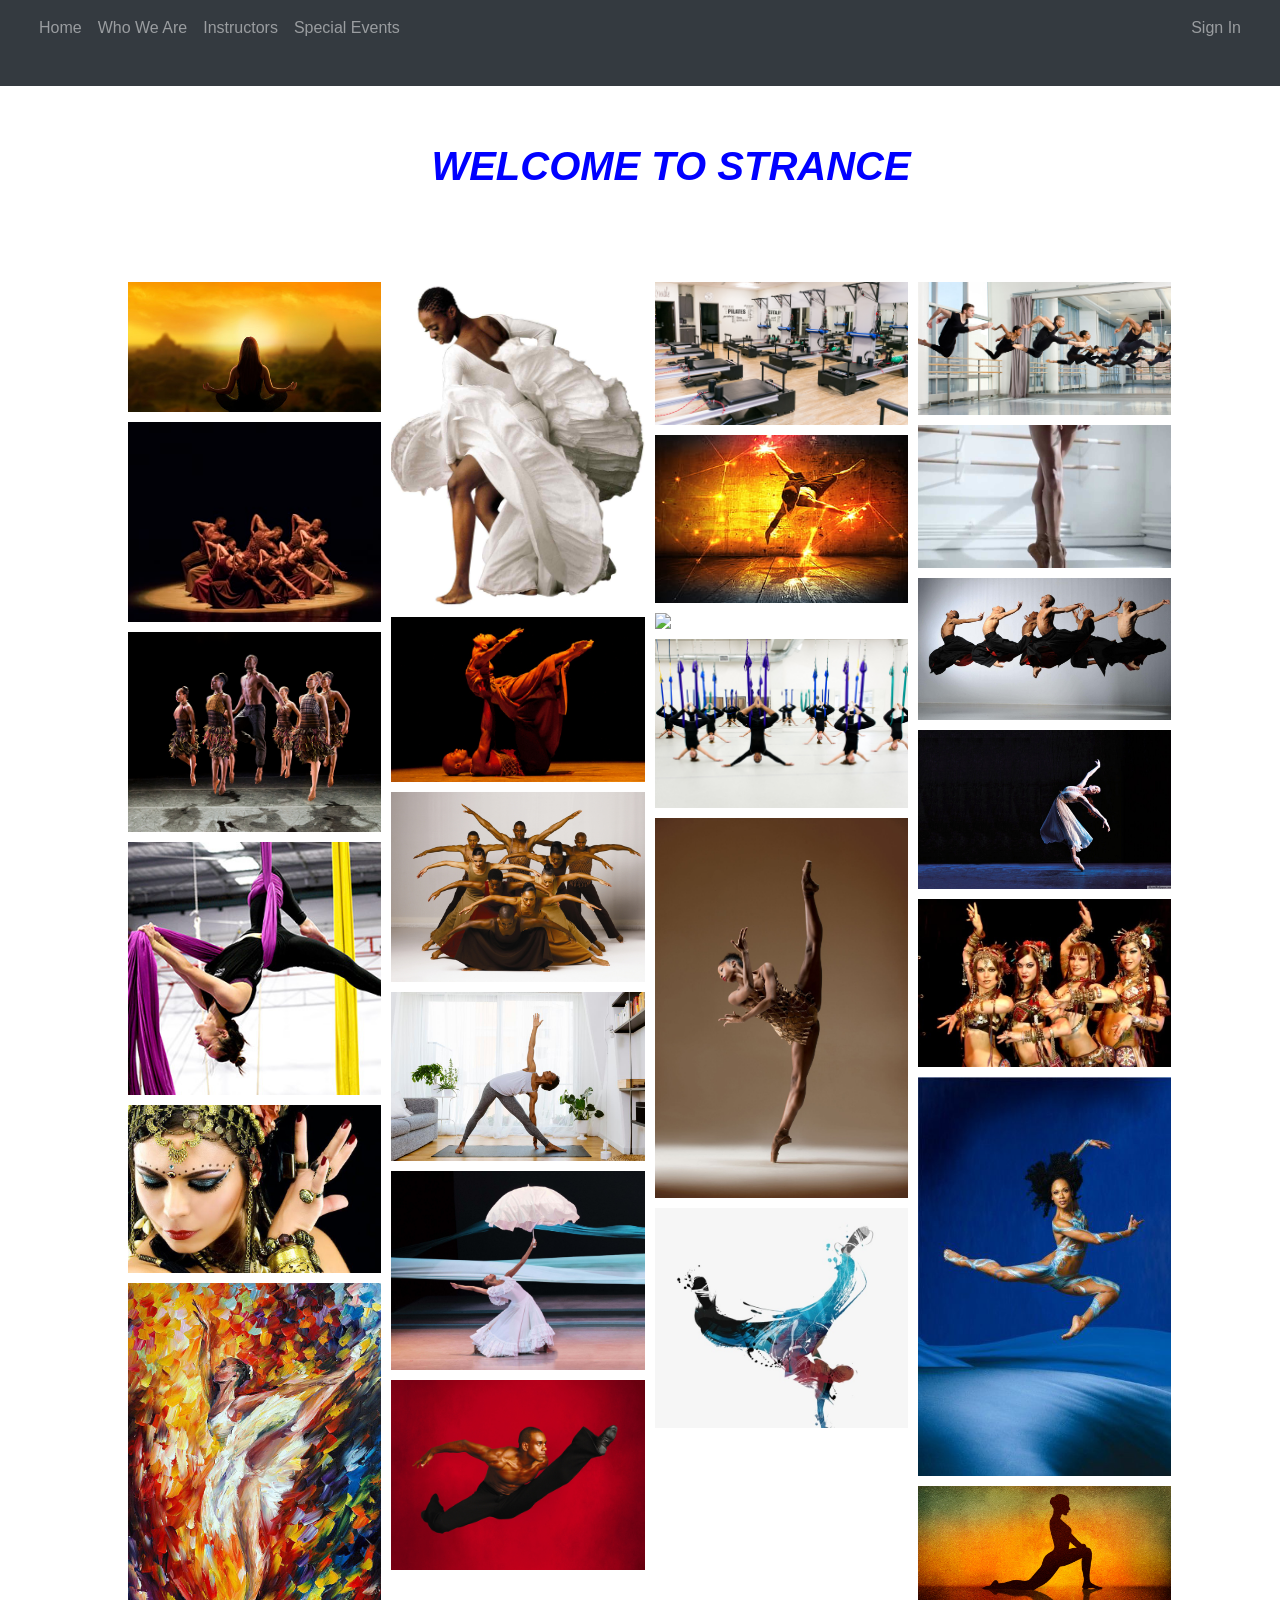
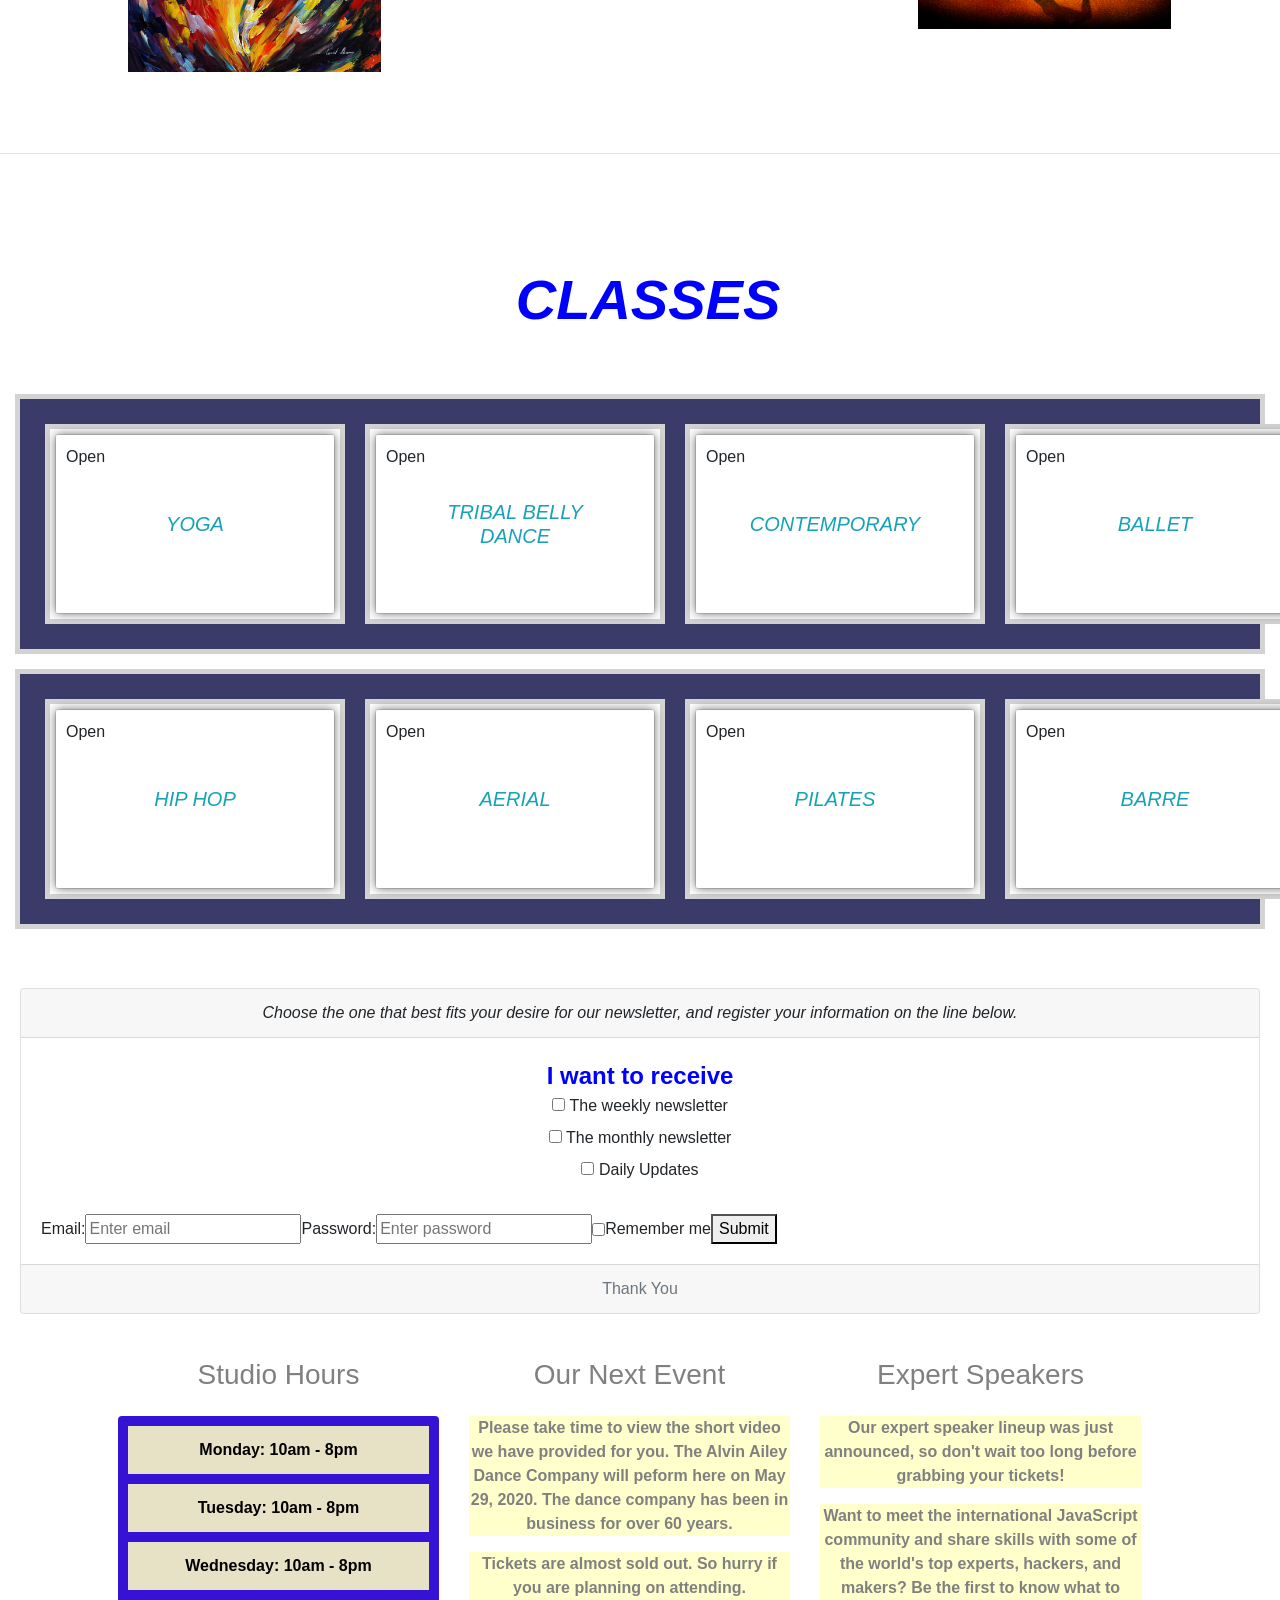
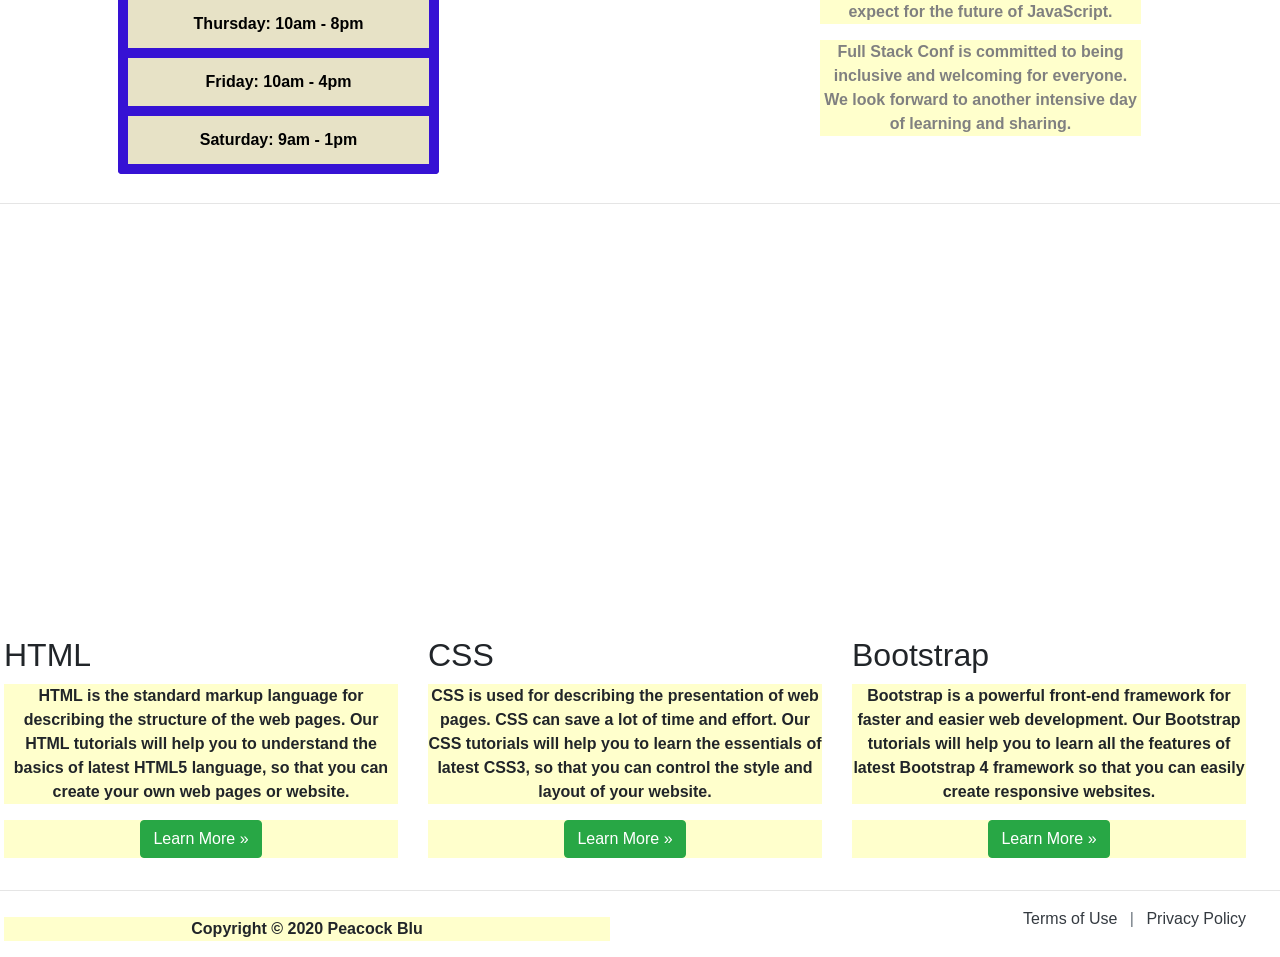
==== strance/index.html @ 49eba89d "updating the additions and substractions from project" ====
<!-- Using Treehouse templete as a guide -->

<!DOCTYPE html>
<html lang="en">
  <head>
    <title>Strance</title>
    <!-- Required meta tags -->
    <meta charset="utf-8">
    <meta name="viewport" content="width=device-width, initial-scale=1, shrink-to-fit=no">


    <!-- Bootstrap CSS -->
    <link rel="stylesheet" href="https://stackpath.bootstrapcdn.com/bootstrap/4.4.1/css/bootstrap.min.css" integrity="sha384-Vkoo8x4CGsO3+Hhxv8T/Q5PaXtkKtu6ug5TOeNV6gBiFeWPGFN9MuhOf23Q9Ifjh" crossorigin="anonymous">
    
    <!-- <script defer="true" src="https://maps.googleapis.com/maps/api/js?key=AIzaSyA1uIgJLlFocMlwcu8b3wKPKkdT2mWV3AU&amp;libraries=common,util,map,overlay,onion,controls,stats&amp;v=3.39" onload="window._onGoogleMapLoad()"></script> -->
    <link rel="stylesheet" href="https://maxcdn.bootstrapcdn.com/bootstrap/4.4.1/css/bootstrap.min.css">
  <script src="https://ajax.googleapis.com/ajax/libs/jquery/3.4.1/jquery.min.js"></script>
  <script src="https://cdnjs.cloudflare.com/ajax/libs/popper.js/1.16.0/umd/popper.min.js"></script>

    <link rel="stylesheet" href="./css/style.css">
    <!-- <link rel="stylesheet" href="./css/flexbox.css"> -->
  </head>
  <body id="home" data-spy="scroll" data-target=".navbar" data-offset="100">

  <nav class="navbar navbar-expand-md navbar-dark bg-dark mb-3 fixed-top">
    <div class="container-fluid">
        <div class="collapse navbar-collapse" id="navbarCollapse">
            <div class="navbar-nav">
                <a href="#" class="nav-item nav-link active">Home</a>
                <a href="whoweare.html" class="nav-item nav-link">Who We Are</a>
                <a href="instructors.html" class="nav-item nav-link">Instructors</a>
                <a href="specialevents.html" class="nav-item nav-link">Special Events</a>
            </div>
            <div class="navbar-nav ml-auto">
                <!-- <a href="#" class="nav-item nav-link">Register</a> -->
                <a href="signup.html" class="nav-item nav-link">Sign In</a>
                
            </div>
        </div>
    </div>    
</nav>


    <!-- Beginning of Picture Gallery -->

         <div class="container"> 
        <h1 class="title">WELCOME TO STRANCE</h1>
        </div>
         
         <div class="container"  id="img-pictures"> 
            <div class="row"> 
                <div class="column "> 
                  <img src="./image/meditation.jpg" style="width:100%">
                  <img src="./image/ahandup.jpg" style="width:100%">
                  <img src="./image/highoftheground.jpg" style="width:100%">
                  <img src="./image/mangeta aerial-silks.jpg" style="width:100%">
                  <img src="./image/tribalface.jpg" style="width:100%">
                  <img src="./image/watercolor.jpeg" style="width:100%">
               
                </div>
                <div class="column">
                <img src="./image/white dress.jpg" style="width:100%">
                <img src="./image/Golden Duet.jpg" style="width:100%">
                <img src="./image/revelations.jpg" style="width:100%">
                <img src="./image/whiteshirt.jpg" style="width:100%">
                <img src="./image/umbrella.jpg" style="width:100%"> 
                <img src="./image/redbackground.jpg" style="width:100%">
                </div>  
            <div class="column">
                <img src="./image/pilatesstudio.png" style="width:100%">
                <img src="./image/hhintheair.jpg" style="width:100%">
                <img src="./image/offshoot.jpg" style="width:100%">
                <img src="./image/upsidedownAerial.jpg" style="width:100%">
                <img src="./image/legs.jpeg" style="width:100%">
                <img src="./image/hhinblue.png" style="width:100%"> 
                
              </div>
              <div class="column">
                <img src="./image/groupinblack.jpg" style="width:100%">
                <img src="./image/mc.jpg" style="width:100%">
                 <img src="./image/allmen.jpg" style="width:100%">
                <img src="./image/ballerina.jpg" style="width:100%">
                <img src="./image/bellydance-superstars-tribal.jpg" style="width:100%">
                <img src="./image/bluesky.jpg" style="width:100%">
                <img src="./image/Yogashadow.jpg" style="width:100%">
              </div> 
            </div>
            </div>  
            <br>
            <br>
            <hr> <!--  End of Picture Gallery  -->

      <!-- The start of flexbox container with flip cards -->

     <h1 id="speakers" class="display-4 text-center mr-5 my-5">CLASSES</h1>

    <div class="container-container-border">
    <div class="flex-row  some-page-wrapper">
      <div class="flex-col-3">
          <div class="flipCard"> 
          <div class="card" onclick="this.classList.toggle('flipped');"> 
          <a  class="side front">Open </a> 
         <div class="card-body">
         <h5 class="card-title-tribal text-info">YOGA</h5>
             <div class="side back">
         <h3>Yoga<br><hr></h3>
         <p> Hindu spiritual and ascetic discipline, includes breath control, simple meditation, and the adoption of specific bodily postures.</p>
              </div>
          </div>
      </div>
  </div>
  </div>
  <div class="flex-col-3">
      <div class="flipCard"> 
          <div class="card" onclick="this.classList.toggle('flipped');"> 
          <a  class="side front">Open </a> 
              <div class="card-body">
              <h5 class="card-title-tribal text-info">TRIBAL BELLY DANCE</h5>
              <div class="side back">
      <h3>Tribal Belly Dance <br><hr></h3>
      <p> A dance originating in the Middle East, typically performed by a woman and involving undulating movements of the belly and rapid gyration of the hips.</p>
                       </div>
                  </div>
              </div>
          </div>
      </div>
  <div class="flex-col-3">
      <div class="flipCard"> 
          <div class="card" onclick="this.classList.toggle('flipped');"> 
          <a  class="side front">Open </a> 
             <div class="card-body">
             <h5 class="card-title-contemporary text-info">CONTEMPORARY</h5>
                 <div class="side back">
             <h3>Contemporary<br><hr></h3>
             <p> A genre of dance performance developed during the mid-twentieth century and grown to become one of the dominant genres for formally trained dancers throughout the world.</p>
                  </div>
             </div>
         </div>
      </div>
  </div>
  <div class="flex-col-3">
      <div class="flipCard"> 
      <div class="card" onclick="this.classList.toggle('flipped');"> 
          <a  class="side front">Open </a> 
         <div class="card-body">
         <h5 class="card-title-ballet text-info">BALLET</h5>
             <div class="side back">
         <h3>Ballet<br><hr></h3>
         <p> Classical ballet originated in Renaissance Italy and an established form during the 19th century, is characterized by light, graceful, fluid movements on pointe shoes.</p>
                       </div>
                  </div>
              </div>
          </div>
      </div>
  </div>
</div> 

<div class="container-container-border">
<div class="flex-row  some-page-wrapper">
  <div class="flex-col-3">
      <div class="flipCard"> 
      <div class="card" onclick="this.classList.toggle('flipped');"> 
      <a  class="side front">Open</a> 
     <div class="card-body">
     <h5 class="card-title-tribal text-info">HIP HOP</h5>
         <div class="side back">
     <h3>Hip Hop<br><hr></h3>
     <p>Street dance styles primarily performed to hip-hop music that evolved from African American hip-hop culture. Includes a wide range of styles of breaking created in the 1970s in the United States.</p>
          </div>
      </div>
  </div>
</div>
</div>

<div class="flex-col-3">
  <div class="flipCard"> 
      <div class="card" onclick="this.classList.toggle('flipped');"> 
      <a  class="side front">Open</a> 
          <div class="card-body">
          <h5 class="card-title-tribal text-info">AERIAL</h5>
          <div class="side back">
  <h3>Aerial <br><hr></h3>
  <p> Aerial yoga is a hybrid type of yoga developed in 2014 combining traditional yoga poses, Pilates, and dance with the use of a hammock.</p>
                   </div>
              </div>
          </div>
      </div>
  </div>
<div class="flex-col-3">
  <div class="flipCard"> 
      <div class="card" onclick="this.classList.toggle('flipped');"> 
      <a  class="side front">Open</a> 
         <div class="card-body">
         <h5 class="card-title-contemporary text-info">PILATES</h5>
             <div class="side back">
         <h3>Pilates<br><hr></h3>
         <p> A system of exercises using a special apparatus, designed to improve physical strength, flexibility, posture, and enhance mental awareness.</p>
              </div>
         </div>
     </div>
  </div>
</div>

<div class="flex-col-3">
  <div class="flipCard"> 
  <div class="card" onclick="this.classList.toggle('flipped');"> 
      <a  class="side front">Open</a> 
     <div class="card-body">
     <h5 class="card-title-ballet text-info">BARRE</h5>
         <div class="side back">
     <h3>Barre<br><hr></h3>
     <p> Barre is distinguished from fitness activities by its use of the ballet barre and its incorporation of movements derived from ballet. The classical dance movements and positions are derived from yoga and pilates.</p>
                   </div>
              </div>
          </div>
      </div>
  </div>                 
</div> 
</div>         
     <!-- End of Listing -->
  
  
    
    <!-- End of three column text including a list -->
     <br>

     
  <div class="bs-example">
      <div class="card text-center">
          <div class="card-header">Choose the one that best fits your desire for our newsletter, and register your information on the line below.</div>
          <div class="card-body">
              <fieldset>
                <legend>I want to receive</legend>
                  <div>
                    <input type="checkbox" name="newsletter" id="check_1">
                    <label for="check_1 ml-1">The weekly newsletter</label>
                  </div>
                  <div>
                    <input type="checkbox" name="monthly" id="check_1">
                    <label for="check_1">The monthly newsletter</label>
                  </div>
                    <input type="checkbox" name="newsletter" id="check_1">
                    <label for="check_1">Daily Updates</label>
                </fieldset><br>
              <form class="form-inline" action="/action_page.php">
                <label for="email">Email:</label>
                <input type="email" id="email" placeholder="Enter email" name="email">
                <label for="pwd">Password:</label>
                <input type="password" id="pwd" placeholder="Enter password" name="pswd">
                <label>
                  <input type="checkbox" name="remember"> Remember me
                </label>
                <button type="submit">Submit</button>
              </form>
              
          </div>
          <div class="card-footer text-muted">Thank You</div>
      </div>
  </div>
     

  <div class="container pt-4">
    <!-- about -->
    <div id="about" class="row">
      <div class="col-lg order-lg-2">
        <h3 class="mb-4">Our Next Event</h3>
        <!-- <img class="mb-4 img-fluid rounded d-none d-sm-block" src="img/pdx.jpg" alt="Portland"> -->
        <p>Please take time to view the short video we have provided for you. The Alvin Ailey Dance Company will peform here on May 29, 2020. The dance company has been in business for over 60 years.</p>
        <p>Tickets are almost sold out. So hurry if you are planning on attending.</p>
      </div>
      <div class="col-lg order-lg-3">
        <h3 class="mb-4">Expert Speakers</h3>
        <p>Our expert speaker lineup was just announced, so don't wait too long before grabbing your tickets!</p>
        <p>Want to meet the international JavaScript community and share skills with some of the world's top experts, hackers, and makers? Be the first to know what to expect for the future of JavaScript.</p>
        <p>Full Stack Conf is committed to being inclusive and welcoming for everyone. We look forward to another intensive day of learning and sharing.</p>
      </div>
      <div class="col-lg order-lg-1">
        <h3 class="mb-4">Studio Hours</h3>
        <div class="list-group">
          <a href="#" class="list-group-item list-group-item-action"><strong>Monday</strong>: 10am - 8pm</a>
          <a href="#" class="list-group-item list-group-item-action"><strong>Tuesday</strong>: 10am - 8pm</a>
          <a href="#" class="list-group-item list-group-item-action"><strong>Wednesday</strong>: 10am - 8pm</a>
          <a href="#" class="list-group-item list-group-item-action"><strong>Thursday</strong>: 10am - 8pm</a>
          <a href="#" class="list-group-item list-group-item-action"><strong>Friday</strong>: 10am - 4pm</a>
          <a href="#" class="list-group-item list-group-item-action"><strong>Saturday</strong>: 9am - 1pm</a>
        </div>
      </div>        
    </div>
  </div>
  <hr>


    <iframe width="727" height="409" src="https://www.youtube.com/embed/BG1lg9GV9WY" frameborder="0" allow="accelerometer; autoplay; encrypted-media; gyroscope; picture-in-picture" allowfullscreen></iframe>


<div class="row">
  <div class="col-md-4">
      <h2>HTML</h2>
      <p>HTML is the standard markup language for describing the structure of the web pages. Our HTML tutorials will help you to understand the basics of latest HTML5 language, so that you can create your own web pages or website.</p>
      <p><a href="https://www.tutorialrepublic.com/html-tutorial/" target="_blank" class="btn btn-success">Learn More »</a></p>
  </div>
  <div class="col-md-4">
      <h2>CSS</h2>
      <p>CSS is used for describing the presentation of web pages. CSS can save a lot of time and effort. Our CSS tutorials will help you to learn the essentials of latest CSS3, so that you can control the style and layout of your website.</p>
      <p><a href="https://www.tutorialrepublic.com/css-tutorial/" target="_blank" class="btn btn-success">Learn More »</a></p>
  </div>
  <div class="col-md-4">
      <h2>Bootstrap</h2>
      <p>Bootstrap is a powerful front-end framework for faster and easier web development. Our Bootstrap tutorials will help you to learn all the features of latest Bootstrap 4 framework so that you can easily create responsive websites.</p>
      <p><a href="https://www.tutorialrepublic.com/twitter-bootstrap-tutorial/" target="_blank" class="btn btn-success">Learn More »</a></p>
  </div>
</div>
<!-- <section id='clock'>
  Clock Goes Here
</section>
<script src='js/clock.js'></script> -->
<hr>

<footer>
  
  <div class="row">
      <div class="col-md-6">
          <p>Copyright &copy; 2020 Peacock Blu</p>
      </div>
      <div class="col-md-6 text-md-right">
          <a href="#" class="text-dark">Terms of Use</a> 
          <span class="text-muted mx-2">|</span> 
          <a href="#" class="text-dark">Privacy Policy</a>
          
      </div>
  </div>
</footer>
</div>







    
    <!-- Optional JavaScript -->
    <!-- jQuery first, then Popper.js, then Bootstrap JS -->
    <!-- Optional JavaScript -->
    <!-- jQuery first, then Popper.js, then Bootstrap JS -->
    <script src="https://code.jquery.com/jquery-3.4.1.slim.min.js" integrity="sha384-J6qa4849blE2+poT4WnyKhv5vZF5SrPo0iEjwBvKU7imGFAV0wwj1yYfoRSJoZ+n" crossorigin="anonymous"></script>
    <script src="https://cdn.jsdelivr.net/npm/popper.js@1.16.0/dist/umd/popper.min.js" integrity="sha384-Q6E9RHvbIyZFJoft+2mJbHaEWldlvI9IOYy5n3zV9zzTtmI3UksdQRVvoxMfooAo" crossorigin="anonymous"></script>
    <script src="https://stackpath.bootstrapcdn.com/bootstrap/4.4.1/js/bootstrap.min.js" integrity="sha384-wfSDF2E50Y2D1uUdj0O3uMBJnjuUD4Ih7YwaYd1iqfktj0Uod8GCExl3Og8ifwB6" crossorigin="anonymous"></script>
  </body>
</html>
  </body>
</html>
---- strance/css/style.css ----
* {
    box-sizing: border-box;
  }
  
  .navbar-nav {
     margin-bottom:30px; 
     color: white;
  }

  .nav-item nav-link active {
      color: tomato;
      font-size: 1rem;
      margin-top: -5em;

  }
       
  .navbar-brand order-1  {
      margin-right: 40px;
    }


  .container,
  h1  {
      color:grey;
      text-align: center;
      font-weight: bold;
      padding-top: 5%; 
      padding-left: 5%;
      padding-bottom: 1%;
      margin-bottom: 20px;
      margin: auto;
  
    }
    
#img-pictures  {
    /* border: solid lightgrey;   */
    margin: auto;
    
 }

 img {
    /* border: solid black; */
    padding: 5px 5px;
 }
 
.flipCard {
-webkit-perspective: 800;
-ms-perspective: 800;
-moz-perspective: 800;
-o-perspective: 800;
    width: 400px;
    height: 200px;
    position: relative;
    margin: 50px auto;
}
.flipCard .card.flipped {
transform:rotatey(-180deg);
-ms-transform:rotatey(-180deg); /* IE 9 */
-moz-transform:rotatey(-180deg); /* Firefox */
-webkit-transform:rotatey(-180deg); /* Safari and Chrome */
-o-transform:rotatey(-180deg); /* Opera */
}
.flipCard .card {
width: 100%;
height: 100%;
-webkit-transform-style: preserve-3d;
-webkit-transition: 0.5s;
-moz-transform-style: preserve-3d;
-moz-transition: 0.5s;
-ms-transform-style: preserve-3d;
-ms-transition: 0.5s;
-o-transform-style: preserve-3d;
-o-transition: 0.5s;
transform-style: preserve-3d;
transition: 0.5s;
}
.flipCard .card .side {
width: 100%;
height: 100%;
padding: 10px;
cursor: pointer;
position: absolute;
box-sizing: border-box;
z-index: 2;
backface-visibility: hidden;  /* W3C */
-webkit-backface-visibility: hidden; /* Safari & Chrome */
-moz-backface-visibility: hidden; /* Firefox */
-ms-backface-visibility: hidden; /* Internet Explorer */
-o-backface-visibility: hidden; /* Opera */
box-shadow: 0 0 10px rgba(0,0,0,0.6);
overflow: auto;
}
.flipCard .card .back {
background: white;
color: black;
transform:rotatey(-180deg);
-ms-transform:rotatey(-180deg); /* IE 9 */
-moz-transform:rotatey(-180deg); /* Firefox */
-webkit-transform:rotatey(-180deg); /* Safari and Chrome */
-o-transform:rotatey(-180deg); /* Opera */
}

h1, 
#speakers {
    color:blue;
    margin-top: 0;
    font-weight: bold;
    font-style: italic;
}

p {
  background-color: #FFFFCC;
  margin-top: 10px;
  text-align: center;
  font-weight: bold;
} 

.flipCard  {
   flex-wrap: wrap;    
   margin: 10px; 
   border: 5px solid lightgrey;
   padding: 5px;
   width: 300px;
   height: 200px;
   background-color: white;
 }
 
   .container-container-border {
   border: 5px solid lightgrey;
   margin: 15px 15px;
   background-color: rgb(59, 59, 105);
  } 
  
   .card-title-yoga { 
   position: absolute;
   top: 50%;
   left: 50%;
   transform: translate(-50%, -50%);
   text-align: center;
   font-style: italic;
} 

  .card-title-tribal { 
   position: absolute;
   top: 50%;
   left: 50%;
   transform: translate(-50%, -50%);
   text-align: center;
   font-style: italic;
   
  } 

   .card-title-contemporary { 
   position: absolute;
   top: 50%;
   left: 50%;
   transform: translate(-50%, -50%);
   text-align: center;
   font-style: italic;
  } 

  .card-title-ballet { 
   position: absolute;
   top: 50%;
   left: 50%;
   transform: translate(-50%, -50%);
   text-align: center;
   font-style: italic;
  } 

   .card-title-hiphop { 
   position: absolute;
   top: 50%;
   left: 50%;
   transform: translate(-50%, -50%);
   text-align: center;
   font-style: italic;
  } 

  .card-title-aerial { 
   position: absolute;
   top: 50%;
   left: 50%;
   transform: translate(-50%, -50%);
   text-align: center;
   font-style: italic;
  } 

  .card-title-pilates { 
   position: absolute;
   top: 50%;
   left: 50%;
   transform: translate(-50%, -50%);
   font-style: italic;
   text-align: center;
  } 

  .card-title-barre { 
   position: absolute;
   top: 50%;
   left: 50%;
   transform: translate(-50%, -50%);
   text-align: center;
   font-style: italic;


  }  

  .some-page-wrapper {
    display: flex;
    margin: 15px;
  }
  
  .row {
    display: flex;
    flex-direction: row;
    flex-wrap: wrap;
    width: 100%;
  }
  
  .column {
    display: flex;
    flex-direction: column;
    flex-basis: 100%;
    flex: 1;
  }
/*  navbar heading tabs   */

/*   title for classes  */
h1,
.title {
    color:blue;
    margin-top: 5px;
    font-style: italic;
}

  a:hover .side front {
    background-color: rgb(231, 226, 198);
  }



div.container {
  margin-left: 50px;
  margin-top: 20px;
}
div .tr-1 {
  position:absolute;
  background-color:red; 
  bottom: 10px; 
  left: 65px;
  z-index:auto;
  width: 100px;
  height: 100px;
}
div .tr-2 { 
  position:absolute; 
  background-color:green;
  bottom: -20px; 
  left: 95px;
  z-index:1;
  width: 100px;
  height: 100px;
}
div .tr-3 { 
  position:absolute; 
  background-color:blue;
  bottom: -60px; 
  left: 125px;
  z-index:2;
  width: 100px;
  height: 100px;
}
div .tr-4 { 
  position:absolute; 
  background-color:purple;
  bottom: -100px; 
  left: 155px;
  z-index:3;
  width: 100px;
  height: 100px;
}
div .tr-5 { 
  position:absolute; 
  background-color:orange;
  bottom: -130px; 
  left: 195px;
  z-index:4;
  width: 100px;
  height: 100px;
}
div .tr-6 { 
  position:absolute; 
  background-color:teal;
  bottom: -160px; 
  left: 225px;
  z-index:5;
  width: 100px;
  height: 100px;
} 
div .tr-7 { 
  position:absolute; 
  background-color:white;
  bottom: -190px; 
  left: 255px;
  z-index:6;
  width: 100px;
  height: 100px;
} 
div .tl-1 {
  position:absolute;
  background-color:red; 
  bottom: 10px;
  right: 65px;
  z-index:auto;
  width: 100px;
  height: 100px;
}
div .tl-2 { 
  position:absolute; 
  background-color:green;
  bottom: -20px; 
  right: 95px;
  z-index:1;
  width: 100px;
  height: 100px;
}
div .tl-3 { 
  position:absolute; 
  background-color:blue;
  bottom: -60px;  
  right: 125px;
  z-index:2;
  width: 100px;
  height: 100px;
}
div .tl-4 { 
  position:absolute; 
  background-color:purple;
  bottom: -100px; 
  right: 155px;
  z-index:3;
  width: 100px;
  height: 100px;
}
div .tl-5 { 
  position:absolute; 
  background-color:orange;
  bottom: -130px; 
  right: 195px;
  z-index:4;
  width: 100px;
  height: 100px;
}
div .tl-6 { 
  position:absolute; 
  background-color:teal;
  bottom: -160px; 
  right: 225px;
  z-index:5;
  width: 100px;
  height: 100px;
} 
div .tl-7 { 
  position:absolute; 
  background-color:white;
  bottom: -190px; 
  right: 255px;
  z-index:6;
  width: 100px;
  height: 100px;
}


  body {
    margin: 0;
    font-family: Arial;
  }
  
  .header {
    text-align: center;
    padding: 32px;
  }
  
  .row {
    display: -ms-flexbox; /* IE10 */
    display: flex;
    -ms-flex-wrap: wrap; /* IE10 */
    flex-wrap: wrap;
    padding: 0 4px;
  }
  
  .list-group-item {
    background-color: rgb(231, 226, 198);
    text-align: center;
    color: black;
    font-weight: bold;
    border: solid 10px rgb(54, 18, 212);
}

/*  code for registration checkbox section  */

.bs-example{
  margin: 20px;        
}

.card-header {
  font-style: italic;
}

legend {
  color: blue;
  font-weight: bold;
}
legend, input
.checkbox {
  margin: auto;
}

.form-line {
  padding: 20px;
}

input{ 
  padding-right: 10px;
}

 #password {
  padding-left: 10px ;
}

  /*  Flip card test  */


  
  /* Responsive layout - makes a two column-layout instead of four columns */
  @media screen and (max-width: 800px) {
    .column {
      -ms-flex: 50%;
      flex: 50%;
      max-width: 50%;
    
  }
  
  /* Responsive layout - makes the two columns stack on top of each other instead of next to each other */
  @media screen and (max-width: 600px) {
    .column {
      -ms-flex: 100%;
      flex: 100%;
      max-width: 100%;
    }
---- strance/css/flexbox.css ----
/* *{
    box-sizing: border-box;
     border: solid; 
  } */
  
  /* body{
    margin: 0;
    padding: 0;
  }
  
  ul{
    list-style: none;
  }
  
  li{
    text-transform: capitalize;
    font-family: 'Fredoka One', cursive;
    margin: auto 0;
  }
  
  a{
    color: grey;
    text-decoration: none;
  }
  
  header{
    background-color: white;
    position: fixed;
    width: 100%;
  }
  
  footer{
    height: 80px;
    text-align: center;
    color: white;
    background-color: gray;
    padding: 30px;
  }
  
  
  
  /*
    pseudo classes
  */
  
  /* a:hover{
    color: black;
  }
   */
  /* this is applied to all li except the first one */
  /* li:not(:first-child){
    margin-left: 2%;
    margin-right: 0;
  } */
  
  /* you can put the #class-id:target and apply a different style for the id element */
  /* :target{
    box-shadow: 0px 0px 10px 15px rgba(0,0,0, .4);
  } */
  
 
    /* you need to put this, that way you can modify the shape of the element */
    /* width: 5%;
    height: 5%;
    border-radius: 50%;
  }
  .instagram::after{
    content: url(../images/instagram.svg);
  }
  .facebook::after{
    content: url(../images/facebook.svg);
  }
  .twitter::after{
    content: url(../images/twitter.svg);
  }
  .linkedin::after{
    content: url(../images/linkedin.svg);
  }
  
  .social-media-contact-to-right{
    position: fixed;
    display: flex;
    flex-direction: column;
    bottom: 20%;
    right: 1em;
  }
  
  .social-icons{
    margin: 10%;
    width: 40px;
    height: 40px;
    border-radius: 50%;
  } */
   
  
  
  /*
            custom classes
   */
  
  .container{
     width: 80%;
     margin: auto;
   }
  
  .nav{
    margin: 0 auto;
  }
  
  .nav, .nav-items{
    display: flex;
    flex-direction: column;
    flex-wrap: wrap;
    padding-top: 20px;
  }
  
  .nav-items{
    padding: 0;
    margin: 0;
    flex-direction: row;
    justify-content: space-between;
    flex-grow: 1;
  }
  
  .nav-right{
    flex-grow: 0;
    justify-content: center;
  }
  
  .profile-image{
    width: 40px;
    height: 40px;
    border: solid 2px gray;
    border-radius: 50%
  }
  
  .profile-image:hover{
    transform: scale(1.3);
    border: solid 2px black;
  }
  
  .cover-page{
    padding-top:  200px;
    padding-bottom: 15%;
    text-align: center;
    color: white;
    background: linear-gradient(0deg,#fff,transparent),
                url('https://placeimg.com/640/480/tech') no-repeat center;
    background-size:  cover;
  }
  
  .cover-image{
    margin-bottom: 5%;
    width: 200px;
    height: 200px;
    box-shadow: 0px 0px 10px 15px rgba(0,0,0, .4);
    border-radius: 50%
  }
  
  .cover-image:hover{
    box-shadow: 0px 0px 10px 15px rgba(0,0,0, .8);
  }
  
  .main-title{
    margin: auto;
    width: 80%;
    text-transform: uppercase;
    color: black;
    font-family: 'Fredoka One', cursive;
    margin-bottom: 0;
  }
  
  .row-linear-left, .row-linear-right{
    display: flex;
    flex-direction: row;
    margin: 8%  4% auto;
  }
  
  .center{
    display: flex;
    margin: 0;
    flex-direction:  column;
    justify-content: center;
  }
  .row-linear-right{
    flex-direction: row-reverse;
  }
  
  .row-linear-left h1, .row-linear-right h1{
    margin-bottom: 5px;
    margin-left: 2%;
  }
  
  .row-linear-left p , .row-linear-right p{
    line-height: 1.4;
    padding: 10px;
    text-align: justify;
    box-shadow: 0px 0px 10px 15px rgba(0,0,0, .8);
  
  }
  
  .row-linear-left img, .row-linear-right img{
    margin: auto;
    width: 30%;
    height: 30%;
    box-shadow: 0px 0px 10px 5px rgba(0,0,0, .8);
  }
  
  .table{
    display: flex;
    flex-wrap: wrap;
    text-align: center;
    margin: 0;
    padding: 0;
    /* height: 450px; align all the items on the cross axis
    align-items: stretch; */
    justify-content: space-around;
  }
  
  .table p{
    line-height: 1.4;
    text-align: justify;
  }
  
  .col{
    padding: 10px;
    /* this sets same size of items for the first element and a 200px
    min-width to display another column.. this is talking as a flex item */
    flex: 1 200px;
    /* this makes all the height margins similars.. */
    margin-top: 0;
    margin-bottom: auto;
  }
  
  .col img{
    margin: auto;
    width: 80%;
    height: 80%;
    box-shadow: 0px 0px 10px 5px rgba(0,0,0, .8);
  }
  
  /* this is a combinator for all the images tags after a div */
  div ~ img{
    position: fixed;
    background-color: white;
    bottom: 13%;
    right: 0.7em;
    width: 40px;
    height: 40px;
    border-radius: 50%;
    z-index: 1000;
  }
  
  div~img:hover{
    box-shadow: 0px 0px 10px 1px rgba(0,0,0, .8);
  }
  
  
  
  /*  medium screens  or large like  tablets  or regular pcs*/
  @media (min-width : 702px) and (max-width:1600px){
  
    .container{
      width: 80%;
    }
    .nav{
      flex-direction: row;
      padding-bottom: 1.5%;
    }
    .nav-items{
      flex-direction: row;
    }
    .nav-right{
      justify-content: flex-end;
      width: 40%;
    }
    .nav-left{
      flex-wrap: nowrap;
      justify-content: flex-start;
      width: 60%;
    }
    .cover-page{
      padding-top:  150px;
      padding-bottom: 5%;
    }
    .cover-image{
      margin-bottom: 2%;
      width: 300px;
      height: 300px;
    }
    .table{
      flex-direction: row;
    }
    .social-media-contact-to-right{
      bottom: 20%;
      right: 2.5em;
    }
  
    div ~ img{
      bottom: 4%;
      width: 80px;
      height: 80px;
    }
  
  
  }
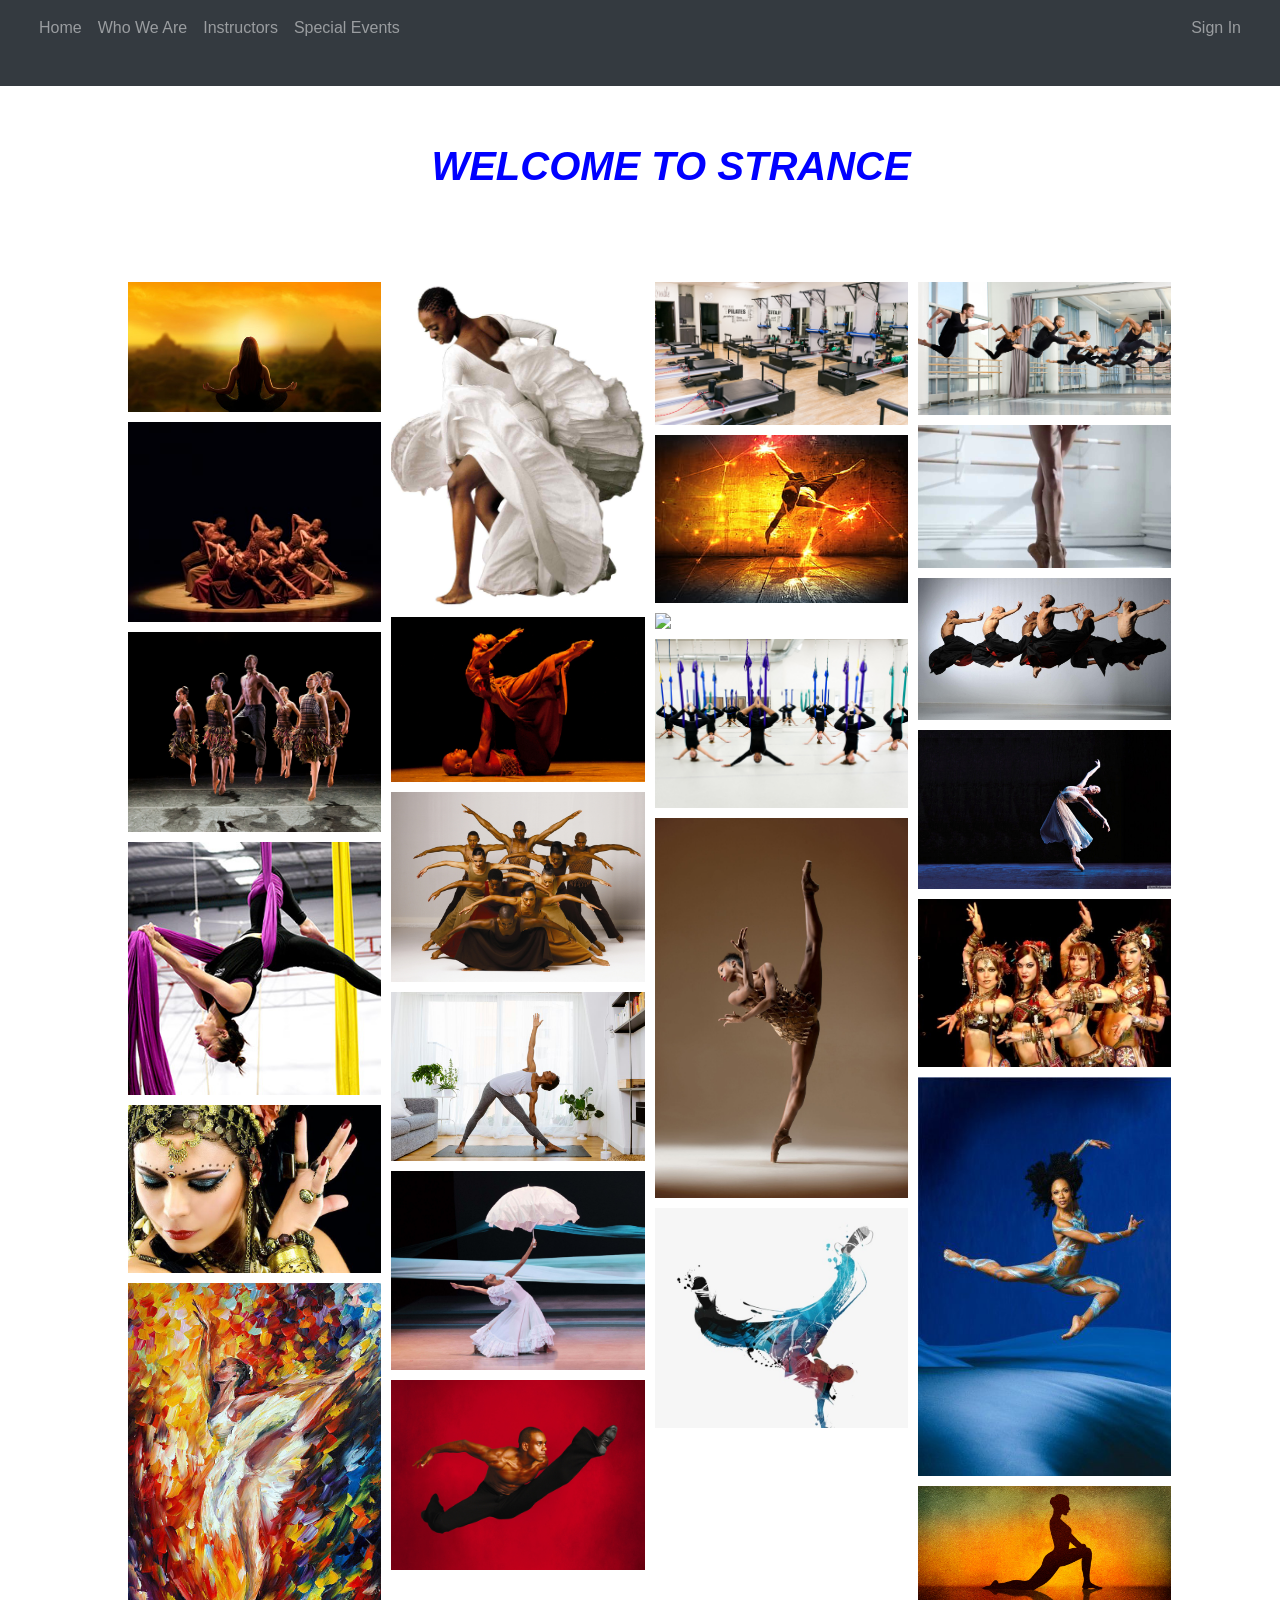
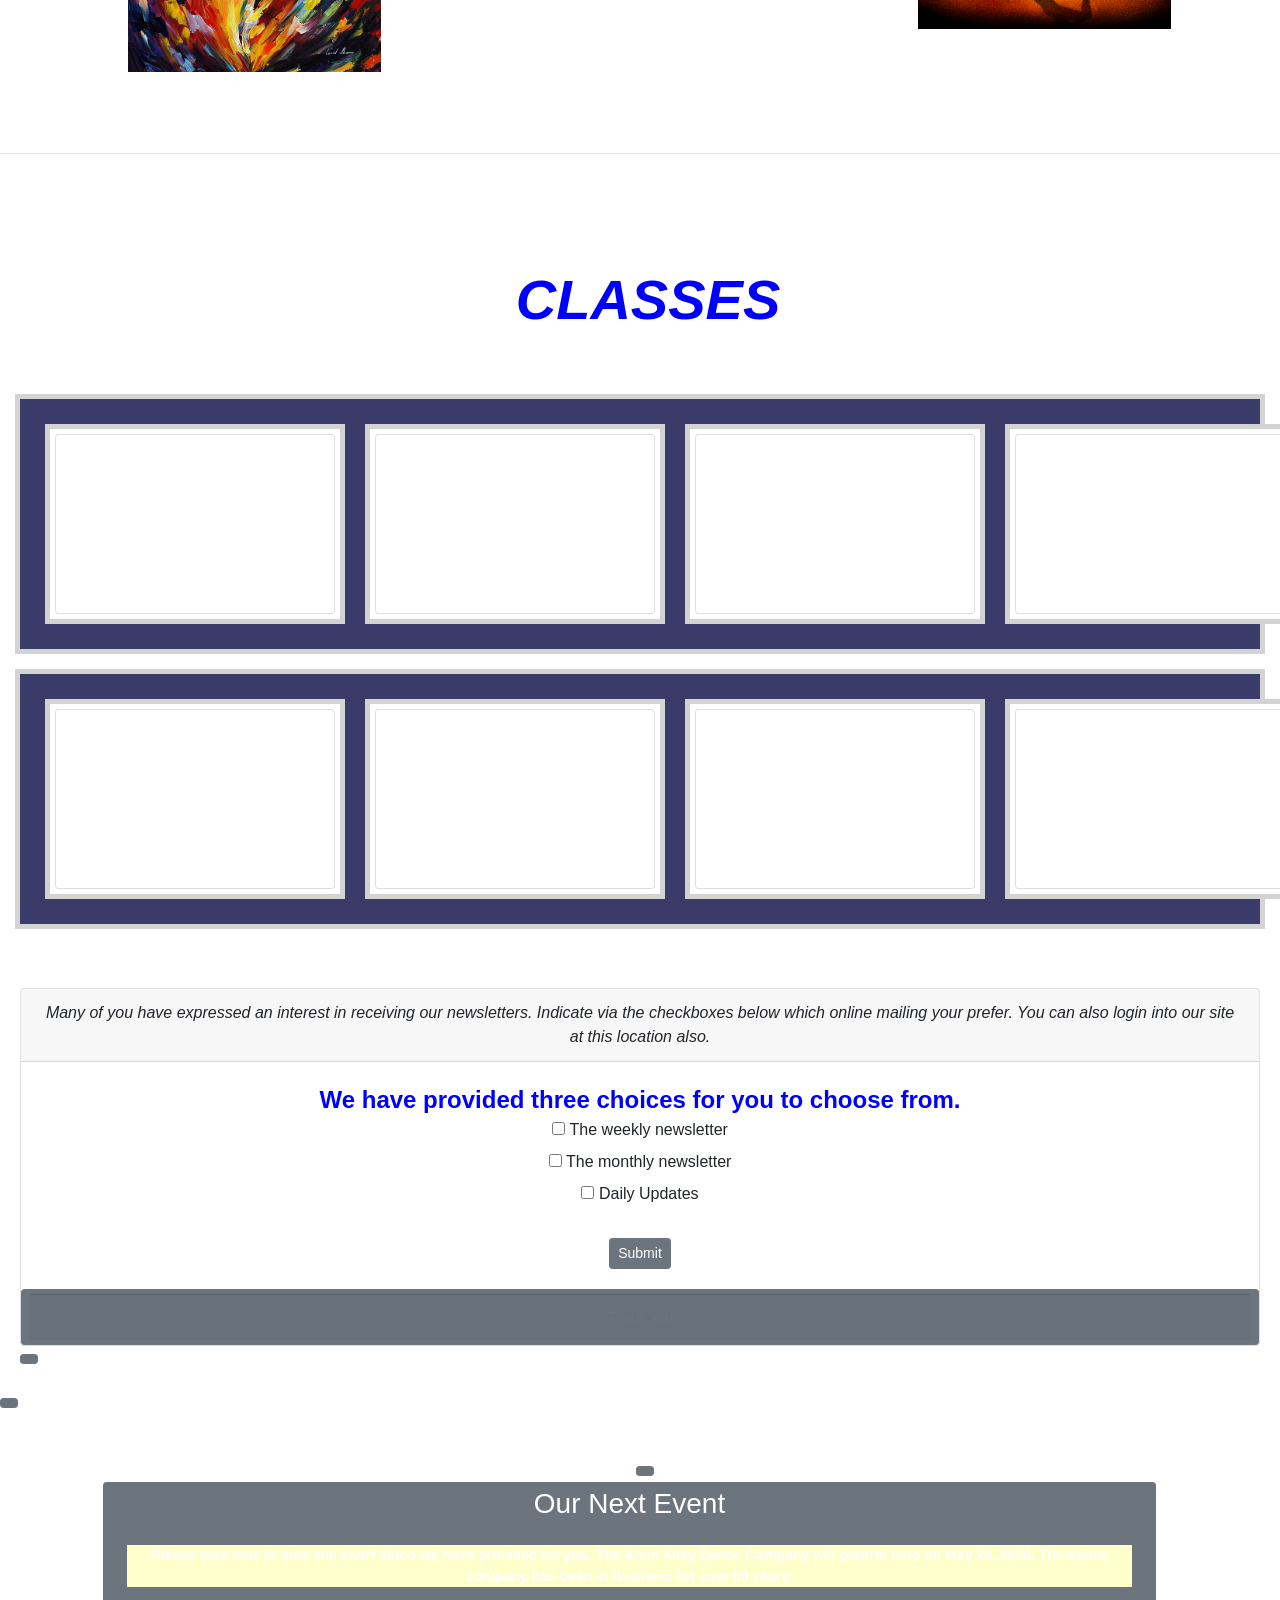
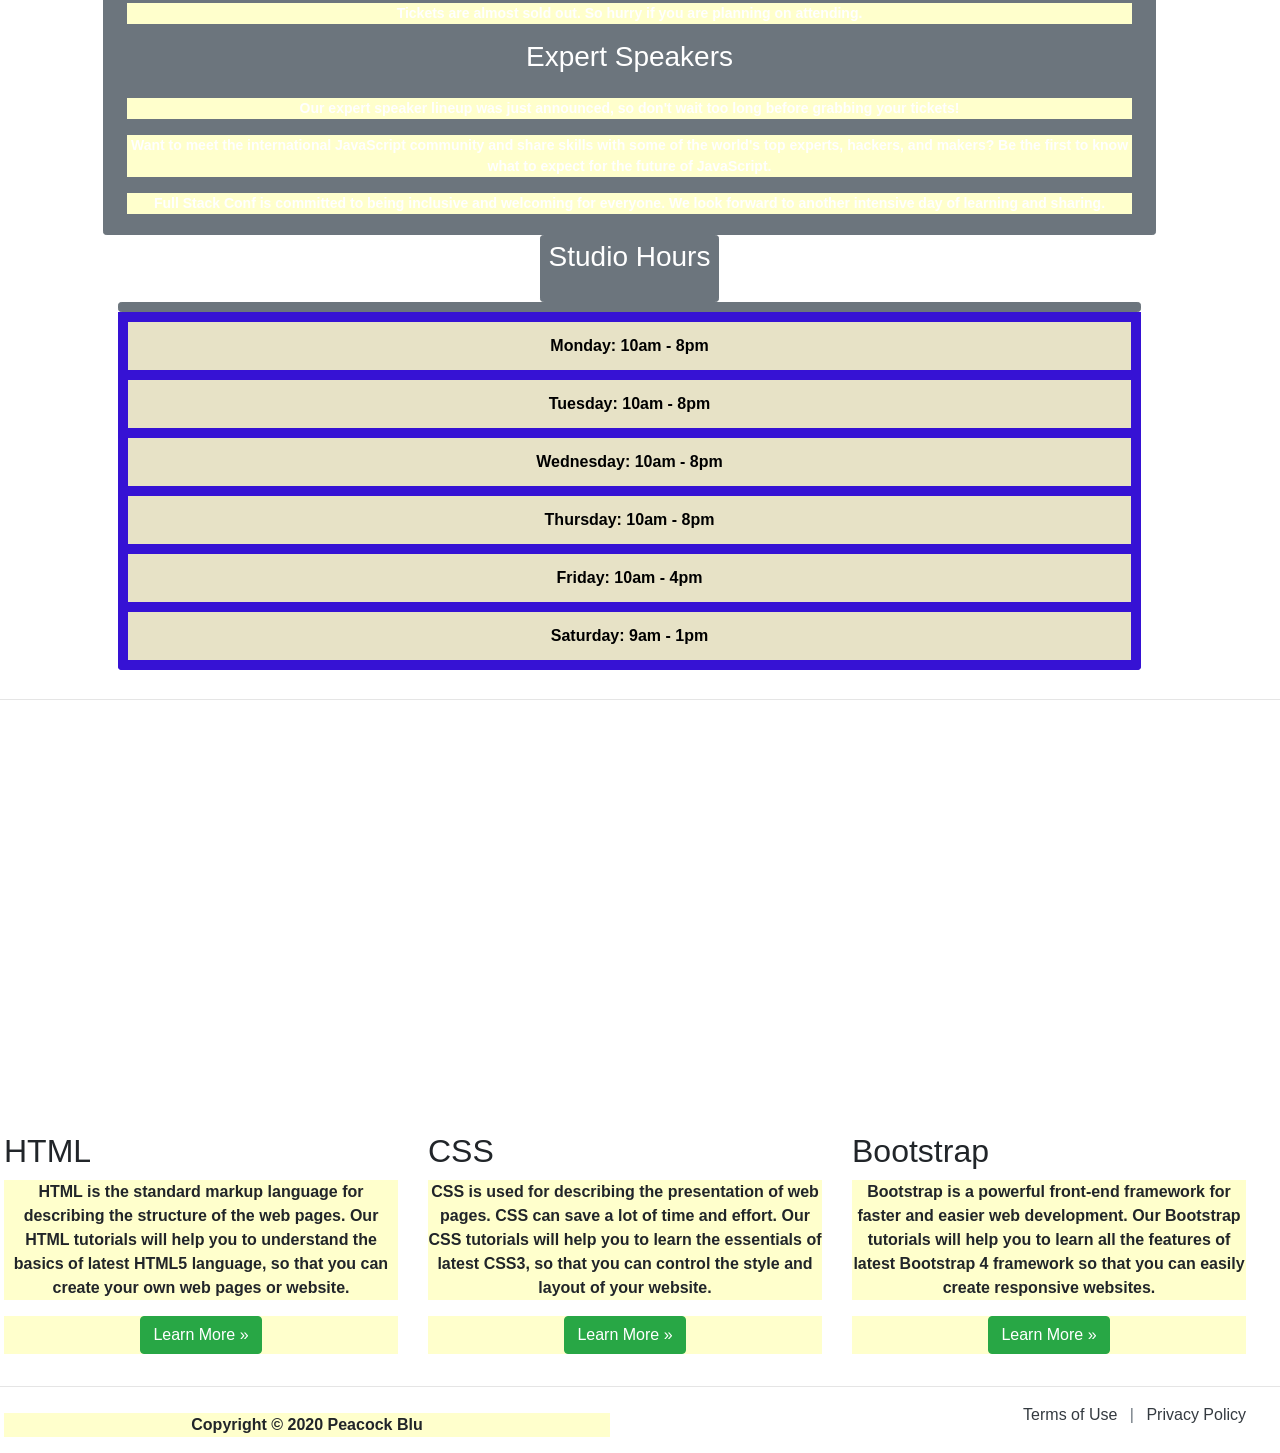
==== commit 7c8cd299: "updating modal regstration submit btn and form" ====
--- a/strance/index.html
+++ b/strance/index.html
@@ -227,10 +227,10 @@
      
   <div class="bs-example">
       <div class="card text-center">
-          <div class="card-header">Choose the one that best fits your desire for our newsletter, and register your information on the line below.</div>
+          <div class="card-header">Many of you have expressed an interest in receiving our newsletters. Indicate via the checkboxes below which online mailing your prefer. You can also login into our site at this location also. </div>
           <div class="card-body">
               <fieldset>
-                <legend>I want to receive</legend>
+                <legend>We have provided three choices for you to choose from.</legend>
                   <div>
                     <input type="checkbox" name="newsletter" id="check_1">
                     <label for="check_1 ml-1">The weekly newsletter</label>
@@ -242,16 +242,8 @@
                     <input type="checkbox" name="newsletter" id="check_1">
                     <label for="check_1">Daily Updates</label>
                 </fieldset><br>
-              <form class="form-inline" action="/action_page.php">
-                <label for="email">Email:</label>
-                <input type="email" id="email" placeholder="Enter email" name="email">
-                <label for="pwd">Password:</label>
-                <input type="password" id="pwd" placeholder="Enter password" name="pswd">
-                <label>
-                  <input type="checkbox" name="remember"> Remember me
-                </label>
-                <button type="submit">Submit</button>
-              </form>
+                <a href="modal.html " class="btn btn-secondary btn-sm button type="submit">Submit</button>
+              
               
           </div>
           <div class="card-footer text-muted">Thank You</div>
@@ -348,8 +340,7 @@
     <script src="https://stackpath.bootstrapcdn.com/bootstrap/4.4.1/js/bootstrap.min.js" integrity="sha384-wfSDF2E50Y2D1uUdj0O3uMBJnjuUD4Ih7YwaYd1iqfktj0Uod8GCExl3Og8ifwB6" crossorigin="anonymous"></script>
   </body>
 </html>
-  </body>
-</html>
-
-
-
+  
+
+
+
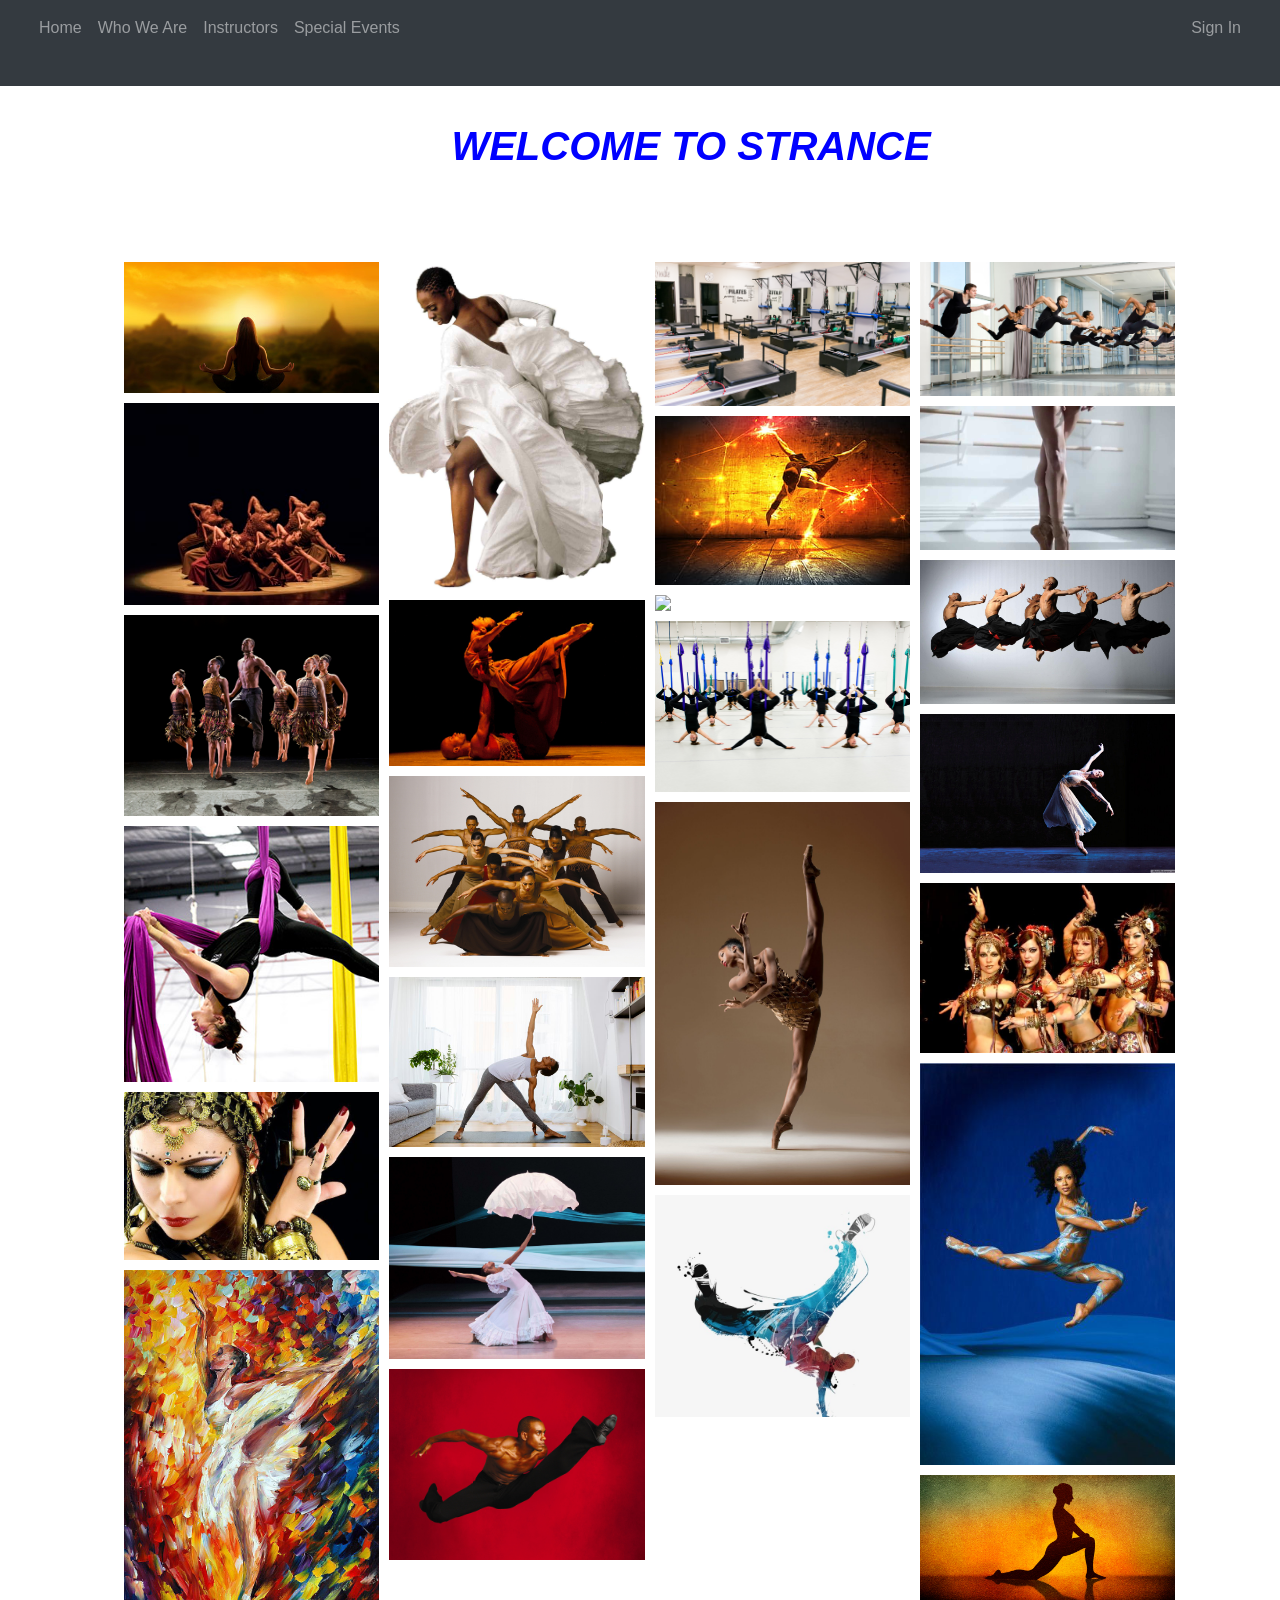
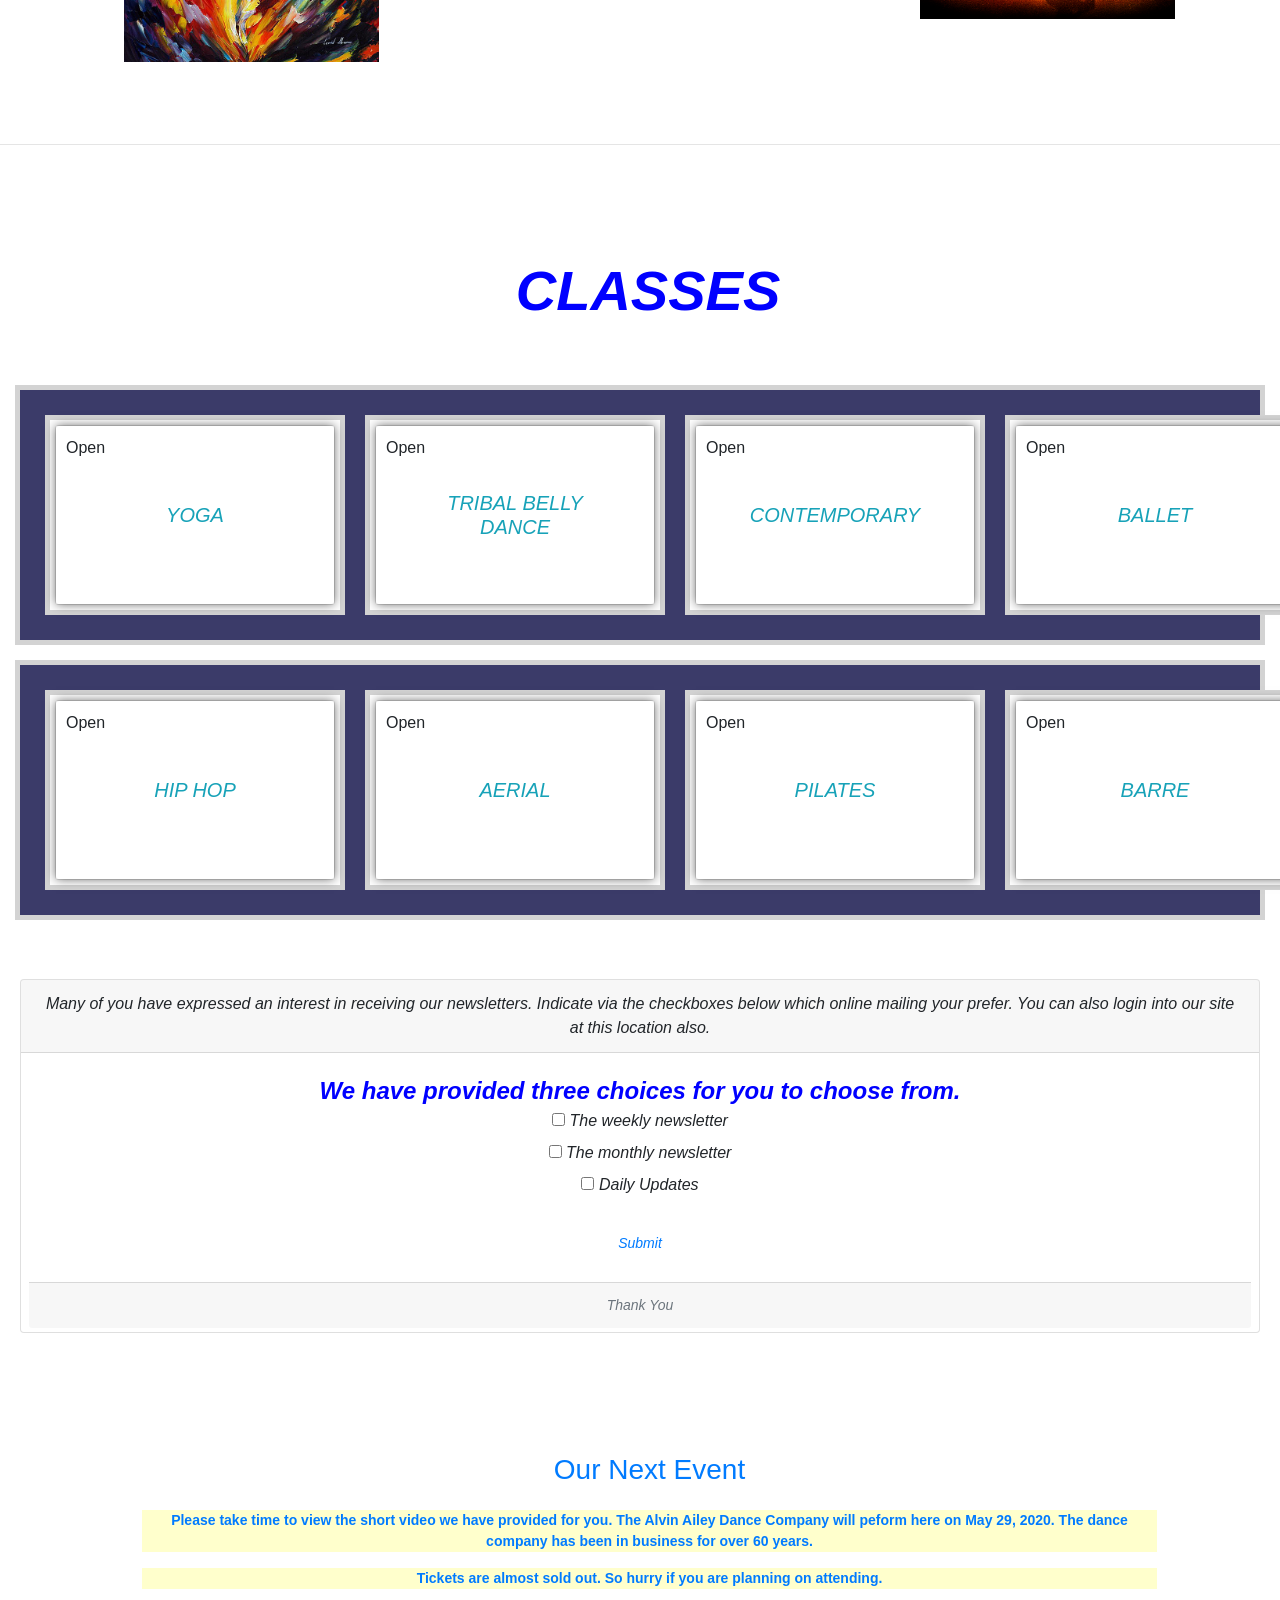
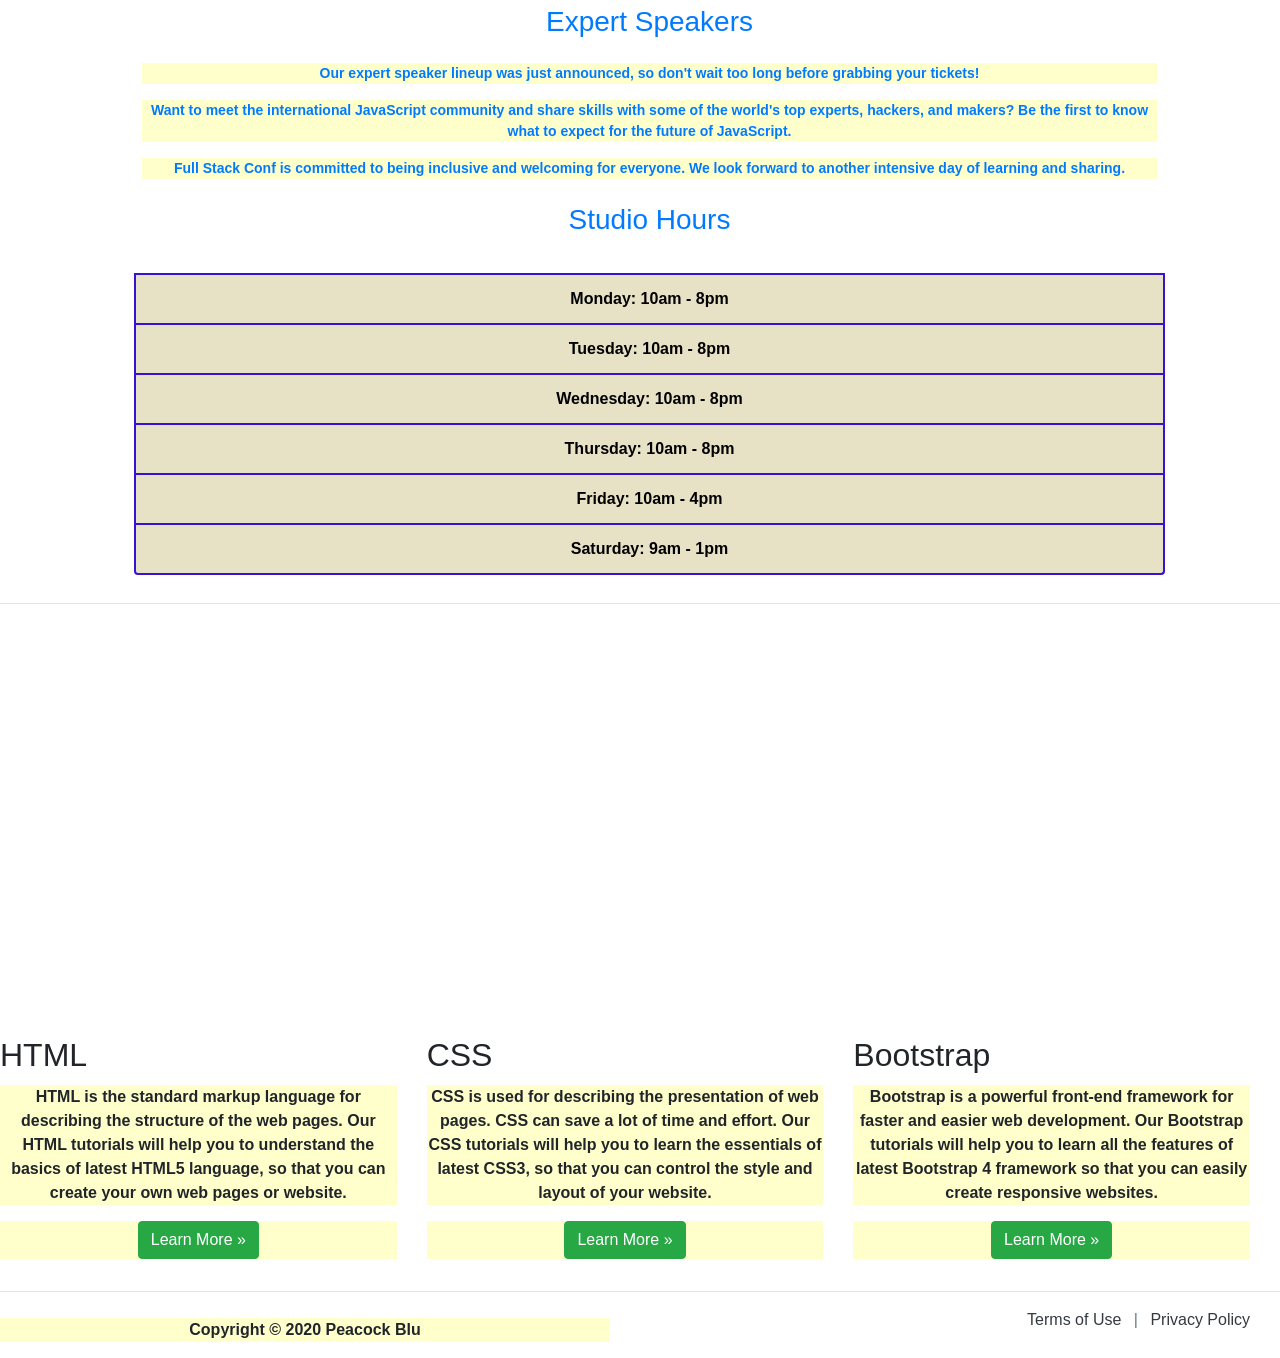
==== commit 51278f79: "updating and cleaning files" ====
--- a/strance/index.html
+++ b/strance/index.html
@@ -12,13 +12,12 @@
     <!-- Bootstrap CSS -->
     <link rel="stylesheet" href="https://stackpath.bootstrapcdn.com/bootstrap/4.4.1/css/bootstrap.min.css" integrity="sha384-Vkoo8x4CGsO3+Hhxv8T/Q5PaXtkKtu6ug5TOeNV6gBiFeWPGFN9MuhOf23Q9Ifjh" crossorigin="anonymous">
     
-    <!-- <script defer="true" src="https://maps.googleapis.com/maps/api/js?key=AIzaSyA1uIgJLlFocMlwcu8b3wKPKkdT2mWV3AU&amp;libraries=common,util,map,overlay,onion,controls,stats&amp;v=3.39" onload="window._onGoogleMapLoad()"></script> -->
     <link rel="stylesheet" href="https://maxcdn.bootstrapcdn.com/bootstrap/4.4.1/css/bootstrap.min.css">
   <script src="https://ajax.googleapis.com/ajax/libs/jquery/3.4.1/jquery.min.js"></script>
   <script src="https://cdnjs.cloudflare.com/ajax/libs/popper.js/1.16.0/umd/popper.min.js"></script>
 
     <link rel="stylesheet" href="./css/style.css">
-    <!-- <link rel="stylesheet" href="./css/flexbox.css"> -->
+    
   </head>
   <body id="home" data-spy="scroll" data-target=".navbar" data-offset="100">
 
@@ -242,7 +241,7 @@
                     <input type="checkbox" name="newsletter" id="check_1">
                     <label for="check_1">Daily Updates</label>
                 </fieldset><br>
-                <a href="modal.html " class="btn btn-secondary btn-sm button type="submit">Submit</button>
+                <a href="modal.html " class=" btn-sm button" type="submit">Submit</button>
               
               
           </div>
--- a/strance/css/style.css
+++ b/strance/css/style.css
@@ -21,7 +21,7 @@
 
   .container,
   h1  {
-      color:grey;
+      color:grey; 
       text-align: center;
       font-weight: bold;
       padding-top: 5%; 
@@ -239,139 +239,6 @@
   }
 
 
-
-div.container {
-  margin-left: 50px;
-  margin-top: 20px;
-}
-div .tr-1 {
-  position:absolute;
-  background-color:red; 
-  bottom: 10px; 
-  left: 65px;
-  z-index:auto;
-  width: 100px;
-  height: 100px;
-}
-div .tr-2 { 
-  position:absolute; 
-  background-color:green;
-  bottom: -20px; 
-  left: 95px;
-  z-index:1;
-  width: 100px;
-  height: 100px;
-}
-div .tr-3 { 
-  position:absolute; 
-  background-color:blue;
-  bottom: -60px; 
-  left: 125px;
-  z-index:2;
-  width: 100px;
-  height: 100px;
-}
-div .tr-4 { 
-  position:absolute; 
-  background-color:purple;
-  bottom: -100px; 
-  left: 155px;
-  z-index:3;
-  width: 100px;
-  height: 100px;
-}
-div .tr-5 { 
-  position:absolute; 
-  background-color:orange;
-  bottom: -130px; 
-  left: 195px;
-  z-index:4;
-  width: 100px;
-  height: 100px;
-}
-div .tr-6 { 
-  position:absolute; 
-  background-color:teal;
-  bottom: -160px; 
-  left: 225px;
-  z-index:5;
-  width: 100px;
-  height: 100px;
-} 
-div .tr-7 { 
-  position:absolute; 
-  background-color:white;
-  bottom: -190px; 
-  left: 255px;
-  z-index:6;
-  width: 100px;
-  height: 100px;
-} 
-div .tl-1 {
-  position:absolute;
-  background-color:red; 
-  bottom: 10px;
-  right: 65px;
-  z-index:auto;
-  width: 100px;
-  height: 100px;
-}
-div .tl-2 { 
-  position:absolute; 
-  background-color:green;
-  bottom: -20px; 
-  right: 95px;
-  z-index:1;
-  width: 100px;
-  height: 100px;
-}
-div .tl-3 { 
-  position:absolute; 
-  background-color:blue;
-  bottom: -60px;  
-  right: 125px;
-  z-index:2;
-  width: 100px;
-  height: 100px;
-}
-div .tl-4 { 
-  position:absolute; 
-  background-color:purple;
-  bottom: -100px; 
-  right: 155px;
-  z-index:3;
-  width: 100px;
-  height: 100px;
-}
-div .tl-5 { 
-  position:absolute; 
-  background-color:orange;
-  bottom: -130px; 
-  right: 195px;
-  z-index:4;
-  width: 100px;
-  height: 100px;
-}
-div .tl-6 { 
-  position:absolute; 
-  background-color:teal;
-  bottom: -160px; 
-  right: 225px;
-  z-index:5;
-  width: 100px;
-  height: 100px;
-} 
-div .tl-7 { 
-  position:absolute; 
-  background-color:white;
-  bottom: -190px; 
-  right: 255px;
-  z-index:6;
-  width: 100px;
-  height: 100px;
-}
-
-
   body {
     margin: 0;
     font-family: Arial;
@@ -382,30 +249,26 @@
     padding: 32px;
   }
   
-  .row {
+  /* .row {
     display: -ms-flexbox; /* IE10 */
-    display: flex;
+    /* display: flex;
     -ms-flex-wrap: wrap; /* IE10 */
-    flex-wrap: wrap;
+    /* flex-wrap: wrap;
     padding: 0 4px;
-  }
-  
+  } */ 
   .list-group-item {
     background-color: rgb(231, 226, 198);
     text-align: center;
     color: black;
     font-weight: bold;
-    border: solid 10px rgb(54, 18, 212);
+    border: solid 2px rgb(54, 18, 212);
 }
 
 /*  code for registration checkbox section  */
 
 .bs-example{
-  margin: 20px;        
-}
-
-.card-header {
-  font-style: italic;
+  margin: 20px; 
+  font-style: italic;      
 }
 
 legend {
@@ -421,17 +284,21 @@
   padding: 20px;
 }
 
+.submit {
+  font-weight: bold;
+}
+
 input{ 
   padding-right: 10px;
 }
+.btn-small  {
+font-weight: bold;
+  
+}
 
  #password {
   padding-left: 10px ;
 }
-
-  /*  Flip card test  */
-
-
   
   /* Responsive layout - makes a two column-layout instead of four columns */
   @media screen and (max-width: 800px) {
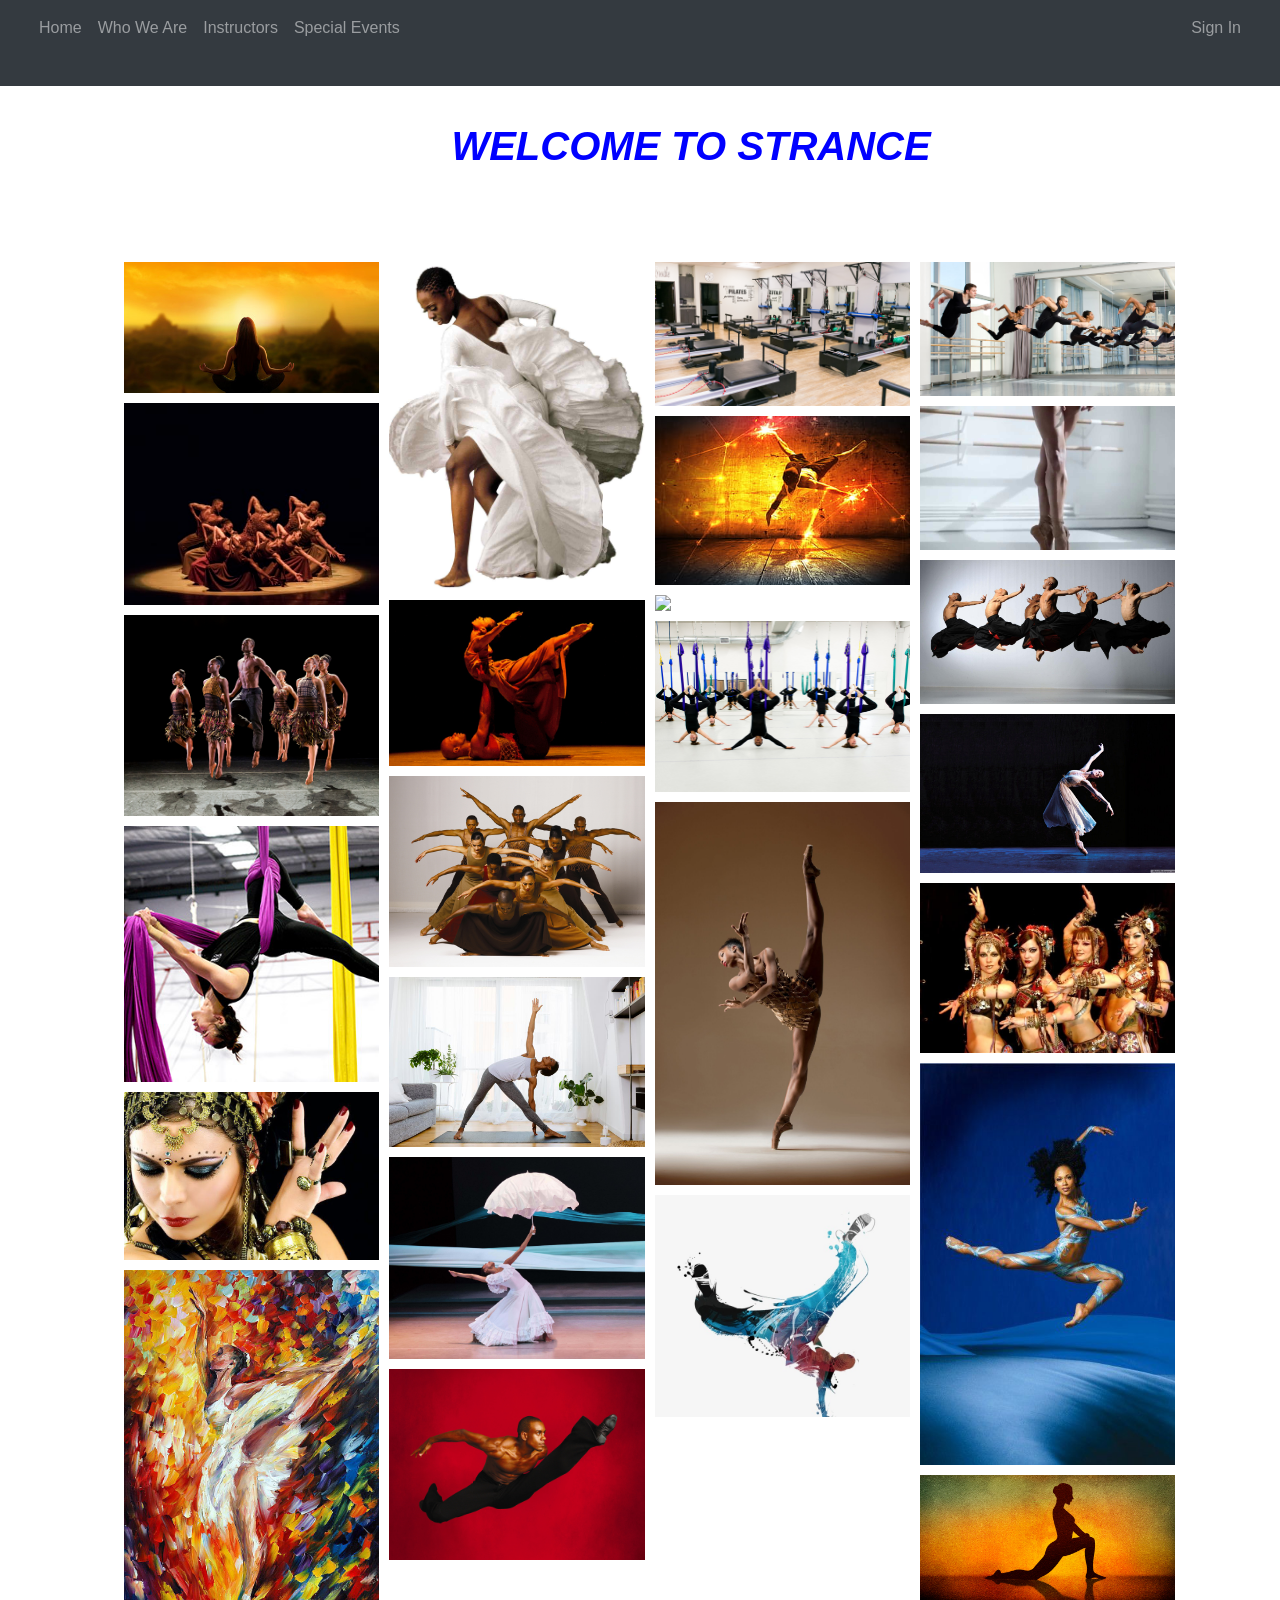
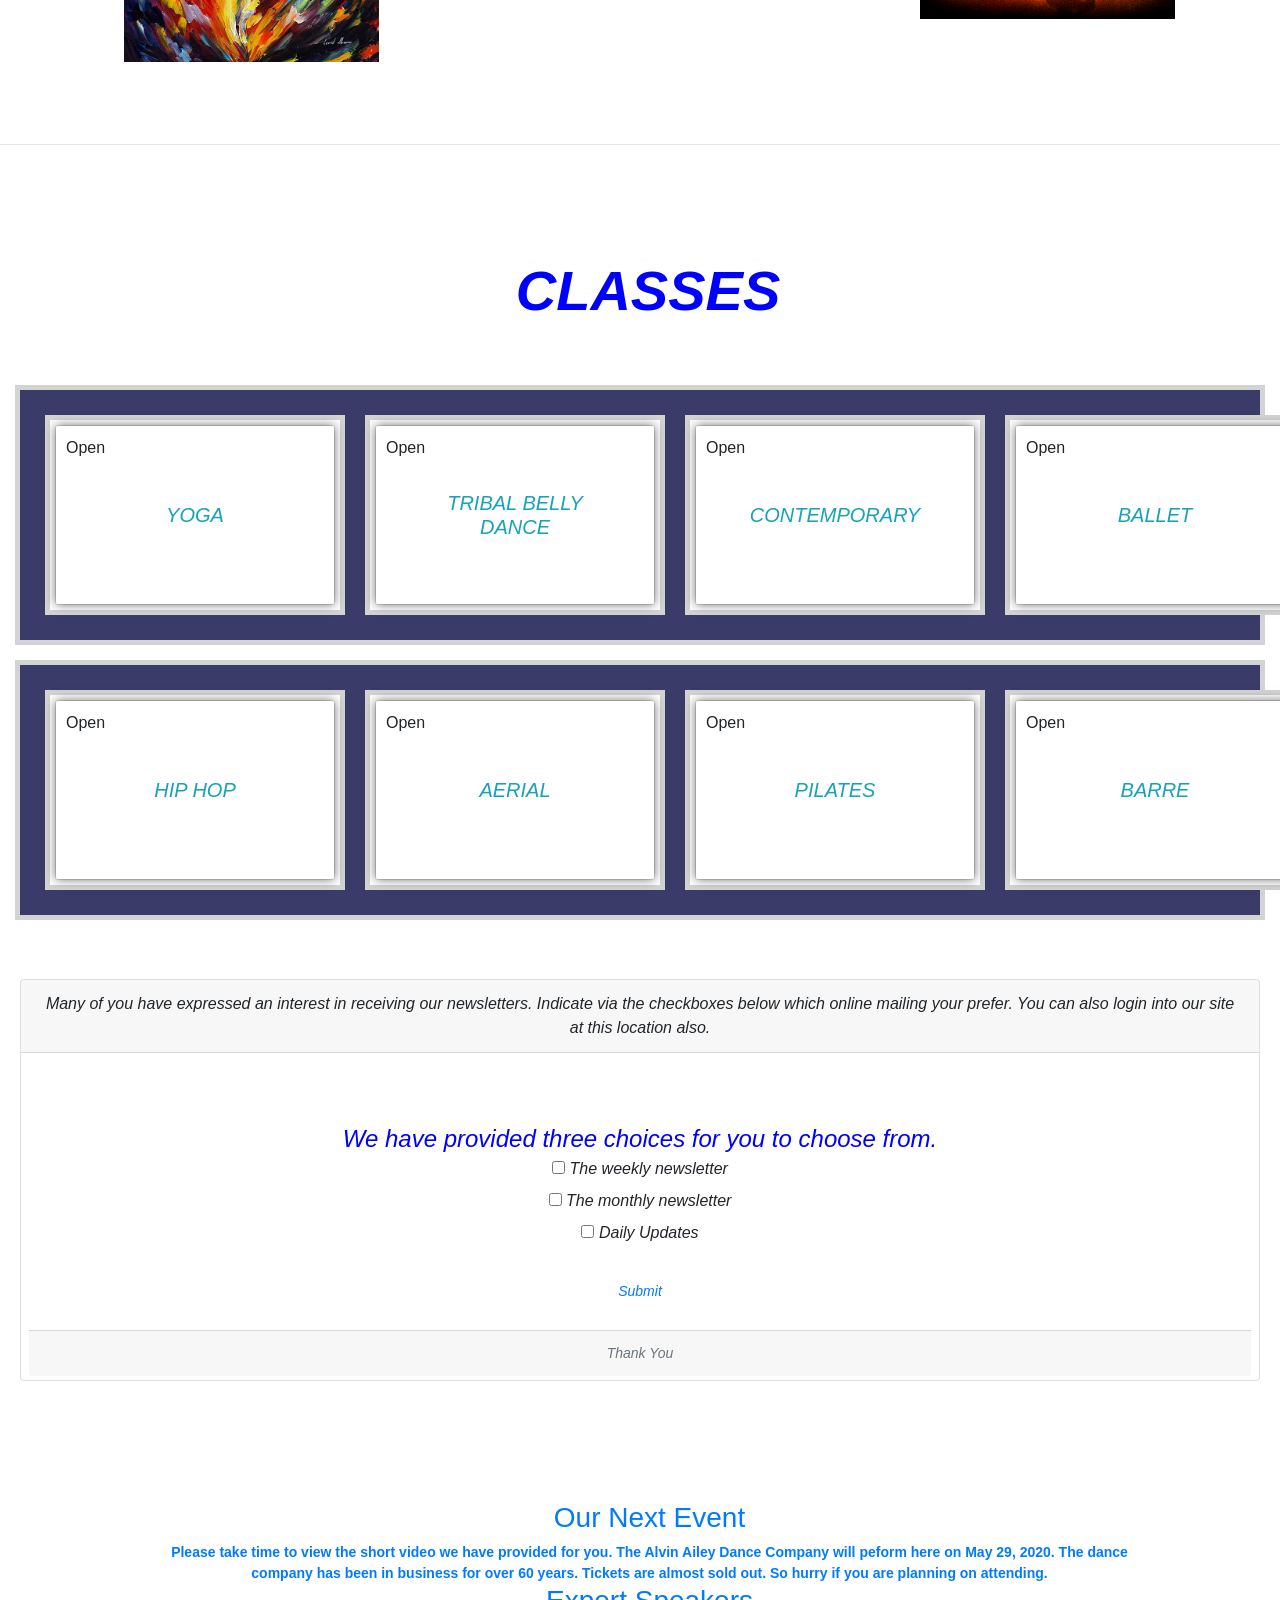
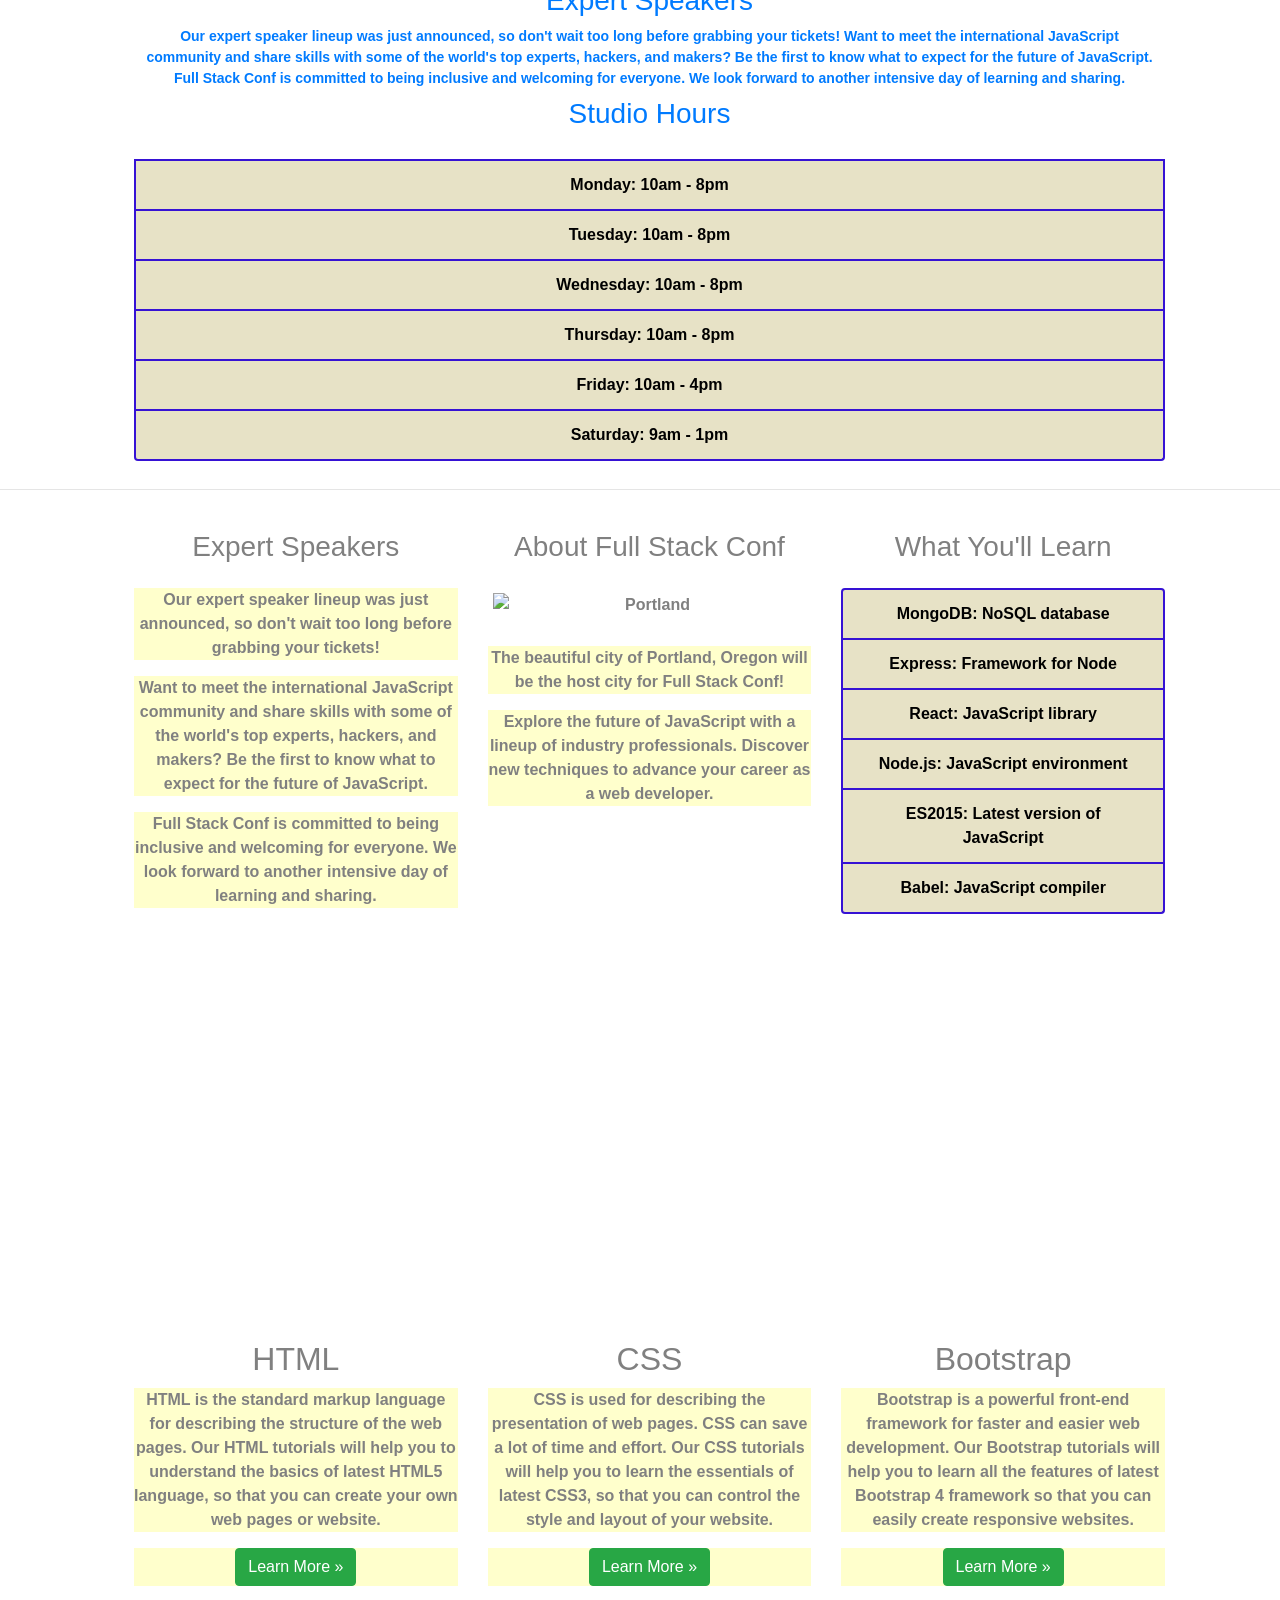
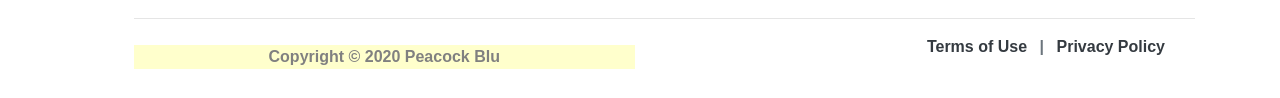
==== commit 648fa78c: "almost lost most work" ====
--- a/strance/index.html
+++ b/strance/index.html
@@ -42,7 +42,7 @@
 
     <!-- Beginning of Picture Gallery -->
 
-         <div class="container"> 
+         <div class="container clearfix"> 
         <h1 class="title">WELCOME TO STRANCE</h1>
         </div>
          
@@ -91,7 +91,7 @@
 
       <!-- The start of flexbox container with flip cards -->
 
-     <h1 id="speakers" class="display-4 text-center mr-5 my-5">CLASSES</h1>
+     <h1 id="speakers" class="display-4 text-center mr-5 my-5 clearfix">CLASSES</h1>
 
     <div class="container-container-border">
     <div class="flex-row  some-page-wrapper">
@@ -227,7 +227,7 @@
   <div class="bs-example">
       <div class="card text-center">
           <div class="card-header">Many of you have expressed an interest in receiving our newsletters. Indicate via the checkboxes below which online mailing your prefer. You can also login into our site at this location also. </div>
-          <div class="card-body">
+          <div class="card-body mt-5">
               <fieldset>
                 <legend>We have provided three choices for you to choose from.</legend>
                   <div>
@@ -243,30 +243,30 @@
                 </fieldset><br>
                 <a href="modal.html " class=" btn-sm button" type="submit">Submit</button>
               
-              
           </div>
           <div class="card-footer text-muted">Thank You</div>
       </div>
   </div>
-     
+     <!-- completion of registration card -->
+
+     <!-- Entry into shedule an pending special event -->
 
   <div class="container pt-4">
     <!-- about -->
     <div id="about" class="row">
       <div class="col-lg order-lg-2">
-        <h3 class="mb-4">Our Next Event</h3>
-        <!-- <img class="mb-4 img-fluid rounded d-none d-sm-block" src="img/pdx.jpg" alt="Portland"> -->
-        <p>Please take time to view the short video we have provided for you. The Alvin Ailey Dance Company will peform here on May 29, 2020. The dance company has been in business for over 60 years.</p>
-        <p>Tickets are almost sold out. So hurry if you are planning on attending.</p>
+        <h3 class="mb-4.5">Our Next Event</h3>
+        <p1>Please take time to view the short video we have provided for you. The Alvin Ailey Dance Company will peform here on May 29, 2020. The dance company has been in business for over 60 years.</p1>
+        <p1>Tickets are almost sold out. So hurry if you are planning on attending.</p1>
       </div>
       <div class="col-lg order-lg-3">
-        <h3 class="mb-4">Expert Speakers</h3>
-        <p>Our expert speaker lineup was just announced, so don't wait too long before grabbing your tickets!</p>
-        <p>Want to meet the international JavaScript community and share skills with some of the world's top experts, hackers, and makers? Be the first to know what to expect for the future of JavaScript.</p>
-        <p>Full Stack Conf is committed to being inclusive and welcoming for everyone. We look forward to another intensive day of learning and sharing.</p>
+        <h3 class="mb-4.5">Expert Speakers</h3>
+        <p1>Our expert speaker lineup was just announced, so don't wait too long before grabbing your tickets!</p1>
+        <p1>Want to meet the international JavaScript community and share skills with some of the world's top experts, hackers, and makers? Be the first to know what to expect for the future of JavaScript.</p1>
+        <p1>Full Stack Conf is committed to being inclusive and welcoming for everyone. We look forward to another intensive day of learning and sharing.</p1>
       </div>
       <div class="col-lg order-lg-1">
-        <h3 class="mb-4">Studio Hours</h3>
+        <h3 class="mb-3">Studio Hours</h3>
         <div class="list-group">
           <a href="#" class="list-group-item list-group-item-action"><strong>Monday</strong>: 10am - 8pm</a>
           <a href="#" class="list-group-item list-group-item-action"><strong>Tuesday</strong>: 10am - 8pm</a>
@@ -279,6 +279,36 @@
     </div>
   </div>
   <hr>
+
+  <div class="container pt-4">
+    <!-- about -->
+    <div id="about" class="row">
+      <div class="col-lg order-lg-2">
+        <h3 class="mb-4">About Full Stack Conf</h3>
+        <img class="mb-4 img-fluid rounded d-none d-sm-block" src="img/pdx.jpg" alt="Portland">
+        <p>The beautiful city of Portland, Oregon will be the host city for Full Stack Conf!</p>
+        <p>Explore the future of JavaScript with a lineup of industry professionals. Discover new techniques to advance your career as a web developer.</p>
+      </div>
+      <div class="col-lg order-lg-1">
+        <h3 class="mb-4">Expert Speakers</h3>
+        <p>Our expert speaker lineup was just announced, so don't wait too long before grabbing your tickets!</p>
+        <p>Want to meet the international JavaScript community and share skills with some of the world's top experts, hackers, and makers? Be the first to know what to expect for the future of JavaScript.</p>
+        <p>Full Stack Conf is committed to being inclusive and welcoming for everyone. We look forward to another intensive day of learning and sharing.</p>
+      </div>
+      <div class="col-lg order-3">
+        <h3 class="mb-4">What You'll Learn</h3>
+        <div class="list-group">
+          <a href="#" class="list-group-item list-group-item-action"><strong>MongoDB</strong>: NoSQL database</a>
+          <a href="#" class="list-group-item list-group-item-action"><strong>Express</strong>: Framework for Node</a>
+          <a href="#" class="list-group-item list-group-item-action"><strong>React</strong>: JavaScript library</a>
+          <a href="#" class="list-group-item list-group-item-action"><strong>Node.js</strong>: JavaScript environment</a>
+          <a href="#" class="list-group-item list-group-item-action"><strong>ES2015</strong>: Latest version of JavaScript</a>
+          <a href="#" class="list-group-item list-group-item-action"><strong>Babel</strong>: JavaScript compiler</a>
+        </div>
+      </div>        
+    </div><!-- /about -->
+
+
 
 
     <iframe width="727" height="409" src="https://www.youtube.com/embed/BG1lg9GV9WY" frameborder="0" allow="accelerometer; autoplay; encrypted-media; gyroscope; picture-in-picture" allowfullscreen></iframe>
--- a/strance/css/style.css
+++ b/strance/css/style.css
@@ -1,6 +1,8 @@
 * {
     box-sizing: border-box;
   }
+  
+  /*  navbar heading tabs   */
   
   .navbar-nav {
      margin-bottom:30px; 
@@ -202,8 +204,6 @@
    transform: translate(-50%, -50%);
    text-align: center;
    font-style: italic;
-
-
   }  
 
   .some-page-wrapper {
@@ -224,7 +224,7 @@
     flex-basis: 100%;
     flex: 1;
   }
-/*  navbar heading tabs   */
+
 
 /*   title for classes  */
 h1,
@@ -273,7 +273,7 @@
 
 legend {
   color: blue;
-  font-weight: bold;
+  font-weight: 1em;
 }
 legend, input
 .checkbox {
@@ -291,9 +291,10 @@
 input{ 
   padding-right: 10px;
 }
-.btn-small  {
-font-weight: bold;
-  
+
+.container pt-4 {
+
+
 }
 
  #password {
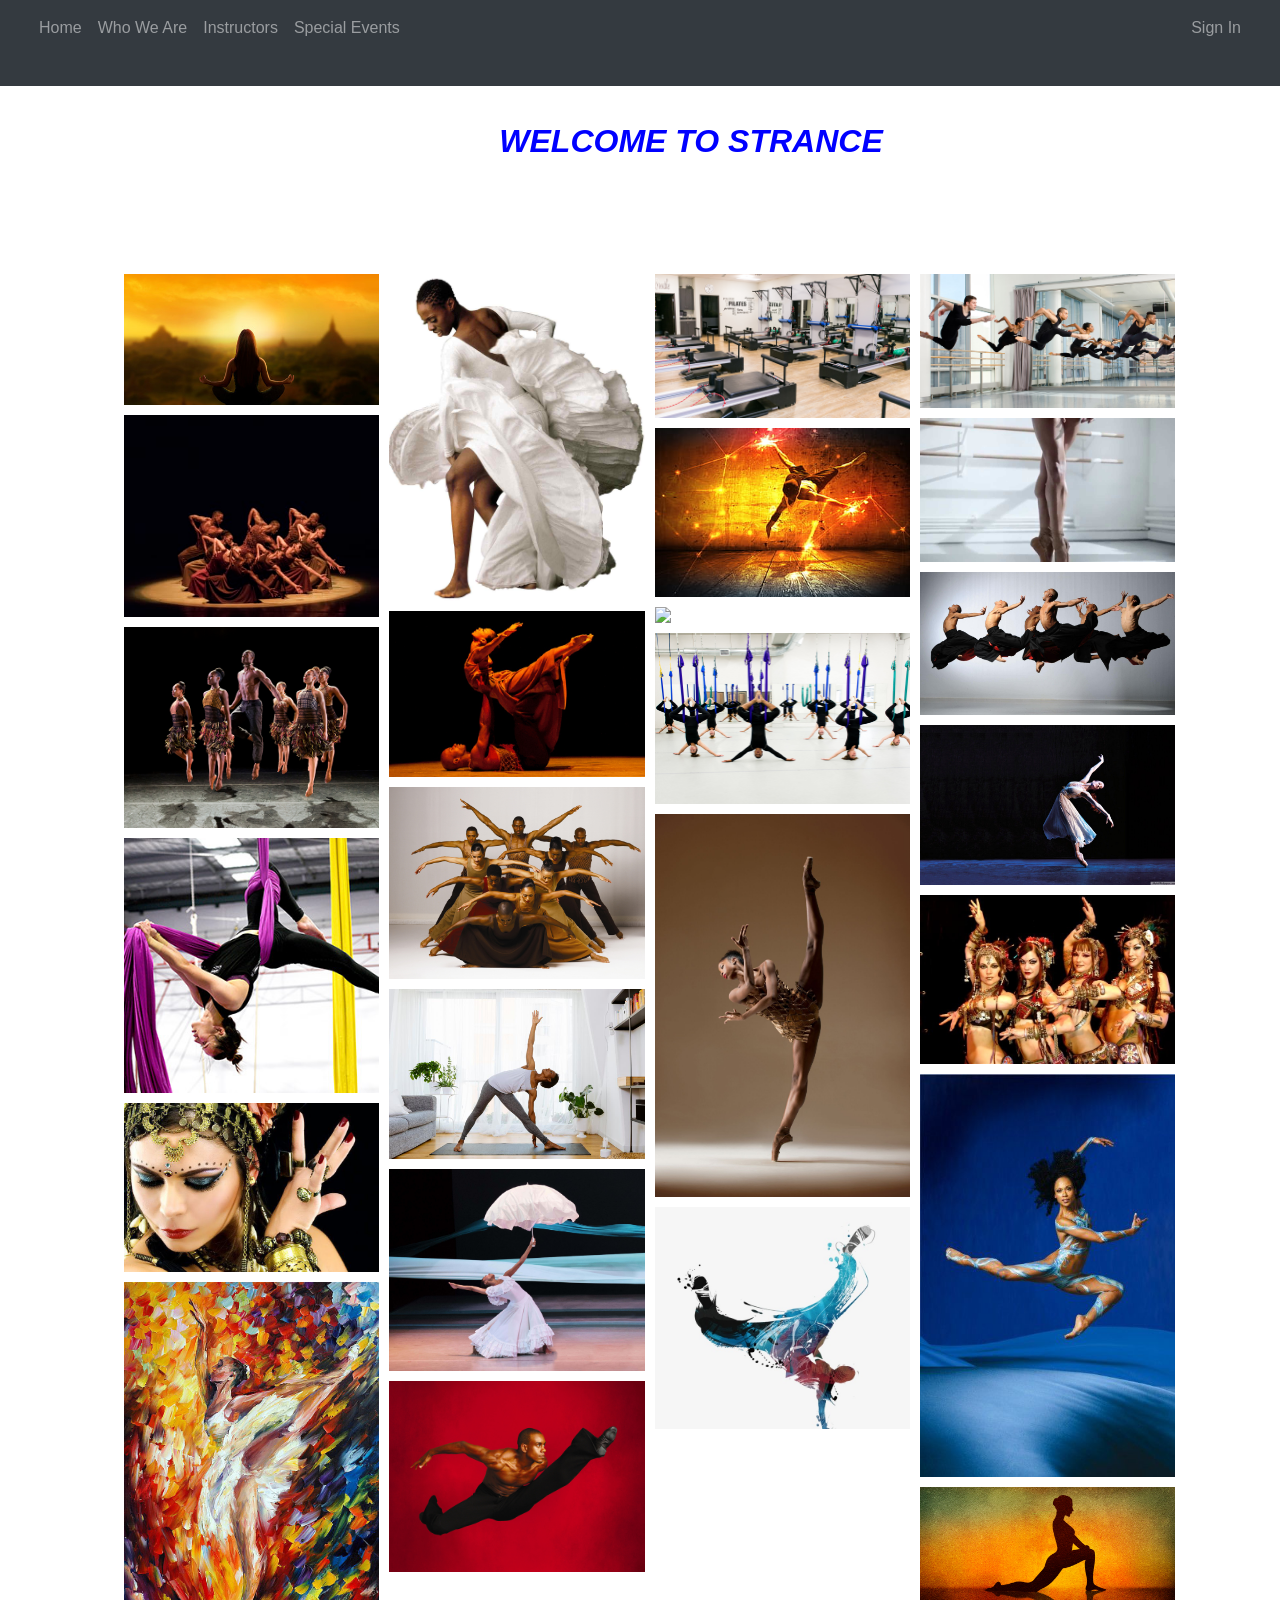
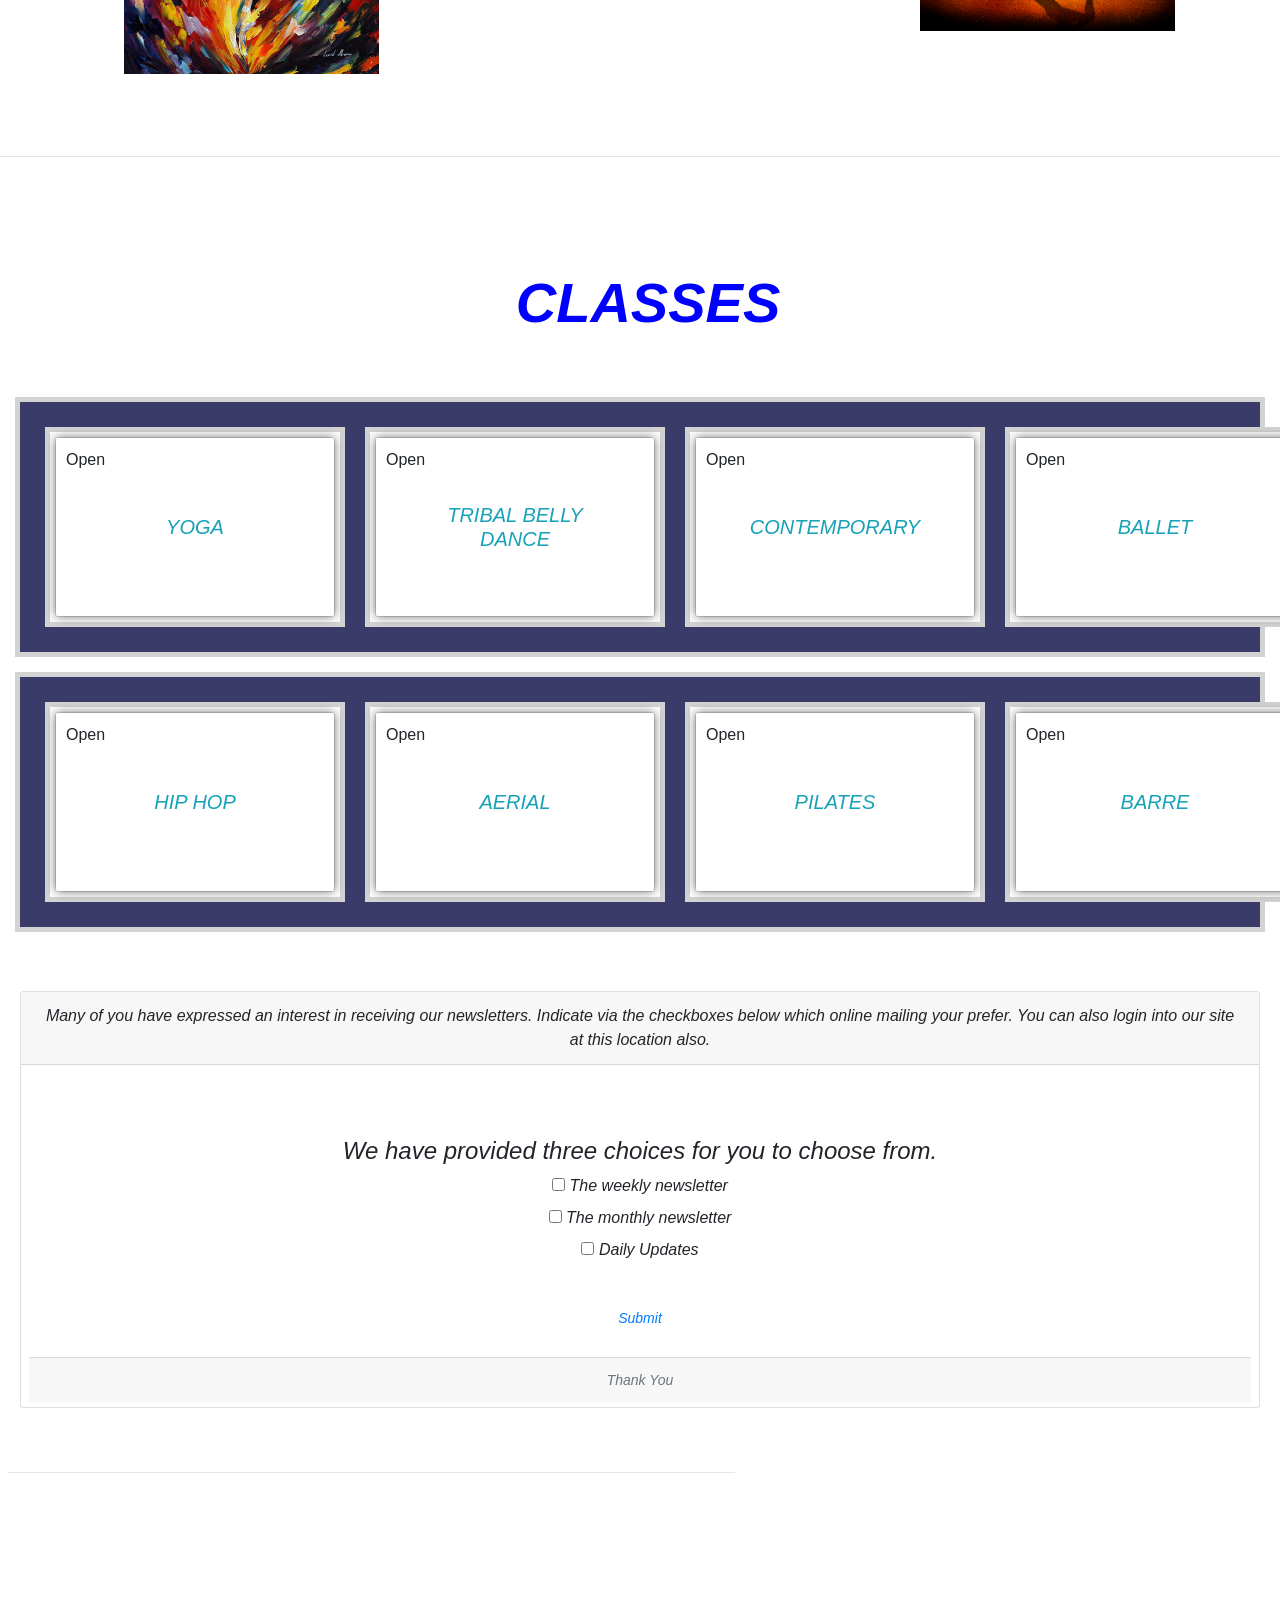
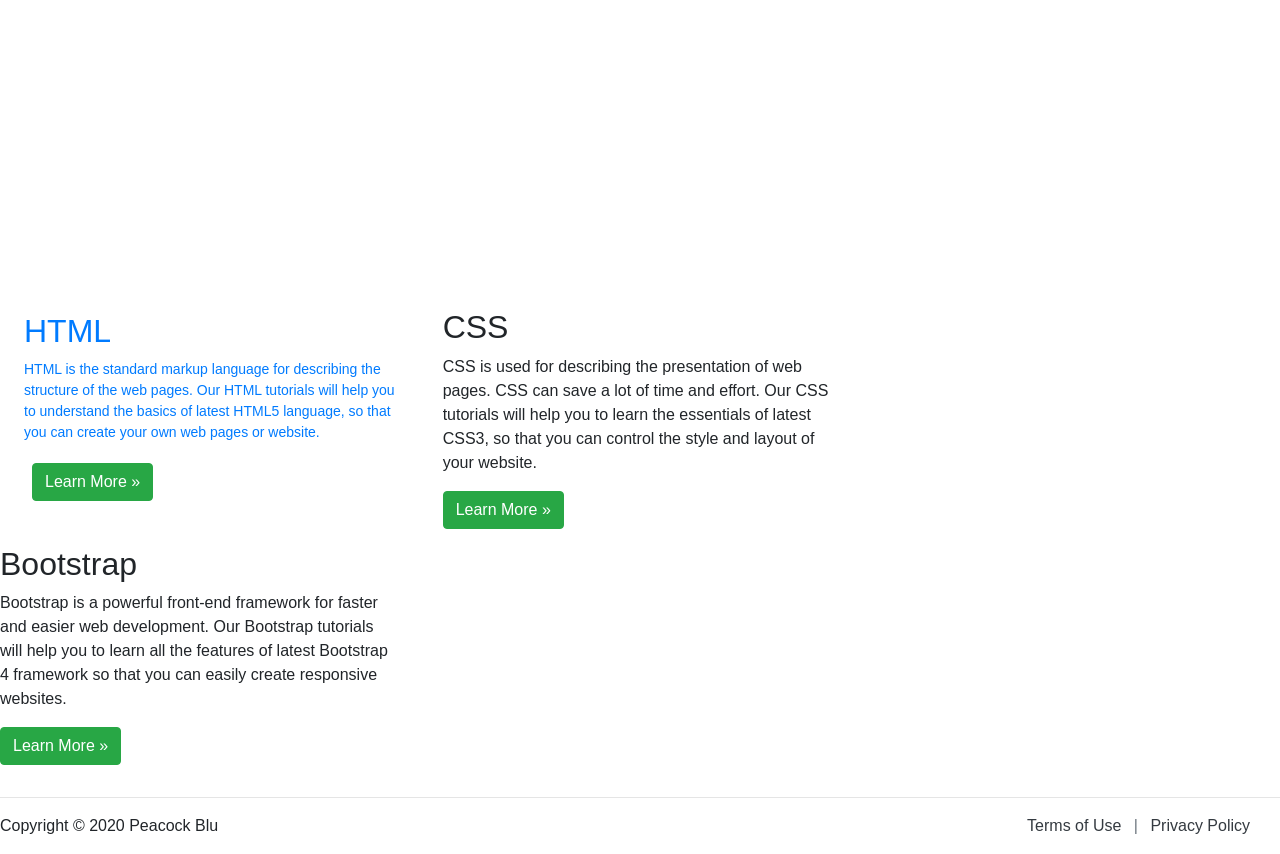
==== commit 924e29a5: "stuck have made a mess of things" ====
--- a/strance/index.html
+++ b/strance/index.html
@@ -18,6 +18,7 @@
 
     <link rel="stylesheet" href="./css/style.css">
     
+    <link rel="stylesheet" href="./css/normalize.css">
   </head>
   <body id="home" data-spy="scroll" data-target=".navbar" data-offset="100">
 
@@ -31,7 +32,6 @@
                 <a href="specialevents.html" class="nav-item nav-link">Special Events</a>
             </div>
             <div class="navbar-nav ml-auto">
-                <!-- <a href="#" class="nav-item nav-link">Register</a> -->
                 <a href="signup.html" class="nav-item nav-link">Sign In</a>
                 
             </div>
@@ -221,7 +221,7 @@
   
     
     <!-- End of three column text including a list -->
-     <br>
+     <br> 
 
      
   <div class="bs-example">
@@ -247,26 +247,38 @@
           <div class="card-footer text-muted">Thank You</div>
       </div>
   </div>
+</div>
      <!-- completion of registration card -->
 
      <!-- Entry into shedule an pending special event -->
 
-  <div class="container pt-4">
-    <!-- about -->
-    <div id="about" class="row">
+<!--            
+    </div>
+  </div> 
+  <hr>
+  <div class="flex-col-6 clearfix">
+  <div class="container">
+    < about -->
+    <!-- <div id="about" class="row">
       <div class="col-lg order-lg-2">
-        <h3 class="mb-4.5">Our Next Event</h3>
-        <p1>Please take time to view the short video we have provided for you. The Alvin Ailey Dance Company will peform here on May 29, 2020. The dance company has been in business for over 60 years.</p1>
-        <p1>Tickets are almost sold out. So hurry if you are planning on attending.</p1>
-      </div>
-      <div class="col-lg order-lg-3">
-        <h3 class="mb-4.5">Expert Speakers</h3>
-        <p1>Our expert speaker lineup was just announced, so don't wait too long before grabbing your tickets!</p1>
-        <p1>Want to meet the international JavaScript community and share skills with some of the world's top experts, hackers, and makers? Be the first to know what to expect for the future of JavaScript.</p1>
-        <p1>Full Stack Conf is committed to being inclusive and welcoming for everyone. We look forward to another intensive day of learning and sharing.</p1>
-      </div>
+        <h3 class="mb-4">About Full Stack Conf</h3>
+        Our Next Event</h3>
+        <p>Please take time to view the short video we have provided for you. The Alvin Ailey Dance Company will peform here on May 29, 2020. The dance company has been in business for over 60 years.</p>
+        <p>Tickets are almost sold out. So hurry if you are planning on attending.</p>
+      </div>
+    </div>
+  </div>
+      <div id="expert" class="flex-col-6">
       <div class="col-lg order-lg-1">
-        <h3 class="mb-3">Studio Hours</h3>
+        <h3 class="mb-4">Expert Speakers</h3>
+        <p>Our expert speaker lineup was just announced, so don't wait too long before grabbing your tickets!</p>
+        <p>Want to meet the international JavaScript community and share skills with some of the world's top experts, hackers, and makers? Be the first to know what to expect for the future of JavaScript.</p>
+        <p>Full Stack Conf is committed to being inclusive and welcoming for everyone. We look forward to another intensive day of learning and sharing.</p>
+      </div>
+    </div>
+      <div class="flex-col-4">
+      <div class="col-lg order-3" id="action">
+        <h3 class="mb-4">What You'll Learn</h3>
         <div class="list-group">
           <a href="#" class="list-group-item list-group-item-action"><strong>Monday</strong>: 10am - 8pm</a>
           <a href="#" class="list-group-item list-group-item-action"><strong>Tuesday</strong>: 10am - 8pm</a>
@@ -277,36 +289,9 @@
         </div>
       </div>        
     </div>
-  </div>
+  </div> --> 
+
   <hr>
-
-  <div class="container pt-4">
-    <!-- about -->
-    <div id="about" class="row">
-      <div class="col-lg order-lg-2">
-        <h3 class="mb-4">About Full Stack Conf</h3>
-        <img class="mb-4 img-fluid rounded d-none d-sm-block" src="img/pdx.jpg" alt="Portland">
-        <p>The beautiful city of Portland, Oregon will be the host city for Full Stack Conf!</p>
-        <p>Explore the future of JavaScript with a lineup of industry professionals. Discover new techniques to advance your career as a web developer.</p>
-      </div>
-      <div class="col-lg order-lg-1">
-        <h3 class="mb-4">Expert Speakers</h3>
-        <p>Our expert speaker lineup was just announced, so don't wait too long before grabbing your tickets!</p>
-        <p>Want to meet the international JavaScript community and share skills with some of the world's top experts, hackers, and makers? Be the first to know what to expect for the future of JavaScript.</p>
-        <p>Full Stack Conf is committed to being inclusive and welcoming for everyone. We look forward to another intensive day of learning and sharing.</p>
-      </div>
-      <div class="col-lg order-3">
-        <h3 class="mb-4">What You'll Learn</h3>
-        <div class="list-group">
-          <a href="#" class="list-group-item list-group-item-action"><strong>MongoDB</strong>: NoSQL database</a>
-          <a href="#" class="list-group-item list-group-item-action"><strong>Express</strong>: Framework for Node</a>
-          <a href="#" class="list-group-item list-group-item-action"><strong>React</strong>: JavaScript library</a>
-          <a href="#" class="list-group-item list-group-item-action"><strong>Node.js</strong>: JavaScript environment</a>
-          <a href="#" class="list-group-item list-group-item-action"><strong>ES2015</strong>: Latest version of JavaScript</a>
-          <a href="#" class="list-group-item list-group-item-action"><strong>Babel</strong>: JavaScript compiler</a>
-        </div>
-      </div>        
-    </div><!-- /about -->
 
 
 
--- a/strance/css/style.css
+++ b/strance/css/style.css
@@ -110,13 +110,6 @@
     font-style: italic;
 }
 
-p {
-  background-color: #FFFFCC;
-  margin-top: 10px;
-  text-align: center;
-  font-weight: bold;
-} 
-
 .flipCard  {
    flex-wrap: wrap;    
    margin: 10px; 
@@ -234,9 +227,9 @@
     font-style: italic;
 }
 
-  a:hover .side front {
+ a:hover .side front {
     background-color: rgb(231, 226, 198);
-  }
+  } 
 
 
   body {
@@ -249,19 +242,12 @@
     padding: 32px;
   }
   
-  /* .row {
-    display: -ms-flexbox; /* IE10 */
-    /* display: flex;
-    -ms-flex-wrap: wrap; /* IE10 */
-    /* flex-wrap: wrap;
-    padding: 0 4px;
-  } */ 
+  
   .list-group-item {
-    background-color: rgb(231, 226, 198);
     text-align: center;
     color: black;
     font-weight: bold;
-    border: solid 2px rgb(54, 18, 212);
+    border: solid 2px black;
 }
 
 /*  code for registration checkbox section  */
@@ -269,7 +255,7 @@
 .bs-example{
   margin: 20px; 
   font-style: italic;      
-}
+} 
 
 legend {
   color: blue;
@@ -292,15 +278,17 @@
   padding-right: 10px;
 }
 
-.container pt-4 {
-
-
-}
-
- #password {
-  padding-left: 10px ;
-}
-  
+/* #about {
+  color: blue;
+}
+
+
+ #expert {
+   color: teal;
+   padding-left: 10px ;
+}  */
+  
+
   /* Responsive layout - makes a two column-layout instead of four columns */
   @media screen and (max-width: 800px) {
     .column {
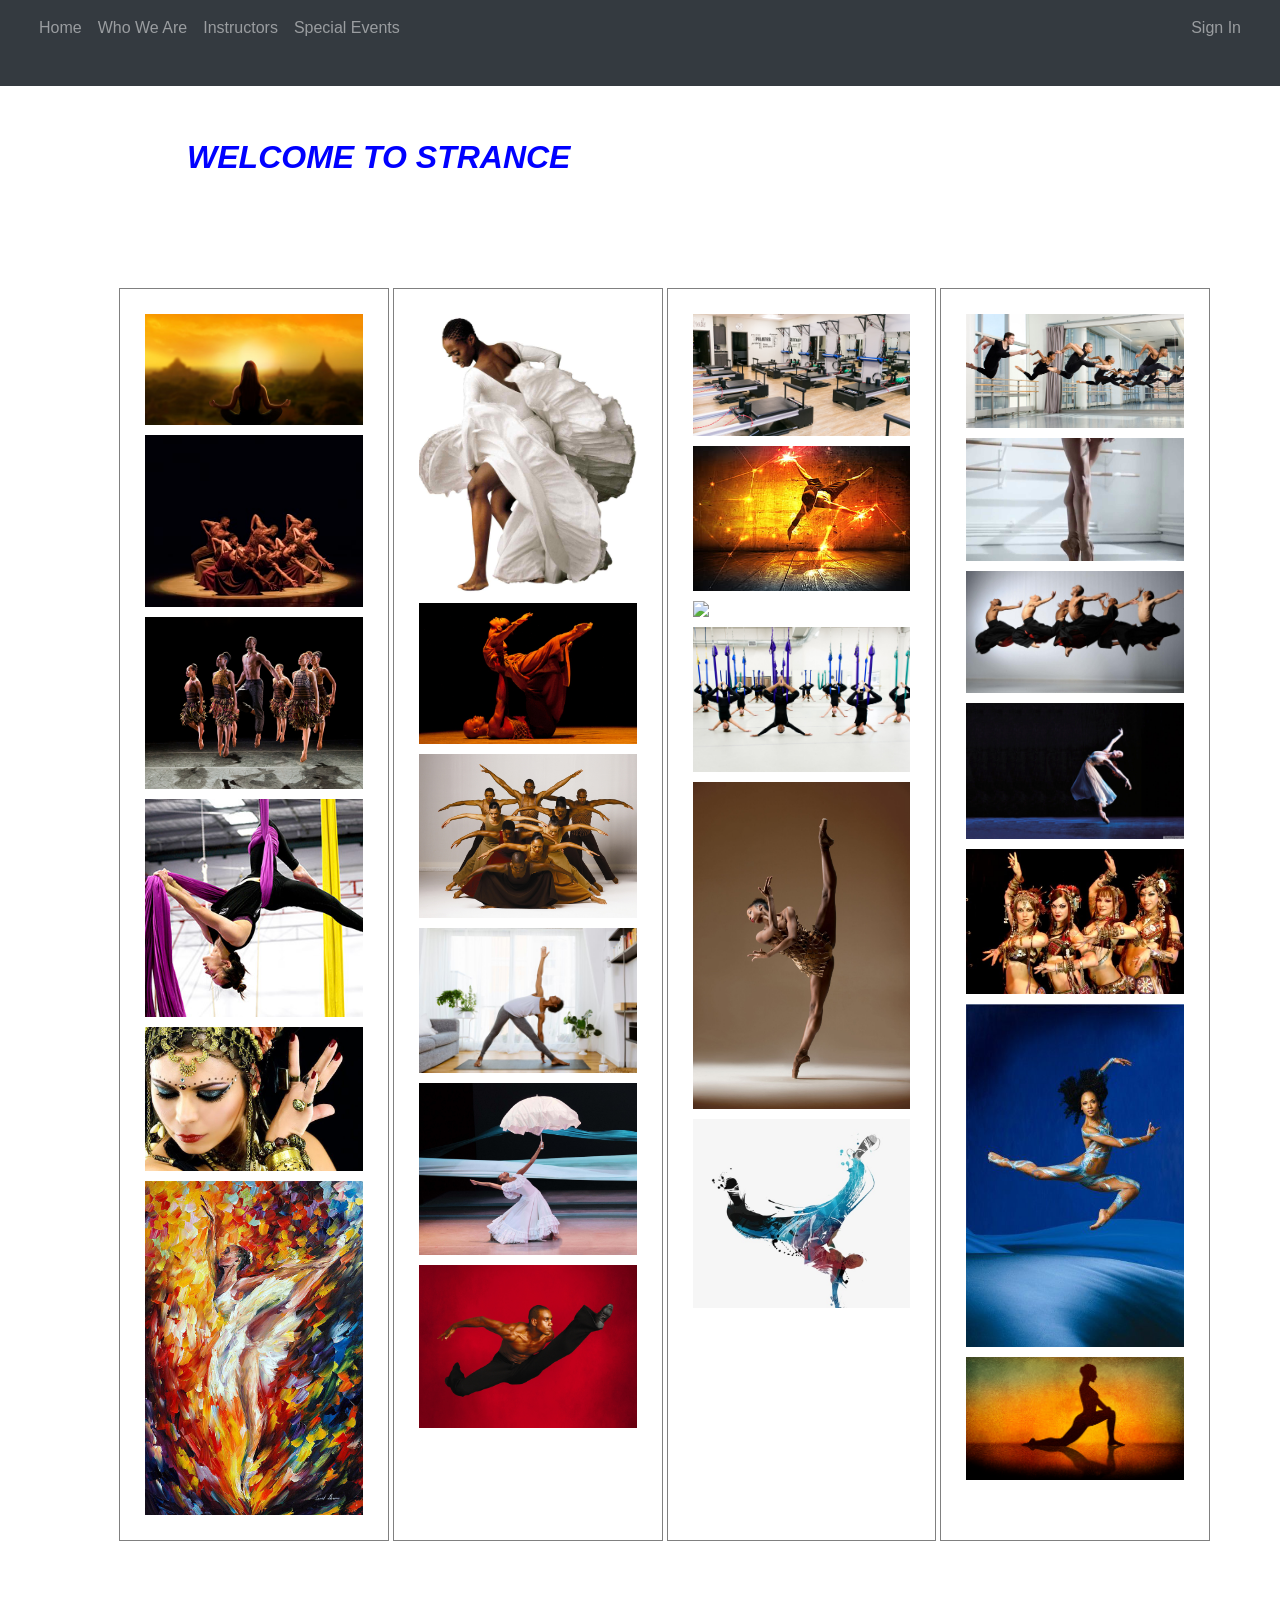
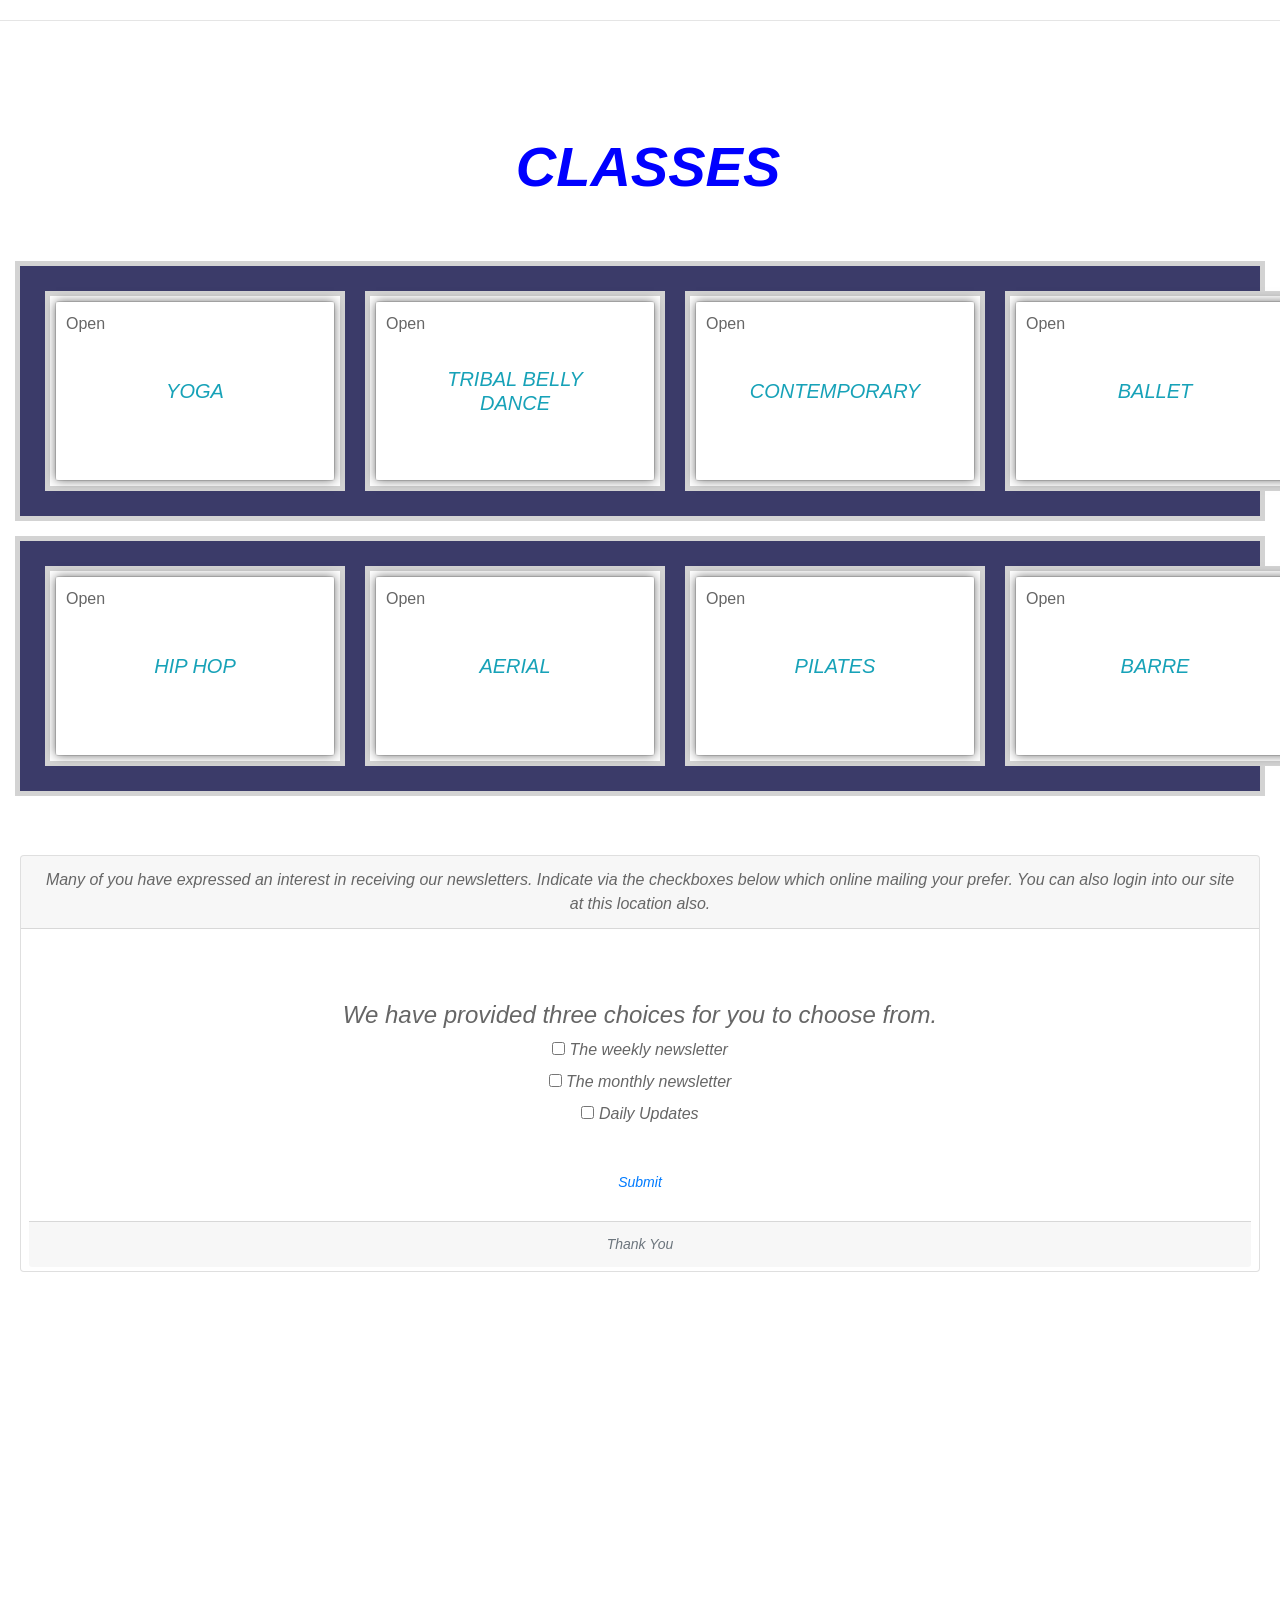
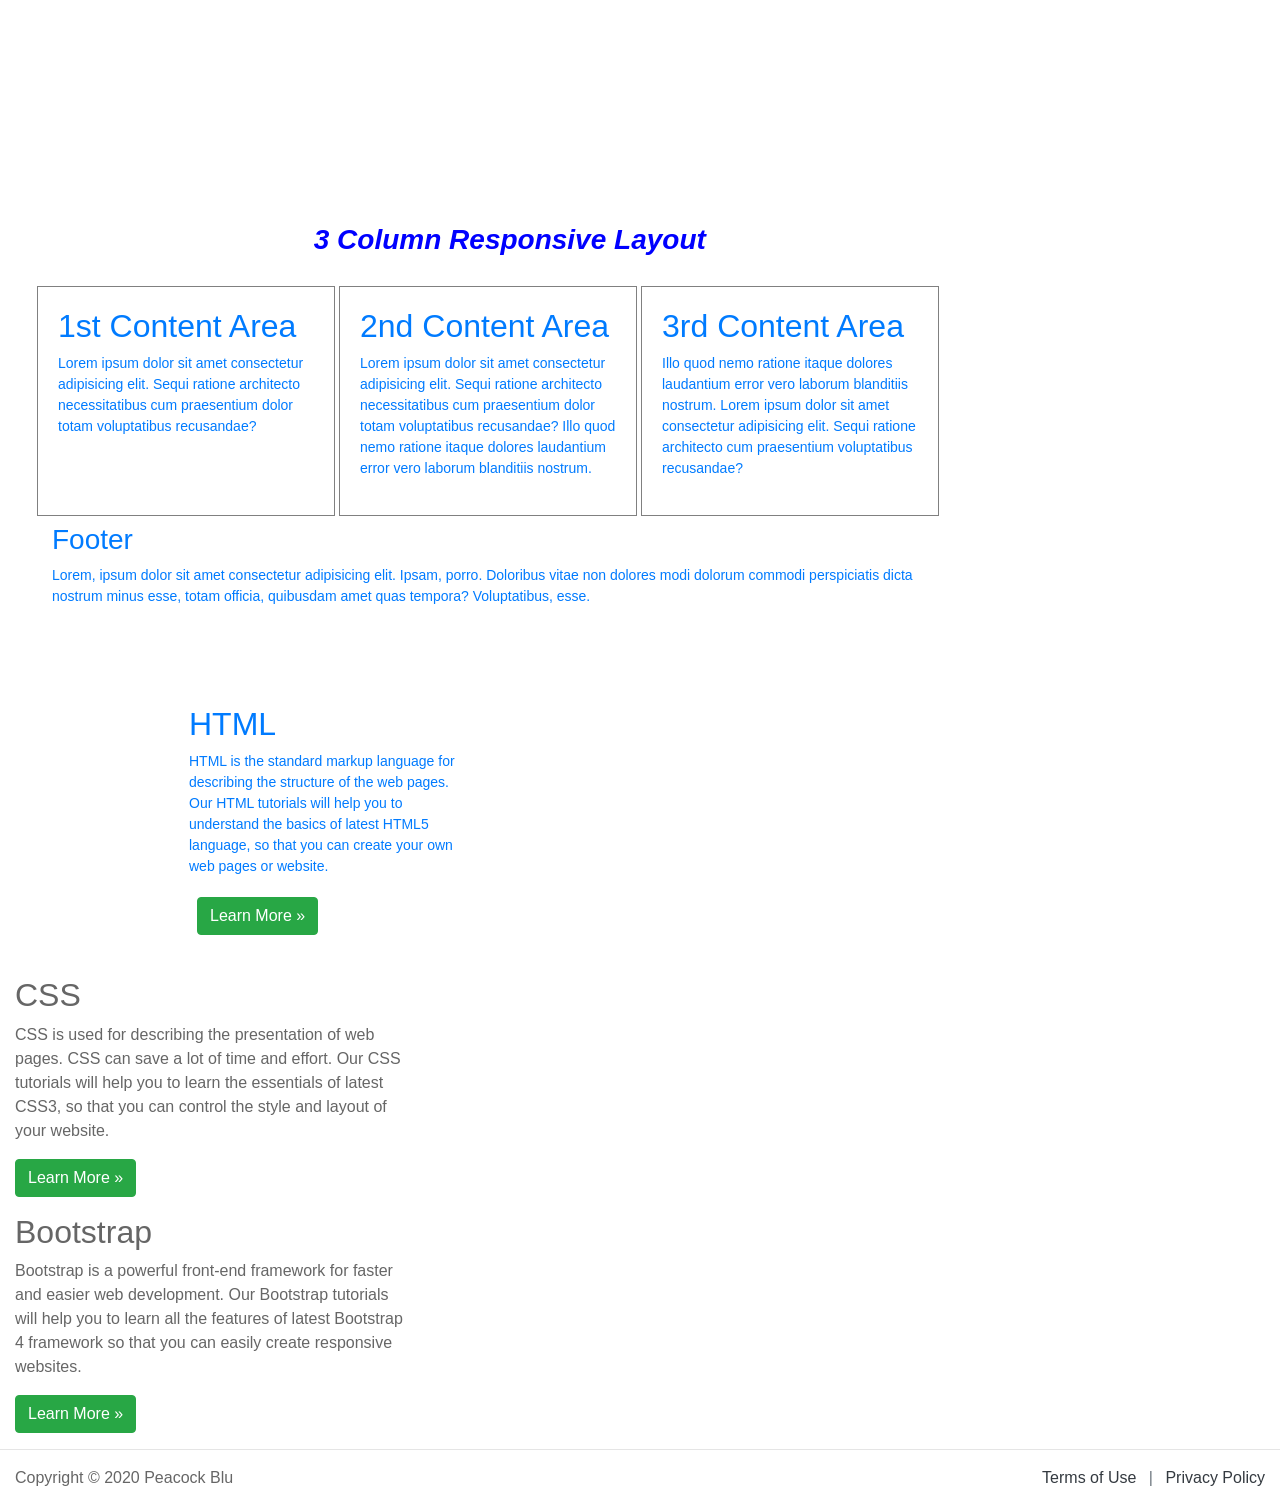
==== commit 195eb2ce: "updating and trying to debug" ====
--- a/strance/index.html
+++ b/strance/index.html
@@ -43,7 +43,7 @@
     <!-- Beginning of Picture Gallery -->
 
          <div class="container clearfix"> 
-        <h1 class="title">WELCOME TO STRANCE</h1>
+        <h1 id="title">WELCOME TO STRANCE</h1>
         </div>
          
          <div class="container"  id="img-pictures"> 
@@ -291,30 +291,75 @@
     </div>
   </div> --> 
 
-  <hr>
-
-
-
-
-    <iframe width="727" height="409" src="https://www.youtube.com/embed/BG1lg9GV9WY" frameborder="0" allow="accelerometer; autoplay; encrypted-media; gyroscope; picture-in-picture" allowfullscreen></iframe>
-
-
+  
+
+
+
+<div id="container">
+  <!-- <div style="text-align:center;"> -->
+     <iframe width="727" height="409" src="https://www.youtube.com/embed/BG1lg9GV9WY" frameborder="0" allow="accelerometer; autoplay; encrypted-media; gyroscope; picture-in-picture" allowfullscreen>
+    </iframe>
+  </div>
+</div>
+
+
+
+<div class="wrapper">
+
+	<header>
+		<h1>3 Column Responsive Layout</h1>
+	</header>
+		
+<section class="columns">
+	
+	<div class="column">
+		<h2>1st Content Area</h2>
+		<p>Lorem ipsum dolor sit amet consectetur adipisicing elit. Sequi ratione architecto necessitatibus cum praesentium dolor totam voluptatibus recusandae?</p>
+	</div>
+	
+	<div class="column">
+		<h2>2nd Content Area</h2>
+		<p>Lorem ipsum dolor sit amet consectetur adipisicing elit. Sequi ratione architecto necessitatibus cum praesentium dolor totam voluptatibus recusandae? Illo quod nemo ratione itaque dolores laudantium error vero laborum blanditiis nostrum.</p>
+	</div>
+  
+  <div class="column">
+		<h2>3rd Content Area</h2>
+		<p>Illo quod nemo ratione itaque dolores laudantium error vero laborum blanditiis nostrum. Lorem ipsum dolor sit amet consectetur adipisicing elit. Sequi ratione architecto cum praesentium voluptatibus recusandae?</p>
+	</div>
+	
+</section>	
+	
+	<footer>
+		<h3>Footer</h3>
+		<p>Lorem, ipsum dolor sit amet consectetur adipisicing elit. Ipsam, porro. Doloribus vitae non dolores modi dolorum commodi perspiciatis dicta nostrum minus esse, totam officia, quibusdam amet quas tempora? Voluptatibus, esse.</p>
+	</footer>
+
+</div>
+
+
+
+
+
+<div class="wrapper">
 <div class="row">
-  <div class="col-md-4">
+   <div class="col-md-4"> 
       <h2>HTML</h2>
       <p>HTML is the standard markup language for describing the structure of the web pages. Our HTML tutorials will help you to understand the basics of latest HTML5 language, so that you can create your own web pages or website.</p>
       <p><a href="https://www.tutorialrepublic.com/html-tutorial/" target="_blank" class="btn btn-success">Learn More »</a></p>
-  </div>
-  <div class="col-md-4">
+    </div>
+  </div>
+</div>
+  <div class="col-md-4"> 
       <h2>CSS</h2>
       <p>CSS is used for describing the presentation of web pages. CSS can save a lot of time and effort. Our CSS tutorials will help you to learn the essentials of latest CSS3, so that you can control the style and layout of your website.</p>
       <p><a href="https://www.tutorialrepublic.com/css-tutorial/" target="_blank" class="btn btn-success">Learn More »</a></p>
   </div>
-  <div class="col-md-4">
+</div>
+   <div class="col-md-4">
       <h2>Bootstrap</h2>
       <p>Bootstrap is a powerful front-end framework for faster and easier web development. Our Bootstrap tutorials will help you to learn all the features of latest Bootstrap 4 framework so that you can easily create responsive websites.</p>
       <p><a href="https://www.tutorialrepublic.com/twitter-bootstrap-tutorial/" target="_blank" class="btn btn-success">Learn More »</a></p>
-  </div>
+</div>
 </div>
 <!-- <section id='clock'>
   Clock Goes Here
--- a/strance/css/style.css
+++ b/strance/css/style.css
@@ -20,6 +20,9 @@
       margin-right: 40px;
     }
 
+#title {
+  text-align: center;
+}
 
   .container,
   h1  {
@@ -35,13 +38,12 @@
     }
     
 #img-pictures  {
-    /* border: solid lightgrey;   */
     margin: auto;
     
  }
 
  img {
-    /* border: solid black; */
+    
     padding: 5px 5px;
  }
  
@@ -204,19 +206,33 @@
     margin: 15px;
   }
   
-  .row {
-    display: flex;
-    flex-direction: row;
-    flex-wrap: wrap;
-    width: 100%;
-  }
-  
-  .column {
-    display: flex;
-    flex-direction: column;
-    flex-basis: 100%;
-    flex: 1;
-  }
+  /*  code for registration checkbox section  */
+
+.bs-example{
+  margin: 20px; 
+  font-style: italic;      
+} 
+
+legend {
+  color: blue;
+  font-weight: 1em;
+}
+legend, input
+.checkbox {
+  margin: auto;
+}
+
+.form-line {
+  padding: 20px;
+}
+
+.submit {
+  font-weight: bold;
+}
+
+input{ 
+  padding-right: 10px;
+}
 
 
 /*   title for classes  */
@@ -225,12 +241,17 @@
     color:blue;
     margin-top: 5px;
     font-style: italic;
-}
-
- a:hover .side front {
+    text-align: center;
+
+}
+
+ /* a:hover .side front {
     background-color: rgb(231, 226, 198);
-  } 
-
+  }  */
+
+  /* a:hover .side front {
+    background-color: rgb(231, 226, 198);
+  } */
 
   body {
     margin: 0;
@@ -250,53 +271,109 @@
     border: solid 2px black;
 }
 
-/*  code for registration checkbox section  */
-
-.bs-example{
-  margin: 20px; 
-  font-style: italic;      
-} 
-
-legend {
+
+
+#container {
+  margin-left: auto;
+  margin-right: auto;
+  display: block;
+}  
+
+ #about {
   color: blue;
-  font-weight: 1em;
-}
-legend, input
-.checkbox {
-  margin: auto;
-}
-
-.form-line {
-  padding: 20px;
-}
-
-.submit {
-  font-weight: bold;
-}
-
-input{ 
-  padding-right: 10px;
-}
-
-/* #about {
-  color: blue;
-}
-
+}
+
+.container,
+  row, col-md-4 {
+    display: flex;
+    flex-direction: row;
+    flex-wrap: wrap;
+    width: 100%;
+  }
+  
+  .column {
+    display: flex;
+    flex-direction: column;
+    flex-basis: 100%;
+    flex: 1;
+  }
 
  #expert {
    color: teal;
    padding-left: 10px ;
-}  */
-  
+} 
+/* @import url(https://fonts.googleapis.com/css?family=Open+Sans); */
+
+* { box-sizing: border-box; }
+
+body { 
+  font-family: 'Open Sans', sans-serif;
+  color: #666;
+}
+
+/* STRUCTURE */
+
+.wrapper {
+	padding: 5px;
+	max-width: 960px;
+	width: 95%;
+	margin: 20px auto;
+}
+header {
+	padding: 0 15px;
+}
+
+.columns {
+	display: flex;
+	flex-flow: row wrap;
+	justify-content: center;
+	margin: 5px 0;
+}
+
+.column {
+	flex: 1;
+	border: 1px solid gray;
+	margin: 2px;
+	padding: 20px;
+	&:first-child { margin-left: 0; }
+	&:last-child { margin-right: 0; }
+	
+}
+
+footer {
+	padding: 0 15px;
+}
+
+
+@media screen and (max-width: 980px) {
+  .columns .column {
+		margin-bottom: 5px;
+    flex-basis: 40%;
+		&:nth-last-child(2) {
+			margin-right: 0;
+		}
+		&:last-child {
+			flex-basis: 100%;
+			margin: 0;
+		}
+	}
+}
+
+/* @media screen and (max-width: 680px) {
+	.columns .column {
+		flex-basis: 100%;
+		margin: 0 0 5px 0;
+	}
+}
 
   /* Responsive layout - makes a two column-layout instead of four columns */
-  @media screen and (max-width: 800px) {
+  /* @media screen and (max-width: 800px) {
     .column {
       -ms-flex: 50%;
       flex: 50%;
       max-width: 50%;
     
-  }
+  } */ */
   
   /* Responsive layout - makes the two columns stack on top of each other instead of next to each other */
   @media screen and (max-width: 600px) {
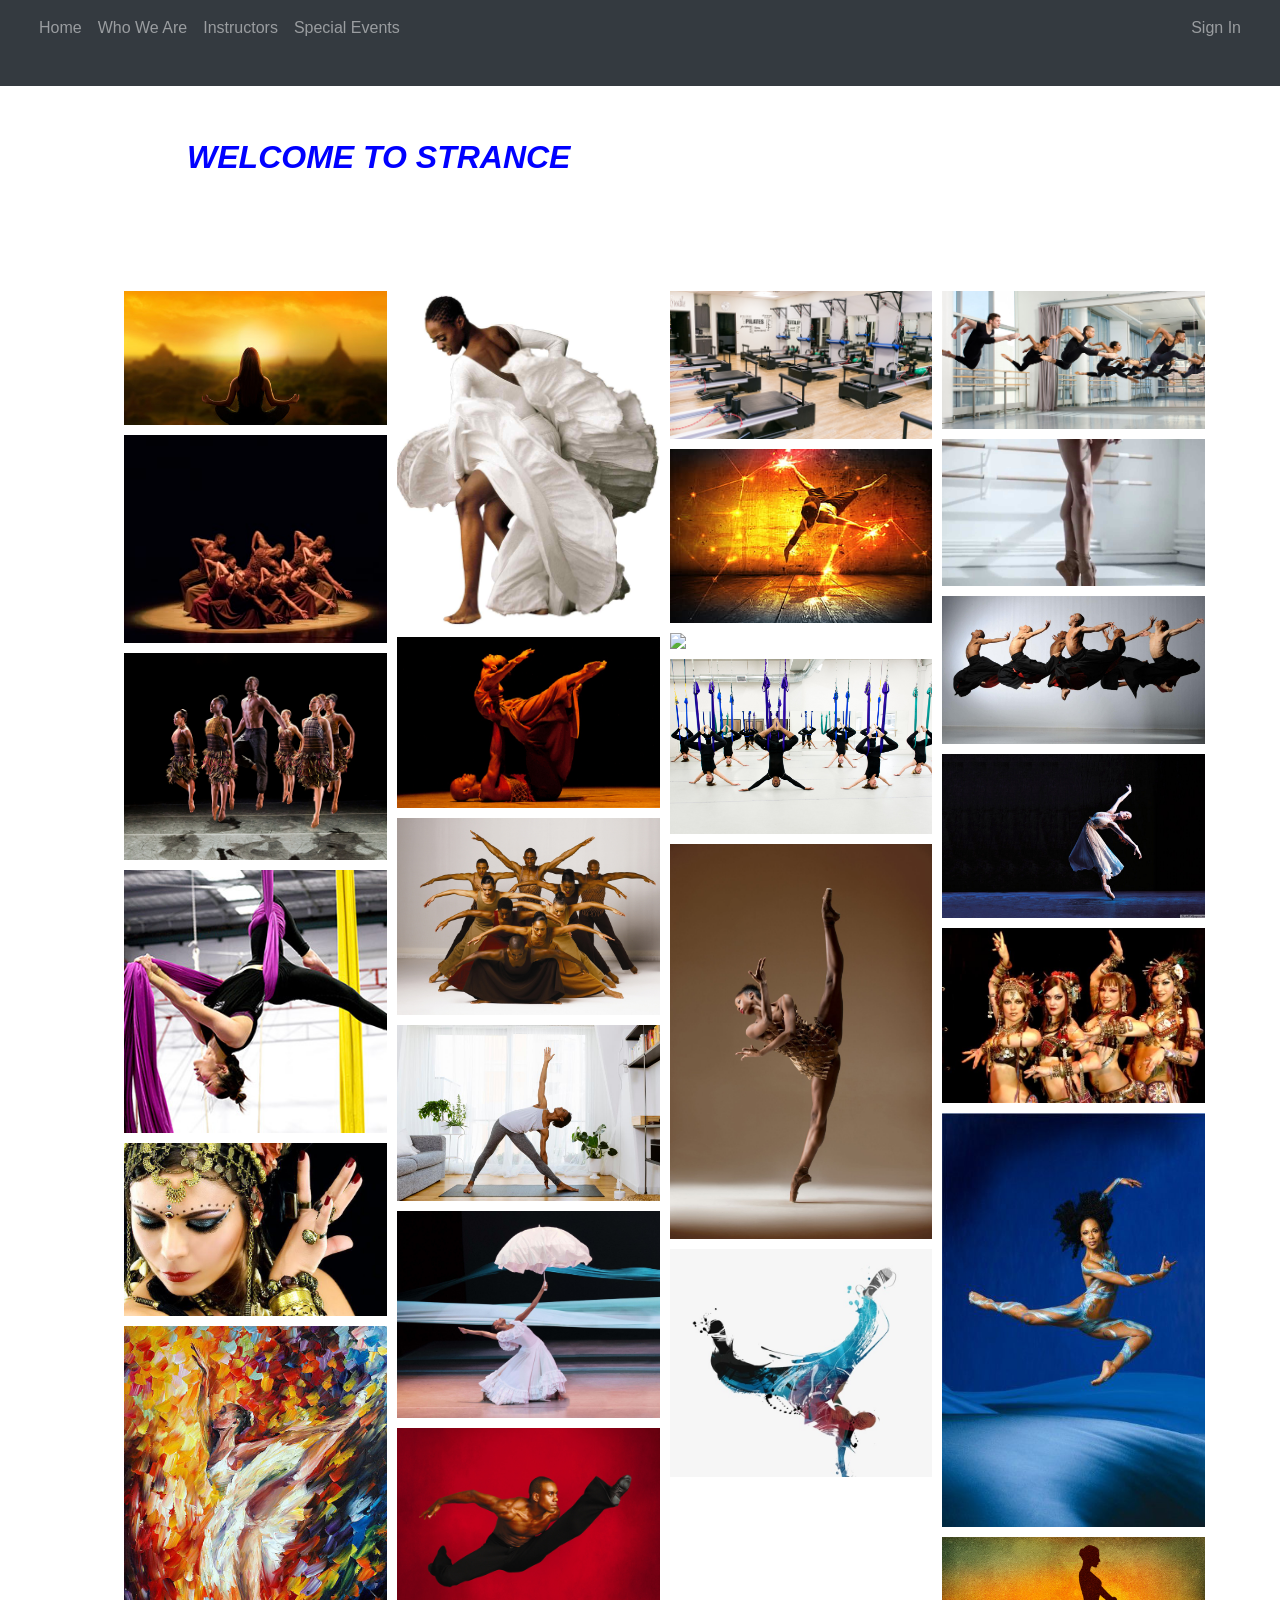
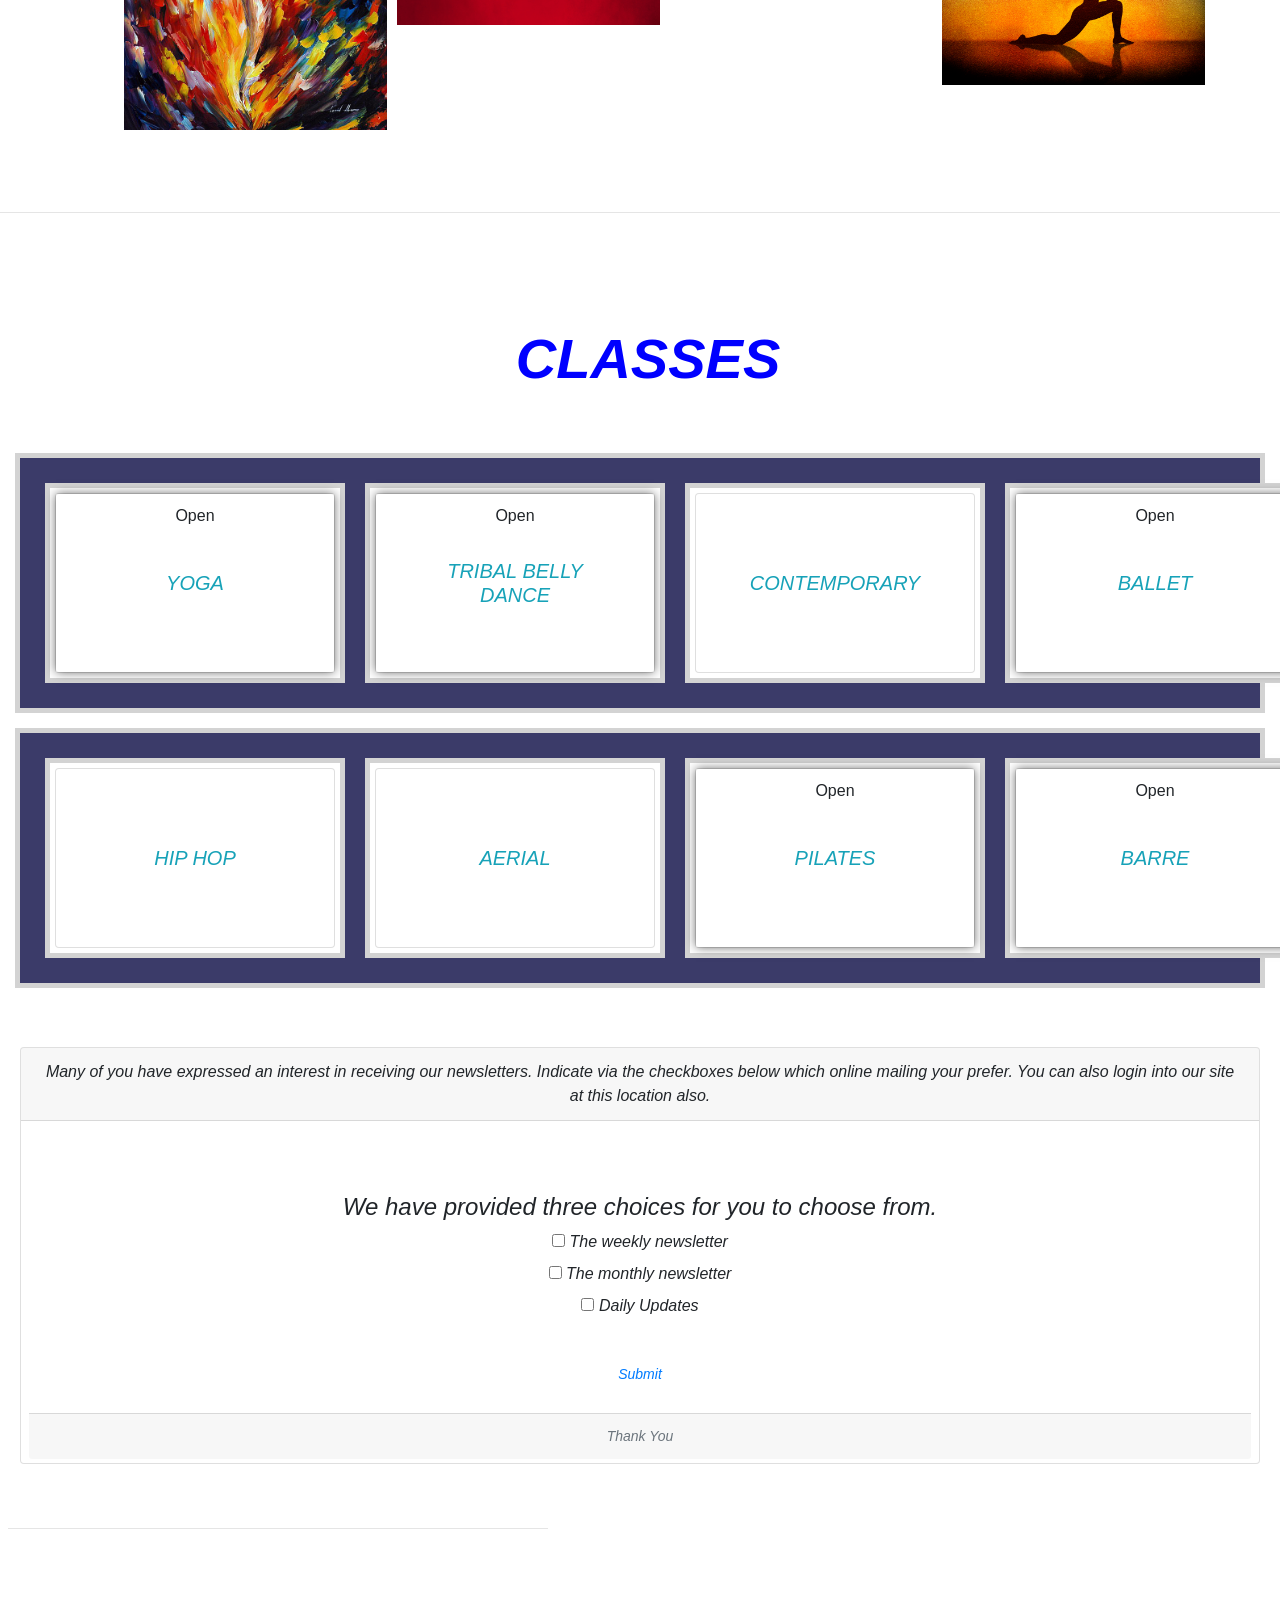
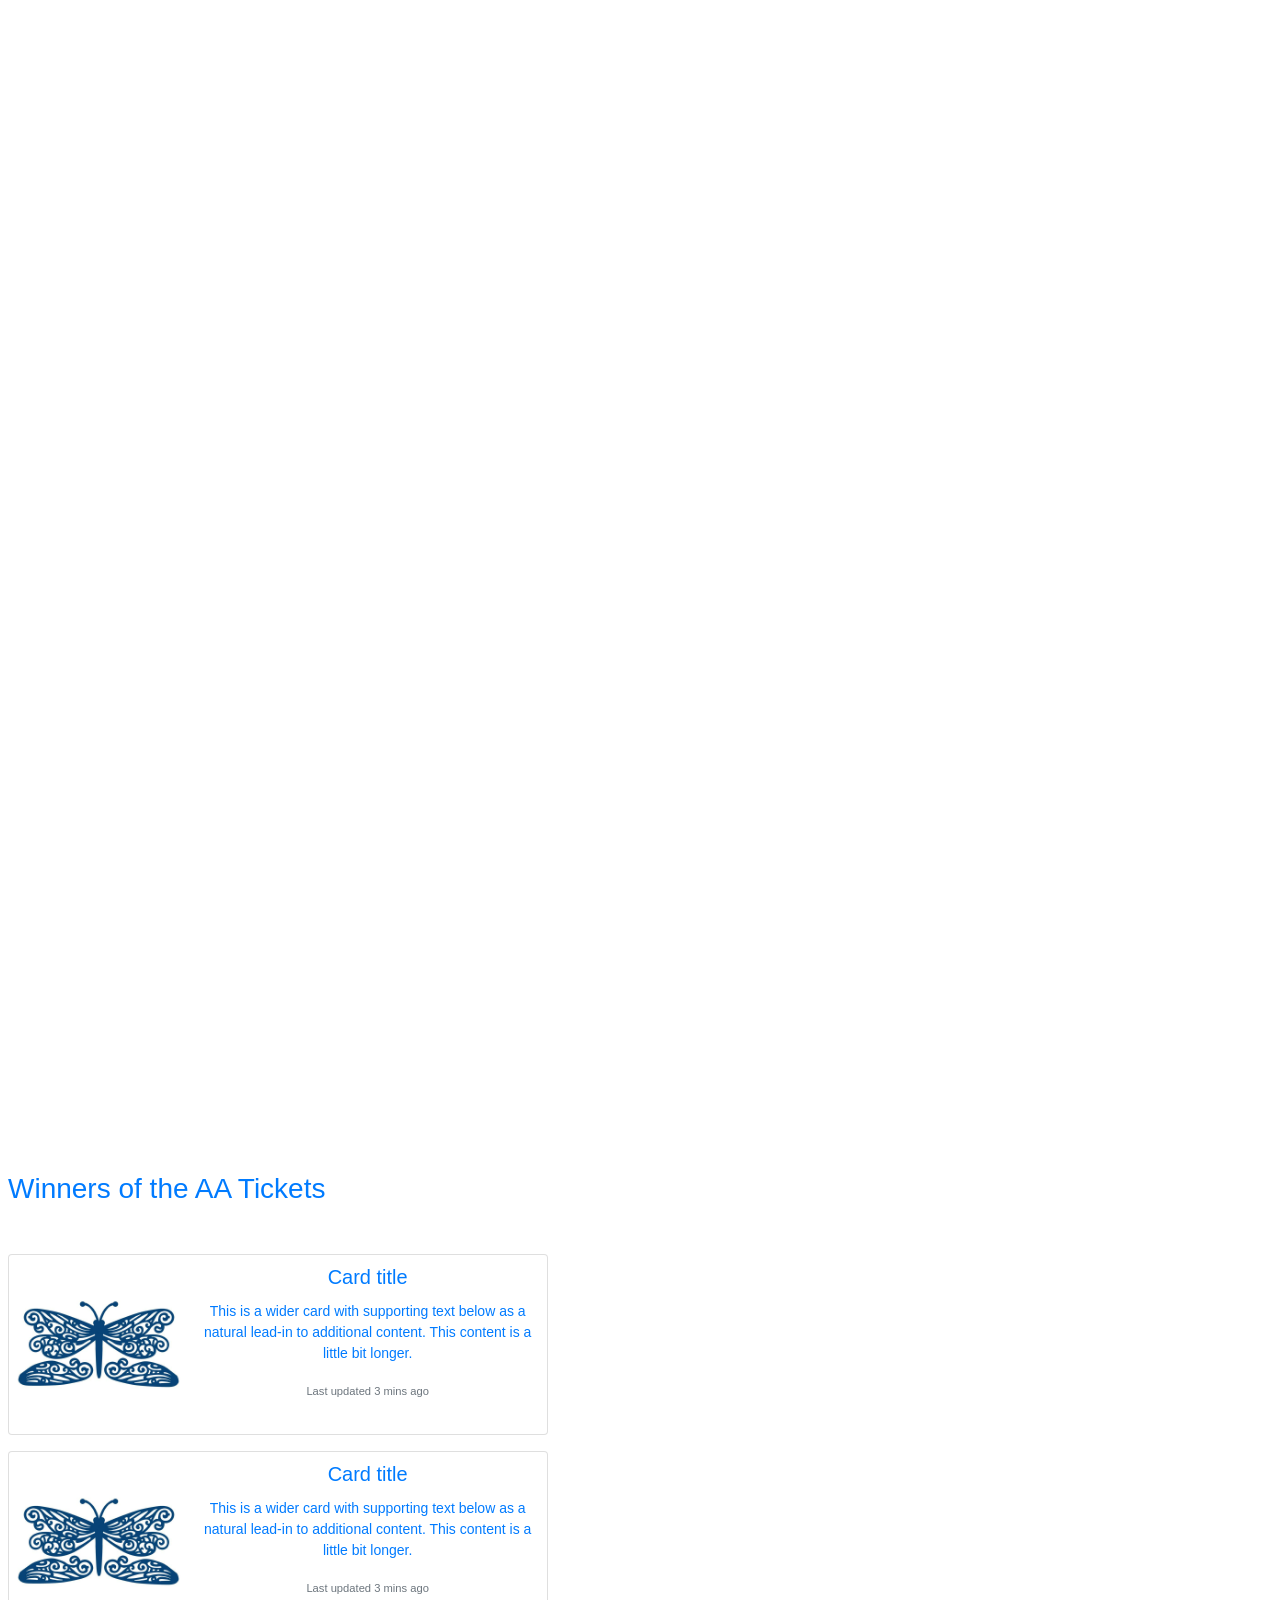
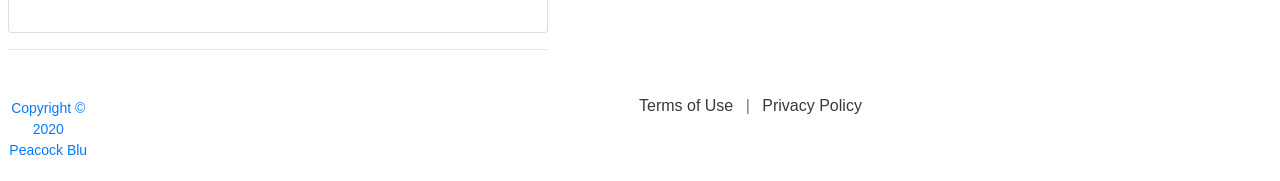
==== commit 5a555933: "adding a one row three columns of short videos" ====
--- a/strance/index.html
+++ b/strance/index.html
@@ -42,7 +42,7 @@
 
     <!-- Beginning of Picture Gallery -->
 
-         <div class="container clearfix"> 
+         <div class="container"> 
         <h1 id="title">WELCOME TO STRANCE</h1>
         </div>
          
@@ -248,6 +248,8 @@
       </div>
   </div>
 </div>
+<hr>
+
      <!-- completion of registration card -->
 
      <!-- Entry into shedule an pending special event -->
@@ -291,76 +293,55 @@
     </div>
   </div> --> 
 
-  
-
 
 
 <div id="container">
-  <!-- <div style="text-align:center;"> -->
-     <iframe width="727" height="409" src="https://www.youtube.com/embed/BG1lg9GV9WY" frameborder="0" allow="accelerometer; autoplay; encrypted-media; gyroscope; picture-in-picture" allowfullscreen>
+    <iframe width="626" height="409" src="https://www.youtube.com/embed/BG1lg9GV9WY" frameborder="0" allow="accelerometer; autoplay; encrypted-media; gyroscope; picture-in-picture" allowfullscreen>
     </iframe>
   </div>
-</div>
-
-
-
-<div class="wrapper">
-
-	<header>
-		<h1>3 Column Responsive Layout</h1>
-	</header>
-		
-<section class="columns">
+<div id="container">
+  <iframe width="725" height="409" src="https://www.youtube.com/embed/O31vCXASqcE" frameborder="0" allow="accelerometer; autoplay; encrypted-media; gyroscope; picture-in-picture" allowfullscreen>
+  </iframe>
+</div>
+
+<div id="container">
+  <iframe width="727" height="409" src="https://www.youtube.com/embed/Y6d03fJqynE" frameborder="0" allow="accelerometer; autoplay; encrypted-media; gyroscope; picture-in-picture" allowfullscreen>
+  </iframe>
+</div>
+
+<h3>Winners of the AA Tickets</h3>
+
+<div class="card mt-5 mb-3" style="max-width: 540px;">
+  <div class="row no-gutters">
+    <div class="col-md-4">
+      <img src="./image/butterfly.jpg" class="card-img" alt="picofbutterfly">
+    </div>
+    <div class="col-md-8">
+      <div id="card-body">
+        <h5 class="card-title">Card title</h5>
+        <p class="card-text">This is a wider card with supporting text below as a natural lead-in to additional content. This content is a little bit longer.</p>
+        <p class="card-text"><small class="text-muted">Last updated 3 mins ago</small></p>
+      </div>
+    </div>
+  </div>
+</div>
+<div class="card mb-3" style="max-width: 540px;">
+  <div class="row no-gutters">
+    <div class="col-md-4">
+      <img src="./image/butterfly.jpg" class="card-img" alt="picofbutterfl">
+    </div>
+    <div class="col-md-8">
+      <div id="card-body">
+        <h5 class="card-title">Card title</h5>
+        <p class="card-text">This is a wider card with supporting text below as a natural lead-in to additional content. This content is a little bit longer.</p>
+        <p class="card-text"><small class="text-muted">Last updated 3 mins ago</small></p>
+      </div>
+    </div>
+  </div>
+</div>
+
 	
-	<div class="column">
-		<h2>1st Content Area</h2>
-		<p>Lorem ipsum dolor sit amet consectetur adipisicing elit. Sequi ratione architecto necessitatibus cum praesentium dolor totam voluptatibus recusandae?</p>
-	</div>
-	
-	<div class="column">
-		<h2>2nd Content Area</h2>
-		<p>Lorem ipsum dolor sit amet consectetur adipisicing elit. Sequi ratione architecto necessitatibus cum praesentium dolor totam voluptatibus recusandae? Illo quod nemo ratione itaque dolores laudantium error vero laborum blanditiis nostrum.</p>
-	</div>
-  
-  <div class="column">
-		<h2>3rd Content Area</h2>
-		<p>Illo quod nemo ratione itaque dolores laudantium error vero laborum blanditiis nostrum. Lorem ipsum dolor sit amet consectetur adipisicing elit. Sequi ratione architecto cum praesentium voluptatibus recusandae?</p>
-	</div>
-	
-</section>	
-	
-	<footer>
-		<h3>Footer</h3>
-		<p>Lorem, ipsum dolor sit amet consectetur adipisicing elit. Ipsam, porro. Doloribus vitae non dolores modi dolorum commodi perspiciatis dicta nostrum minus esse, totam officia, quibusdam amet quas tempora? Voluptatibus, esse.</p>
-	</footer>
-
-</div>
-
-
-
-
-
-<div class="wrapper">
-<div class="row">
-   <div class="col-md-4"> 
-      <h2>HTML</h2>
-      <p>HTML is the standard markup language for describing the structure of the web pages. Our HTML tutorials will help you to understand the basics of latest HTML5 language, so that you can create your own web pages or website.</p>
-      <p><a href="https://www.tutorialrepublic.com/html-tutorial/" target="_blank" class="btn btn-success">Learn More »</a></p>
-    </div>
-  </div>
-</div>
-  <div class="col-md-4"> 
-      <h2>CSS</h2>
-      <p>CSS is used for describing the presentation of web pages. CSS can save a lot of time and effort. Our CSS tutorials will help you to learn the essentials of latest CSS3, so that you can control the style and layout of your website.</p>
-      <p><a href="https://www.tutorialrepublic.com/css-tutorial/" target="_blank" class="btn btn-success">Learn More »</a></p>
-  </div>
-</div>
-   <div class="col-md-4">
-      <h2>Bootstrap</h2>
-      <p>Bootstrap is a powerful front-end framework for faster and easier web development. Our Bootstrap tutorials will help you to learn all the features of latest Bootstrap 4 framework so that you can easily create responsive websites.</p>
-      <p><a href="https://www.tutorialrepublic.com/twitter-bootstrap-tutorial/" target="_blank" class="btn btn-success">Learn More »</a></p>
-</div>
-</div>
+
 <!-- <section id='clock'>
   Clock Goes Here
 </section>
--- a/strance/css/style.css
+++ b/strance/css/style.css
@@ -20,7 +20,8 @@
       margin-right: 40px;
     }
 
-#title {
+div, 
+  h1 #title {
   text-align: center;
 }
 
@@ -43,7 +44,6 @@
  }
 
  img {
-    
     padding: 5px 5px;
  }
  
@@ -242,16 +242,7 @@
     margin-top: 5px;
     font-style: italic;
     text-align: center;
-
-}
-
- /* a:hover .side front {
-    background-color: rgb(231, 226, 198);
-  }  */
-
-  /* a:hover .side front {
-    background-color: rgb(231, 226, 198);
-  } */
+}
 
   body {
     margin: 0;
@@ -272,11 +263,12 @@
 }
 
 
-
-#container {
-  margin-left: auto;
-  margin-right: auto;
+#container 
+  iframe {
   display: block;
+    margin-left: auto;
+    margin-right: auto;
+    width: 50%;
 }  
 
  #about {
@@ -291,91 +283,43 @@
     width: 100%;
   }
   
-  .column {
+   .column {
     display: flex;
     flex-direction: column;
     flex-basis: 100%;
     flex: 1;
-  }
+  } 
 
  #expert {
    color: teal;
    padding-left: 10px ;
-} 
-/* @import url(https://fonts.googleapis.com/css?family=Open+Sans); */
-
-* { box-sizing: border-box; }
-
-body { 
-  font-family: 'Open Sans', sans-serif;
-  color: #666;
-}
-
-/* STRUCTURE */
-
-.wrapper {
-	padding: 5px;
-	max-width: 960px;
-	width: 95%;
-	margin: 20px auto;
-}
-header {
-	padding: 0 15px;
-}
-
-.columns {
-	display: flex;
-	flex-flow: row wrap;
-	justify-content: center;
-	margin: 5px 0;
-}
-
-.column {
-	flex: 1;
-	border: 1px solid gray;
-	margin: 2px;
-	padding: 20px;
-	&:first-child { margin-left: 0; }
-	&:last-child { margin-right: 0; }
-	
-}
-
-footer {
-	padding: 0 15px;
-}
-
-
-@media screen and (max-width: 980px) {
-  .columns .column {
-		margin-bottom: 5px;
-    flex-basis: 40%;
-		&:nth-last-child(2) {
-			margin-right: 0;
-		}
-		&:last-child {
-			flex-basis: 100%;
-			margin: 0;
-		}
-	}
-}
-
-/* @media screen and (max-width: 680px) {
-	.columns .column {
-		flex-basis: 100%;
-		margin: 0 0 5px 0;
-	}
-}
-
-  /* Responsive layout - makes a two column-layout instead of four columns */
-  /* @media screen and (max-width: 800px) {
+ }
+   
+
+ #card-body {
+  padding: 10px 10px;
+  border: 5px 5px black;
+
+ }
+   
+  
+    
+
+
+   
+
+
+   /* Responsive layout - makes a two column-layout instead of four columns */
+
+   @media screen and (max-width: 800px) {
     .column {
       -ms-flex: 50%;
       flex: 50%;
       max-width: 50%;
     
-  } */ */
-  
-  /* Responsive layout - makes the two columns stack on top of each other instead of next to each other */
+  } 
+  
+   /* Responsive layout - makes the two columns stack on top of each other instead of next to each other  */
   @media screen and (max-width: 600px) {
     .column {
       -ms-flex: 100%;
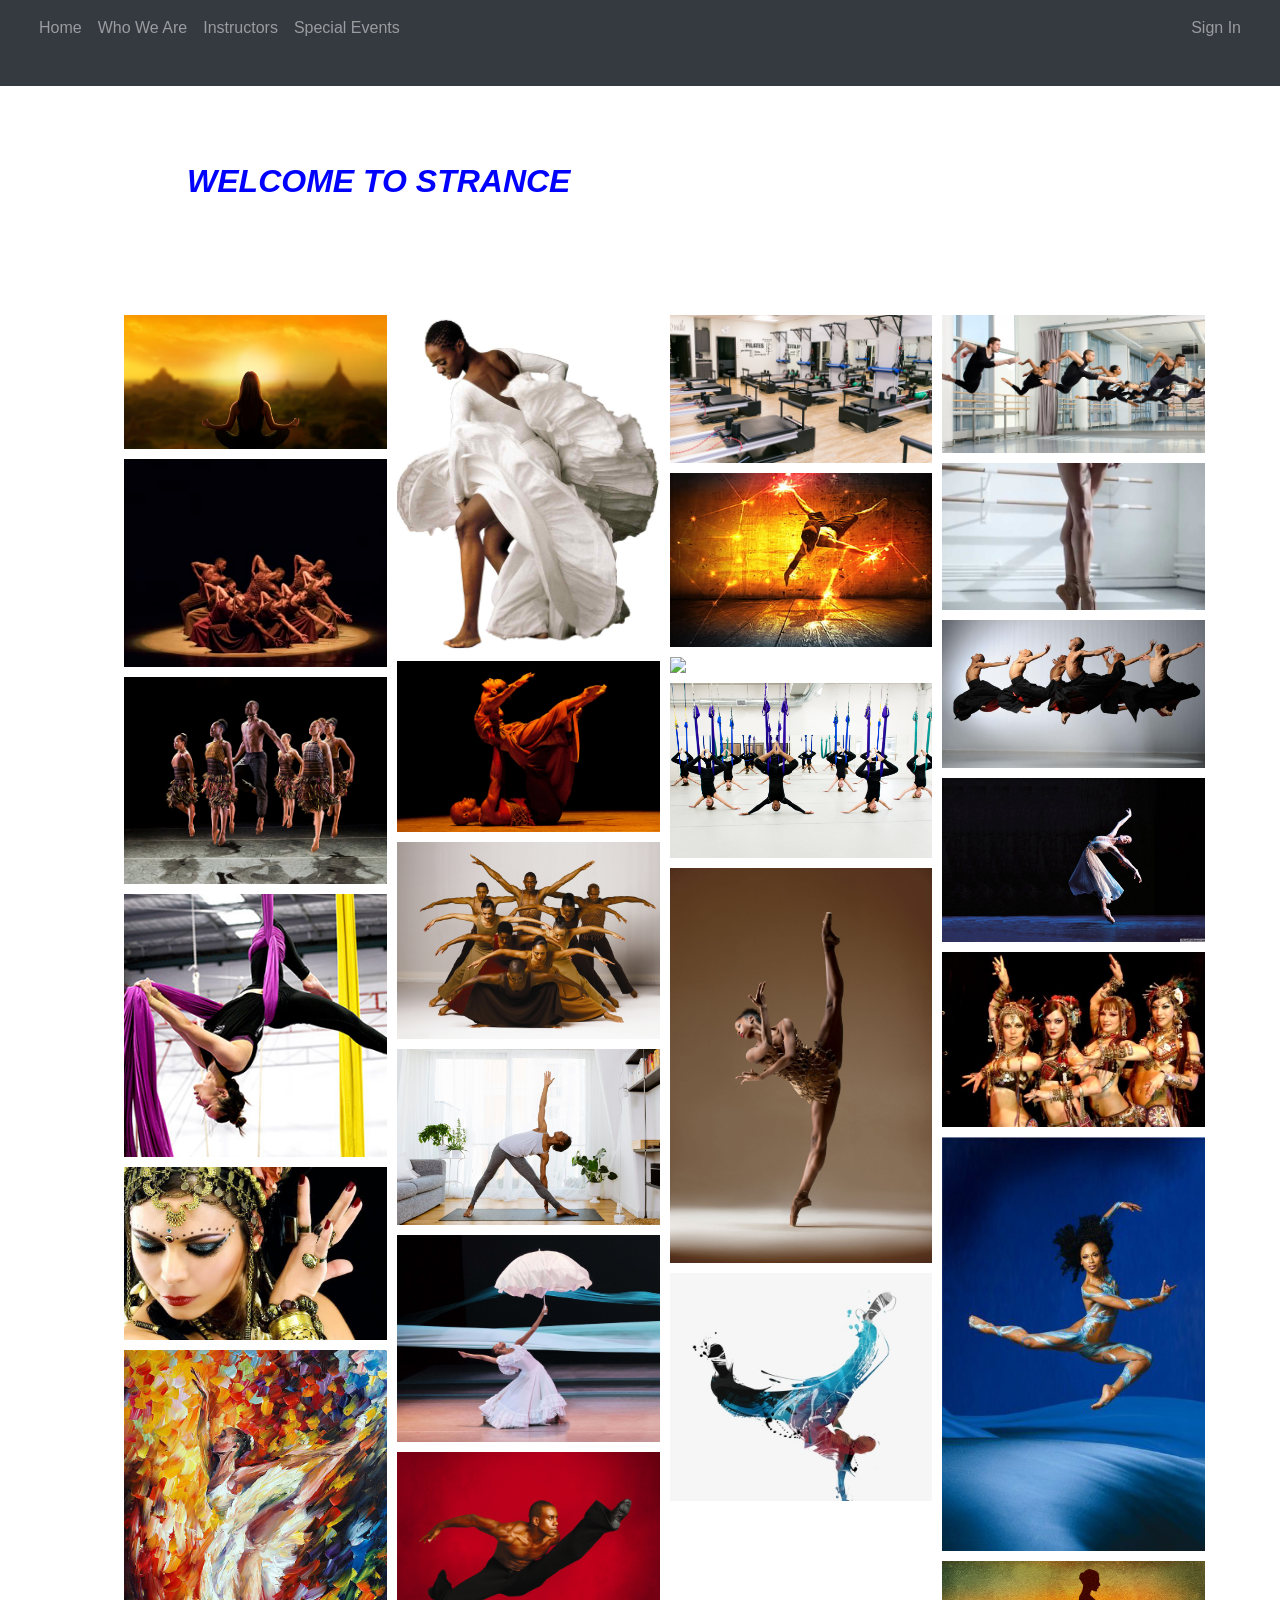
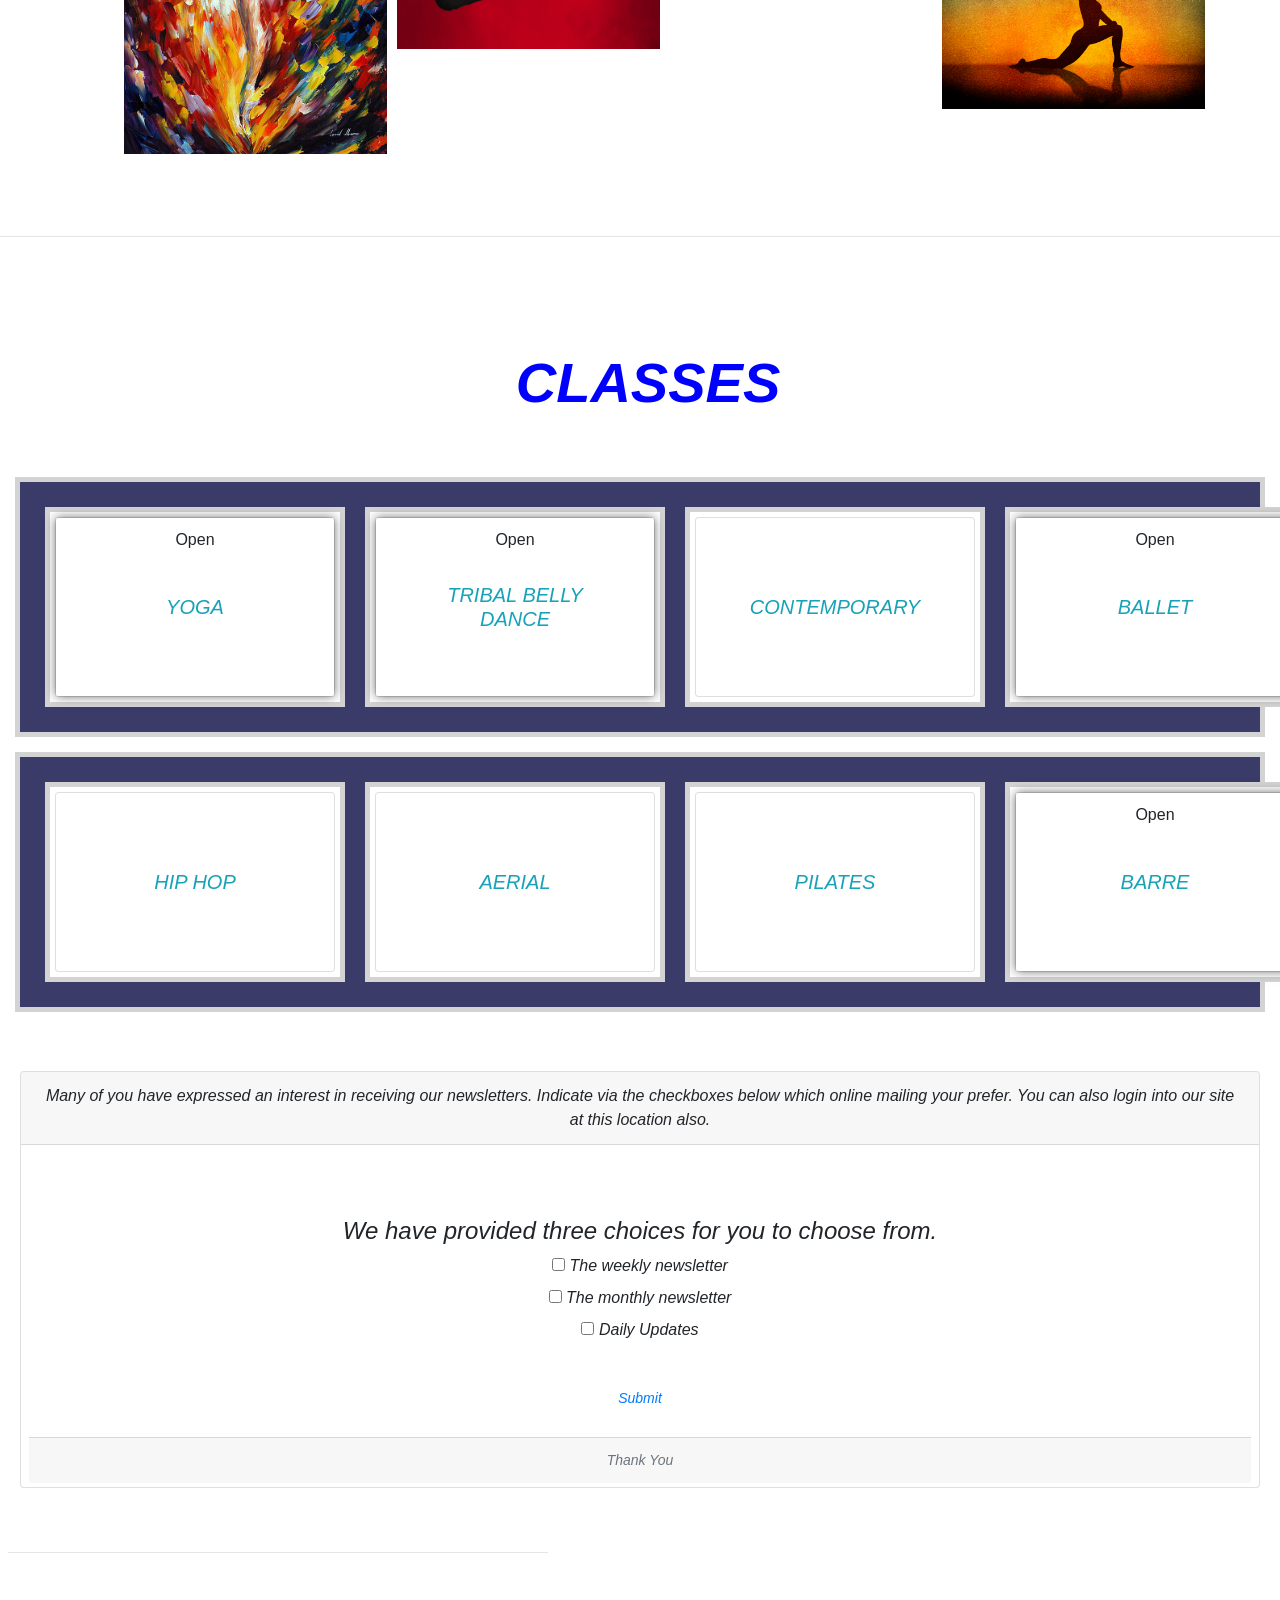
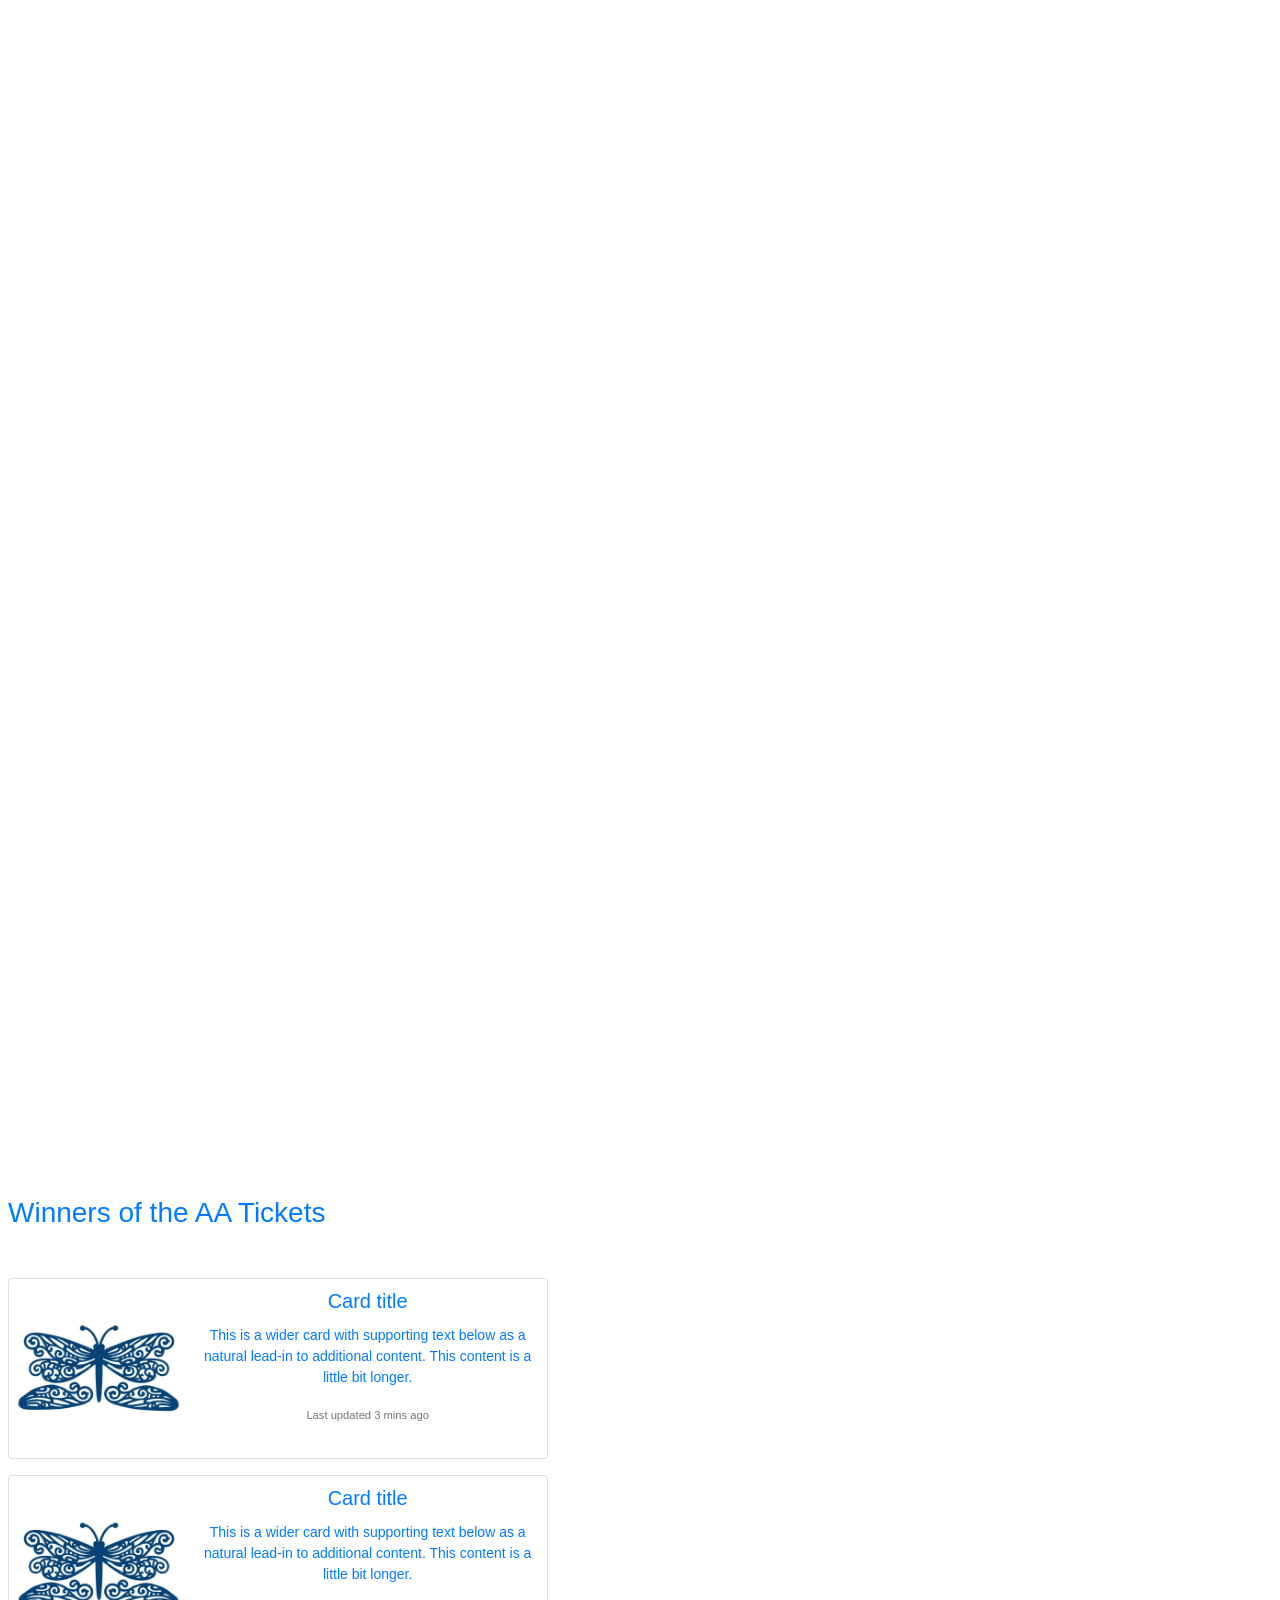
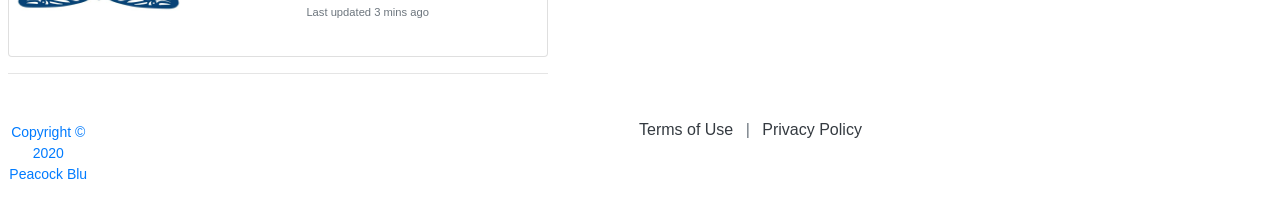
==== commit 42c0cedd: ""test typed Hello"" ====
--- a/strance/index.html
+++ b/strance/index.html
@@ -21,6 +21,8 @@
     <link rel="stylesheet" href="./css/normalize.css">
   </head>
   <body id="home" data-spy="scroll" data-target=".navbar" data-offset="100">
+
+    HELLO
 
   <nav class="navbar navbar-expand-md navbar-dark bg-dark mb-3 fixed-top">
     <div class="container-fluid">
